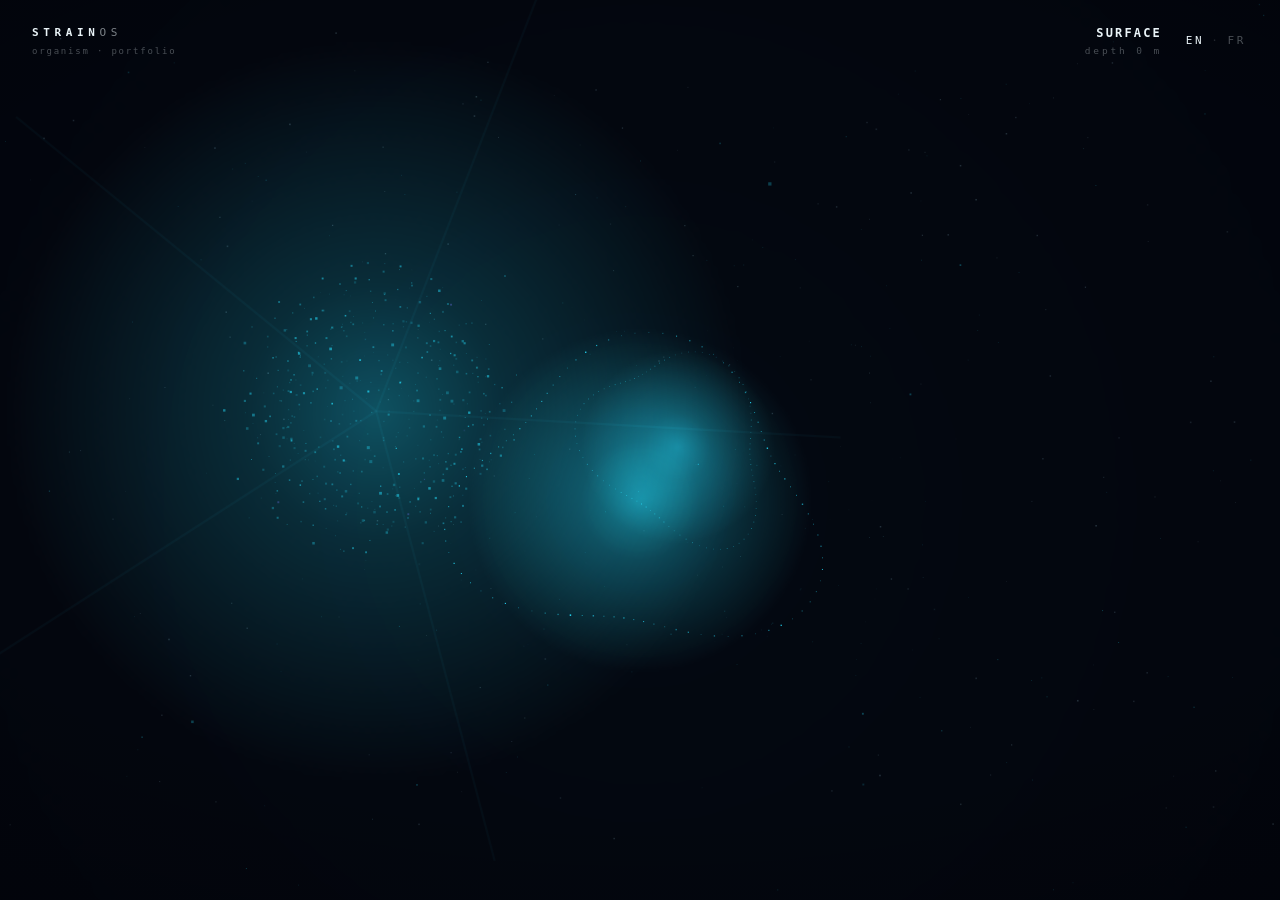
==== descente.html @ 5b466ef6 "StrainOS — compiled product" ====
<!DOCTYPE html>
<html lang="en">
<head>
<meta charset="utf-8">
<meta name="viewport" content="width=device-width, initial-scale=1">
<!-- [SECURITY] strict CSP: self-contained inline only, one consented outbound read (GitHub API), nothing else -->
<meta http-equiv="Content-Security-Policy" content="default-src 'none'; script-src 'unsafe-inline'; style-src 'unsafe-inline'; img-src 'self' data:; connect-src https://api.github.com; base-uri 'none'; form-action 'none'; frame-src 'none'; object-src 'none'">
<meta name="referrer" content="no-referrer">
<title>STRAINOS — La Descente</title>
<!--
  ═══════════════════════════════════════════════════════════════════════
  STRAINOS · "THE PRESENCE SHELL v2 — LA DESCENTE" (Smooth cut)
  Creative direction prototype. Throwaway. Self-contained. Offline.

  THE WORLD
  The portfolio is DEPTH. The presence floats at the surface of a black
  ocean; nine STRATA hang beneath it at real depths in a true-3D particle
  volume, each guarded by a GATE — a rotating ring of light. Navigation is
  TRAVEL: the camera flies down the shaft, dust streaks and parts, light
  pockets swell and pass, pressure tightens, and you glide THROUGH the gate
  as the content condenses out of the abyss as real DOM. The presence never
  leaves — it becomes an escort that reads beside you. The descent is a
  narrative gradient: identity → craft → the work → the method → the tools →
  the living pulse → Rayls → the violet QuantumShield deep → a single steady
  light and a human at the floor. Everything he builds is a system that
  HOLDS under pressure; the whole interface is that idea, made spatial.

  ───────────────────────────────────────────────────────────────────────
  FLUIDITY (this cut's mandate — no hitch, end to end)
   · Zero animated blur(): reveals are transform+opacity only (compositor).
   · Zero per-frame gradient allocation: all glow/fog/aura is a pre-baked
     offscreen SPRITE blitted with drawImage → no GC pauses, steady frames.
   · Content reveal is DECOUPLED from travel: the next <article> is prepared
     (laid out) WHILE hidden under the fading world, so the settle frame does
     no layout work — the camera never stutters when a stratum arrives.
   · Camera velocity is low-passed: streaks fade in/out smoothly, never pop.
   · The gate-crossing bloom is drawn on canvas (decaying var), not a DOM
     class toggle — no reflow mid-flight.
  ───────────────────────────────────────────────────────────────────────

  ENGINEER SEAM-MAP
   [S1] Canvas volume: 3D dust field + upward mote current + starfield
   [S2] Gates: per-stratum rotating light-rings you fly through
   [S3] Camera travel: eased camZ tween + low-passed velocity + streaks
   [S4] Optics: cached glow sprites (drawImage), fog pockets, god-rays, bloom
   [S5] Presence organism + screen-space escort + reading-follow
   [S6] Voice: typed, honest clock/OS line, aria-live mirror
   [S7] State machine: deep→approach→arrived→travel→stratum(n)
   [S8] Nav UI: surface spine, depth-tube gauge, prev/next, keys, edge-charge
   [S9] Strata: nine <article> panels — ALL content real DOM, rich, spacious
        · −01 is a full storytelling identity (la forge / Strain→Hold / thèse)
   [S10] prefers-reduced-motion "held" mode + mobile reflow
  ═══════════════════════════════════════════════════════════════════════
-->
<style>
  /* ── tokens ─────────────────────────────────────────────── */
  :root{
    --abyss:#02050d;
    --ink:#eaf4f8;
    --dim:rgba(234,244,248,.52);
    --dim-solid:rgb(123,129,135);   /* [S-C] équivalent OPAQUE de --dim composé sur --abyss : 0.52·rgb(234,244,248) + 0.48·rgb(2,5,13). Pour le texte posé sur la nébuleuse, où --dim semi-transparent serait lavé par le halo. Recalculer si --dim ou --abyss changent. */
    --faint:rgba(234,244,248,.30);
    --ghost:rgba(234,244,248,.14);
    --measure:60ch;         /* [TYPO] reading measure — body */
    --measure-lead:52ch;    /* lead */
    --measure-desc:60ch;    /* project descriptions */
    --cyan:#22e6ff;
    --cyan-dim:rgba(34,230,255,.58);
    --violet:#8d5cff;
    --violet-dim:rgba(141,92,255,.62);
    --hair:rgba(34,230,255,.16);
    --e-out:cubic-bezier(.19,1,.22,1);
    --e-soft:cubic-bezier(.4,0,.2,1);
    --mono:"SF Mono",ui-monospace,"Roboto Mono",Menlo,Consolas,monospace;
    --sans:"Avenir Next","Helvetica Neue",system-ui,-apple-system,"Segoe UI",sans-serif;
    /* [LAYOUT v2] zones réservées — le contenu est borné par elles, le chrome ne recouvre jamais le texte */
    --safe-top:88px;                          /* bande HUD haut mesurée ≤71 → 88 = 17px de garde */
    --safe-bottom:64px;                        /* HUD bas (voice t=851/719) → 64 dégage les deux langues */
    --nav-col:clamp(240px,20vw,320px);         /* = valeur historique du #strata (colonne gauge) */
    --rail-left:max(24vw,300px);               /* = valeur historique du #strata (rail gauche) */
  }
  *{margin:0;padding:0;box-sizing:border-box}
  html,body{height:100%}
  body{
    background:var(--abyss);color:var(--ink);font-family:var(--sans);
    overflow:hidden;-webkit-font-smoothing:antialiased;text-rendering:optimizeLegibility;
  }
  ::selection{background:rgba(34,230,255,.24);color:#fff}
  a{color:var(--cyan);text-decoration:none}
  button{font:inherit;color:inherit;background:none;border:none;cursor:pointer}
  :focus{outline:none}
  :focus-visible{outline:1px solid var(--cyan);outline-offset:4px;border-radius:3px}

  /* ── canvas + optical overlays ──────────────────────────── */
  #abyss{position:fixed;inset:0;width:100%;height:100%;display:block}
  #veil{position:fixed;inset:0;pointer-events:none;z-index:5;
    background:radial-gradient(130% 100% at 50% 44%,transparent 46%,rgba(0,1,4,.62) 100%);}
  #aberr{position:fixed;inset:0;pointer-events:none;z-index:6;mix-blend-mode:screen;
    opacity:0;transition:opacity .45s var(--e-soft);
    background:radial-gradient(140% 120% at 50% 50%,transparent 60%,rgba(34,230,255,.05) 78%,rgba(141,92,255,.05) 100%);}
  body[data-travel="1"] #aberr{opacity:1}

  /* ── HUD chrome ─────────────────────────────────────────── */
  #brand{position:fixed;top:26px;left:32px;z-index:30;
    font-family:var(--mono);font-size:11px;letter-spacing:.42em;color:var(--dim)}
  #brand b{color:var(--ink);font-weight:600}
  #brand span{display:block;margin-top:7px;letter-spacing:.2em;font-size:9px;color:var(--faint)}
  #depth{position:fixed;top:26px;right:118px;z-index:30;text-align:right;
    font-family:var(--mono);font-size:11px;letter-spacing:.26em;color:var(--dim)}
  #depth b{display:block;color:var(--ink);font-size:12px;letter-spacing:.18em;margin-bottom:4px;
    transition:color .4s;text-shadow:0 0 calc(var(--charge,0)*9px) rgba(34,230,255,calc(var(--charge,0)*.55))}   /* [ressenti MI-1] la profondeur frémit sous la poussée */
  body[data-travel="1"] #depth b{color:var(--cyan)}
  #depth .mtr{color:var(--faint);font-size:9.5px}
  #depth .prs{display:block;color:var(--faint);font-size:9.5px;opacity:.72}   /* [M-O5·M4] pressure */
  /* [i18n] language toggle FR · EN */
  #lang{position:fixed;top:26px;right:32px;z-index:31;font-family:var(--mono);font-size:11px;
    letter-spacing:.24em;color:var(--faint);padding:8px 2px;display:flex;gap:7px;align-items:center;
    background:transparent;border:0;cursor:pointer}
  #lang .sep{color:var(--ghost)}
  /* [M-O1] mobile entry invitation — cuts the dead silence at the threshold */
  #begin{position:fixed;left:50%;top:42%;transform:translateX(-50%);z-index:30;
    font-family:var(--mono);font-size:11px;letter-spacing:.24em;color:var(--dim);
    text-align:center;pointer-events:none;opacity:0;transition:opacity .4s var(--e-soft);
    text-shadow:0 0 18px rgba(34,230,255,.3)}
  #begin.in{opacity:1;animation:beginPulse 2.1s ease-in-out infinite}
  @keyframes beginPulse{0%,100%{opacity:.42}50%{opacity:1}}
  @media (prefers-reduced-motion:reduce){#begin{display:none}}
  @media (min-width:901px){#begin{display:none}}
  #lang [data-l]{transition:color .3s}
  #lang [data-l]:hover{color:var(--dim)}
  body[data-lang="fr"] #lang [data-l="fr"],
  body[data-lang="en"] #lang [data-l="en"]{color:var(--ink)}
  #brand,#depth,#spine .cap,#hint,#strata{transition:opacity .22s var(--e-soft)}
  body.langswap #brand,body.langswap #depth,body.langswap #spine .cap,
  body.langswap #hint,body.langswap #strata{opacity:0;transition-duration:.18s}
  #hint{position:fixed;bottom:24px;right:118px;z-index:30;
    font-family:var(--mono);font-size:9px;letter-spacing:.22em;color:var(--faint);
    text-align:right;transition:opacity .6s;line-height:1.9}
  #hint kbd{color:var(--dim);font-family:inherit;border:1px solid var(--hair);
    padding:1px 5px;border-radius:3px;margin:0 1px}

  /* ── voice ──────────────────────────────────────────────── */
  #voice{position:fixed;left:32px;bottom:26px;z-index:30;max-width:min(62ch,72vw);
    font-family:var(--mono);font-size:12.5px;line-height:1.85;letter-spacing:.05em;
    color:var(--cyan-dim);min-height:1.85em;text-shadow:0 0 22px rgba(34,230,255,.25)}
  #voice:not(:empty)::after{content:"";display:inline-block;width:7px;height:13px;
    margin-left:5px;vertical-align:-2px;background:var(--cyan);opacity:.85;
    box-shadow:0 0 10px var(--cyan);animation:blink 1.05s steps(1) infinite}
  @keyframes blink{50%{opacity:0}}
  /* [M1] the murmur learns silence (mobile stratum only, armed in JS) */
  #voice{transition:opacity .7s var(--e-soft)}
  #voice.hush{opacity:0;pointer-events:none}
  #voice.hush-fast{transition-duration:.4s}
  .srv{position:absolute;width:1px;height:1px;overflow:hidden;clip-path:inset(50%);white-space:nowrap}

  /* ── surface spine (index of strata) ────────────────────── */
  #spine{position:fixed;z-index:25;left:56%;top:50%;transform:translateY(-50%);
    display:flex;flex-direction:column;gap:1px;
    opacity:0;pointer-events:none;transition:opacity 1s var(--e-out)}
  #spine.in{opacity:1;pointer-events:auto}
  #spine .cap{font-family:var(--mono);font-size:9px;letter-spacing:.34em;
    color:var(--faint);margin:0 0 18px 20px;text-transform:uppercase}
  #spine .srow{display:flex;align-items:center;gap:20px;padding:10px 16px 10px 0;
    text-align:left;opacity:0;transform:translateY(18px);
    transition:opacity .7s var(--e-out),transform .7s var(--e-out)}
  #spine.in .srow{opacity:1;transform:none;transition-delay:var(--d)}
  #spine .srow{filter:blur(var(--bl))}          /* static depth preview (not animated) */
  #spine .srow .zi{font-family:var(--mono);font-size:10px;letter-spacing:.18em;
    color:var(--faint);width:30px;opacity:0;transition:opacity .35s var(--e-out)}
  #spine .srow:hover .zi,#spine .srow:focus-visible .zi{opacity:1}   /* [S-A] profondeur = récompense du survol, silence au repos */
  #spine .srow .zl{font-size:16px;font-weight:500;letter-spacing:.14em;
    text-transform:uppercase;color:var(--dim-solid);   /* [S-C] menu opaque (cf. --dim-solid) : identique à --dim sur le sombre, non lavé par le halo */
    transition:color .35s,letter-spacing .35s,text-shadow .35s}
  #spine .srow .zt{font-family:var(--mono);font-size:9px;letter-spacing:.14em;
    color:var(--faint);opacity:0;transition:opacity .35s;margin-left:auto;white-space:nowrap}
  #spine .srow .zbar{height:1px;width:0;background:var(--cyan);opacity:.65;
    box-shadow:0 0 8px var(--cyan);transition:width .45s var(--e-out)}
  #spine .srow:hover,#spine .srow:focus-visible{filter:blur(0)}
  #spine .srow:hover .zl,#spine .srow:focus-visible .zl{color:var(--ink);
    letter-spacing:.2em;text-shadow:0 0 20px rgba(34,230,255,.5)}
  #spine .srow:hover .zt,#spine .srow:focus-visible .zt{opacity:1}
  #spine .srow:hover .zbar,#spine .srow:focus-visible .zbar{width:46px}
  #spine .srow[data-z="quantum"]:hover .zl,#spine .srow[data-z="quantum"]:focus-visible .zl{
    color:#cdbcff;text-shadow:0 0 20px rgba(141,92,255,.55)}
  #spine .srow[data-z="quantum"] .zbar{background:var(--violet);box-shadow:0 0 8px var(--violet)}
  body[data-state="stratum"] #spine,body[data-travel="1"] #spine{opacity:0;pointer-events:none}

  /* ── depth-tube gauge (where am I / jump anywhere) ──────── */
  #gauge{position:fixed;right:34px;top:50%;transform:translateY(-50%);z-index:30;
    height:min(64vh,560px);display:flex;align-items:stretch;
    opacity:0;pointer-events:none;transition:opacity 1s var(--e-out)}
  #gauge.in{opacity:1;pointer-events:auto}
  #gauge .tube{position:relative;width:1px;background:linear-gradient(
      to bottom,transparent,var(--hair) 8%,var(--hair) 92%,transparent);margin-right:2px}
  #gauge .bead{position:absolute;left:-3px;width:7px;height:7px;border-radius:50%;
    background:var(--cyan);box-shadow:0 0 12px var(--cyan);top:0;transform:translateY(-50%)}
  #gauge .bead.q{background:var(--violet);box-shadow:0 0 12px var(--violet)}
  #gauge .bead.warm{background:#ffe9c4;box-shadow:0 0 12px #ffe9c4}   /* [M-O5·M3] the floor */
  #gauge .nodes{position:relative;display:flex;flex-direction:column;
    justify-content:space-between;padding:2px 0}
  #gauge .gtick{display:flex;align-items:center;gap:11px;justify-content:flex-end;padding:3px 0}
  #gauge .gtick .gl{font-family:var(--mono);font-size:9px;letter-spacing:.2em;
    color:transparent;transition:color .3s;white-space:nowrap;text-align:right}
  #gauge .gtick:hover .gl,#gauge .gtick:focus-visible .gl{color:var(--dim)}
  #gauge .gtick[aria-current="true"] .gl{color:var(--cyan)}
  #gauge .gtick[data-z="quantum"][aria-current="true"] .gl{color:#b9a2ff}
  #gauge .gtick .gd{width:9px;height:9px;border:1px solid var(--faint);border-radius:50%;
    transition:all .3s;background:var(--abyss)}
  #gauge .gtick:hover .gd{border-color:var(--dim);transform:scale(1.25)}
  #gauge .gtick[aria-current="true"] .gd{border-color:var(--cyan);background:var(--cyan);
    box-shadow:0 0 12px var(--cyan)}
  #gauge .gtick[data-z="quantum"][aria-current="true"] .gd{border-color:var(--violet);
    background:var(--violet);box-shadow:0 0 12px var(--violet)}
  #gauge .gtick.floor[aria-current="true"] .gd{border-color:var(--dim);background:rgba(255,233,196,.30);box-shadow:0 0 12px #ffe9c4}   /* [M2] même forme d'anneau qu'une strate active (creux + halo), seule la teinte passe en ambre (le fond garde son identité) */
  /* [M-O6] memory of the descent — visited strata keep a faint filled bead */
  #gauge .gtick.seen .gd{background:rgba(34,230,255,.28);border-color:var(--dim)}
  #gauge .gtick.seen[data-z="quantum"] .gd{background:rgba(141,92,255,.28);border-color:var(--violet-dim)}
  #gauge .gtick.seen .gl{color:var(--dim)}
  #gauge.sonar .tube{animation:sonarLine 1.7s var(--e-out)}
  @keyframes sonarLine{30%{box-shadow:0 0 14px rgba(34,230,255,.5)}}

  /* ── strata (content column) ────────────────────────────── */
  #stage{position:fixed;z-index:20;inset:0;pointer-events:none;
    opacity:0;transition:opacity .5s var(--e-soft)}
  body[data-state="stratum"] #stage{opacity:1}
  body[data-travel="1"] #stage{opacity:0;transition-duration:.28s}
  #scrim{position:absolute;inset:0;pointer-events:none;
    background:linear-gradient(100deg,rgba(2,5,13,.86) 0%,rgba(2,5,13,.72) 34%,
      rgba(2,5,13,.30) 56%,transparent 72%)}
  body[data-z-active="quantum"] #scrim{background:linear-gradient(100deg,
      rgba(6,3,16,.88) 0%,rgba(6,3,16,.74) 34%,rgba(8,4,20,.32) 56%,transparent 72%)}
  #strata{position:absolute;inset:var(--safe-top) var(--nav-col) var(--safe-bottom) var(--rail-left);
    overflow-y:auto;overflow-x:hidden;overscroll-behavior:contain;pointer-events:auto;
    scrollbar-width:thin;scrollbar-color:rgba(34,230,255,.25) transparent}
  #strata::-webkit-scrollbar{width:4px}
  #strata::-webkit-scrollbar-thumb{background:rgba(34,230,255,.22);border-radius:2px}
  #strata article{display:none;max-width:640px;padding:4vh 40px 6vh 4px;position:relative}
  #strata article.on{display:block}

  /* giant ghosted depth numeral behind each stratum */
  article .wm{position:absolute;top:8vh;right:-8px;font-family:var(--mono);
    font-size:190px;font-weight:200;line-height:.8;color:transparent;
    -webkit-text-stroke:1px rgba(34,230,255,.07);pointer-events:none;z-index:-1;
    letter-spacing:-.04em}
  article[data-z="quantum"] .wm{-webkit-text-stroke:1px rgba(141,92,255,.09)}

  /* condensation — compositor-only reveal (translate+opacity, NO blur) */
  article.prep>*{opacity:0}                         /* armed, laid out, hidden */
  article.live>*{will-change:transform,opacity;
    animation:cond .8s var(--e-out) both;animation-delay:calc(.08s + var(--i,0)*.045s)}
  @keyframes cond{from{opacity:0;transform:translate3d(0,22px,0)}
                  to{opacity:1;transform:translate3d(0,0,0)}}

  /* typography */
  article .kicker{display:flex;align-items:center;gap:16px;font-family:var(--mono);
    font-size:10px;letter-spacing:.4em;color:var(--cyan-dim);margin-bottom:30px}
  article .kicker .kd{color:var(--faint)}
  article .kicker .kline{flex:1;height:1px;max-width:70px;
    background:linear-gradient(90deg,var(--cyan-dim),transparent)}
  article h2{font-size:clamp(30px,3.8vw,48px);font-weight:200;line-height:1.12;
    letter-spacing:0;color:var(--ink);margin-bottom:26px;
    background:linear-gradient(90deg,var(--cyan) 0 100%) no-repeat 0 100%/0 1px;
    transition:background-size 1.4s var(--e-out)}
  article h2.reading{background-size:64px 1px}
  article h2 em{font-style:normal;color:var(--cyan)}
  article .lead{font-size:17px;line-height:1.7;color:var(--ink);opacity:.82;
    letter-spacing:.01em;margin-bottom:26px;font-weight:300;max-width:56ch}
  article p{font-size:14.5px;line-height:1.9;color:var(--dim);margin-bottom:20px;max-width:58ch}
  article p b{color:var(--ink);font-weight:500}
  article h3{font-family:var(--mono);font-size:10px;letter-spacing:.34em;
    text-transform:uppercase;color:var(--faint);margin:52px 0 22px;
    display:flex;align-items:center;gap:14px}
  article h3::before{content:"";width:14px;height:1px;background:var(--cyan-dim)}

  /* ── [TYPO] the reading law — one system, all strata ─────────── */
  #strata article p,#strata .rows .rv,#strata .steps p,#strata .forge p,
  #strata .holdblock p,#strata .pdesc,#strata .sdesc{
    font-size:clamp(14.5px,.55vw + 13px,15.5px);line-height:1.7;letter-spacing:.002em;
    max-width:var(--measure);text-wrap:pretty;hyphens:manual;
    font-kerning:normal;font-variant-ligatures:common-ligatures}
  #strata article p{margin-bottom:1.3em}
  /* [TYPO] .punch — the isolated closing line: emerges from the grey, no effect */
  #strata article p.punch{color:rgba(234,244,248,.72);letter-spacing:.01em;
    text-wrap:balance;margin-top:1.9em}
  #strata .pdesc{max-width:var(--measure-desc)}
  #strata article .lead{font-size:clamp(16px,1.1vw + 12px,18px);line-height:1.6;
    letter-spacing:.003em;max-width:var(--measure-lead);text-wrap:pretty;font-weight:300}
  #strata article h2{font-size:clamp(30px,3.8vw,46px);line-height:1.08;
    letter-spacing:-.012em;max-width:20ch;text-wrap:balance}
  #strata article h3,#strata article h4,#strata article .pull,#strata article .kicker{text-wrap:balance}
  #strata article .pull{line-height:1.38}
  #strata{hanging-punctuation:first last;text-rendering:optimizeLegibility;orphans:2;widows:2}
  article .fine{font-family:var(--mono);font-size:11px;line-height:2;color:var(--faint);
    letter-spacing:.03em;border-left:1px solid var(--hair);padding-left:18px;margin-top:36px}
  article .fine b{color:var(--cyan-dim);font-weight:500}
  article .pull{font-size:clamp(19px,2.3vw,26px);font-weight:200;line-height:1.4;
    color:var(--ink);letter-spacing:.005em;margin:34px 0;padding-left:22px;
    border-left:2px solid var(--cyan-dim);max-width:26ch}
  article .pull em{font-style:normal;color:var(--cyan)}

  /* definition / principle rows */
  .rows{list-style:none;margin:6px 0}
  .rows li{display:grid;grid-template-columns:140px 1fr;gap:24px;padding:20px 0;
    border-top:1px solid rgba(234,244,248,.07);align-items:start}
  .rows li:last-child{border-bottom:1px solid rgba(234,244,248,.07)}
  .rows .rk{font-family:var(--mono);font-size:11px;letter-spacing:.2em;
    color:var(--cyan-dim);text-transform:uppercase;padding-top:2px}
  .rows .rv{font-size:14px;line-height:1.75;color:var(--dim)}
  .rows .rv b{color:var(--ink);font-weight:500}
  article[data-z="quantum"] .rows .rk{color:var(--violet-dim)}

  /* la forge — vertical trajectory timeline */
  .forge{list-style:none;position:relative;margin:6px 0 10px;padding-left:28px}
  .forge::before{content:"";position:absolute;left:5px;top:12px;bottom:12px;width:1px;
    background:linear-gradient(var(--cyan-dim),var(--hair))}
  .forge li{position:relative;padding:20px 0}
  .forge li::before{content:"";position:absolute;left:-27px;top:26px;width:9px;height:9px;
    border-radius:50%;background:var(--abyss);border:1px solid var(--cyan);
    box-shadow:0 0 9px var(--cyan)}
  .forge li:last-child::before{background:var(--cyan)}
  .forge .yr{font-family:var(--mono);font-size:10px;letter-spacing:.2em;
    color:var(--cyan-dim);text-transform:uppercase}
  .forge h4{font-size:16.5px;font-weight:400;color:var(--ink);margin:7px 0 8px;letter-spacing:.01em}
  .forge p{font-size:13.5px;line-height:1.8;color:var(--dim);margin:0;max-width:54ch}

  /* Strain → Hold block */
  .holdblock{display:grid;grid-template-columns:1fr;gap:1px;margin:8px 0 6px;
    border:1px solid rgba(234,244,248,.08);border-radius:4px;overflow:hidden}
  .holdblock div{padding:22px 24px}
  .holdblock .k{font-family:var(--mono);font-size:10px;letter-spacing:.34em;
    text-transform:uppercase;margin-bottom:10px}
  .holdblock .strain .k{color:var(--faint)}
  .holdblock .hold .k{color:var(--cyan-dim)}
  .holdblock .strain{background:rgba(234,244,248,.02)}
  .holdblock .hold{background:rgba(34,230,255,.04)}
  .holdblock p{font-size:14.5px;line-height:1.7;color:var(--dim);margin:0;max-width:none}
  .holdblock .hold p{color:var(--ink);opacity:.9}

  /* numbered method steps */
  .steps{list-style:none;counter-reset:st}
  .steps li{position:relative;padding:24px 0 24px 66px;
    border-top:1px solid rgba(234,244,248,.07)}
  .steps li:last-child{border-bottom:1px solid rgba(234,244,248,.07)}
  .steps li::before{counter-increment:st;content:"0" counter(st);position:absolute;
    left:0;top:24px;font-family:var(--mono);font-size:12px;letter-spacing:.1em;
    color:var(--cyan);opacity:.7}
  .steps h4{font-size:16px;font-weight:400;letter-spacing:.01em;color:var(--ink);margin-bottom:8px}
  .steps p{font-size:13.5px;line-height:1.8;color:var(--dim);margin:0;max-width:52ch}

  /* projects */
  .projects{list-style:none}
  .projects li{position:relative;padding:24px 0 24px 20px;
    border-top:1px solid rgba(234,244,248,.07)}
  .projects li:last-child{border-bottom:1px solid rgba(234,244,248,.07)}
  .projects li::before{content:"";position:absolute;left:0;top:26px;bottom:26px;width:1px;
    background:var(--hair);transition:background .3s,box-shadow .3s}
  .projects li:hover::before{background:var(--cyan);box-shadow:0 0 10px var(--cyan)}
  .projects .prow{display:flex;align-items:baseline;gap:14px;flex-wrap:wrap}
  .projects a.pname{font-size:18px;letter-spacing:.03em;color:var(--ink);
    border-bottom:1px solid transparent;transition:color .3s,border-color .3s}
  .projects a.pname:hover,.projects a.pname:focus-visible{color:var(--cyan);border-color:var(--cyan-dim)}
  .projects a.pname::after{content:" ↗";font-size:12px;color:var(--cyan-dim)}
  .projects .pdesc{font-size:13.5px;color:var(--dim);line-height:1.75;margin:10px 0 12px;max-width:56ch}
  .projects .pmeta{display:flex;gap:8px;flex-wrap:wrap}
  .tag{font-family:var(--mono);font-size:8.5px;letter-spacing:.24em;padding:4px 9px;
    border:1px solid var(--hair);color:var(--cyan-dim);border-radius:3px;
    text-transform:uppercase;white-space:nowrap}
  .tag.role{border-color:rgba(234,244,248,.14);color:var(--faint)}
  .tag.seal{border-color:rgba(141,92,255,.4);color:#a98fff}
  .sealed{list-style:none;margin-top:6px}
  .sealed li{display:flex;align-items:center;gap:14px;padding:15px 0;
    border-top:1px solid rgba(234,244,248,.06);flex-wrap:wrap}
  .sealed li:last-child{border-bottom:1px solid rgba(234,244,248,.06)}
  .sealed .lock{color:var(--violet-dim);font-size:12px}
  .sealed .sname{font-family:var(--mono);font-size:13px;letter-spacing:.05em;
    color:var(--dim);word-break:break-word}
  .sealed .sdesc{font-size:12px;color:var(--faint);width:100%;margin-top:4px;line-height:1.6}

  /* stack — organized by category */
  .stackgrid{display:grid;grid-template-columns:repeat(auto-fit,minmax(160px,1fr));gap:30px 34px}
  .stackcat h4{font-family:var(--mono);font-size:9.5px;letter-spacing:.28em;
    text-transform:uppercase;color:var(--cyan-dim);margin-bottom:14px}
  .stackcat ul{list-style:none;display:flex;flex-direction:column;gap:9px}
  .stackcat li{font-family:var(--mono);font-size:12.5px;letter-spacing:.06em;color:var(--dim);
    display:flex;align-items:center;gap:10px;transition:color .3s}
  .stackcat li::before{content:"";width:5px;height:5px;border-radius:50%;
    background:var(--hair);transition:background .3s,box-shadow .3s}
  .stackcat li:hover{color:var(--ink)}
  .stackcat li:hover::before{background:var(--cyan);box-shadow:0 0 8px var(--cyan)}

  /* activity — live pulse */
  .pulse{display:flex;align-items:center;gap:12px;font-family:var(--mono);font-size:10px;
    letter-spacing:.24em;color:var(--dim);margin-bottom:28px;text-transform:uppercase}
  .pulse i{width:8px;height:8px;border-radius:50%;background:var(--cyan);
    box-shadow:0 0 12px var(--cyan);animation:beat 2.4s ease-in-out infinite}
  @keyframes beat{0%,100%{opacity:.35;transform:scale(.75)}18%{opacity:1;transform:scale(1)}}
  .feed{list-style:none}
  .feed li{display:grid;grid-template-columns:88px 1fr auto;gap:18px;align-items:center;
    padding:15px 0;border-top:1px solid rgba(234,244,248,.06)}
  .feed li:last-child{border-bottom:1px solid rgba(234,244,248,.06)}
  .feed .fk{font-family:var(--mono);font-size:10px;letter-spacing:.14em;color:var(--cyan-dim)}
  .feed .fbar{height:6px;border-radius:3px;width:var(--w);
    background:linear-gradient(90deg,rgba(34,230,255,.5),rgba(34,230,255,.06));
    animation:shimmer 3.2s ease-in-out infinite}
  @keyframes shimmer{50%{opacity:.5}}
  .feed .ft{font-family:var(--mono);font-size:10px;color:var(--faint);letter-spacing:.1em}
  /* [M2] real GitHub pulse — repo name replaces the invented bar */
  .feed .frepo{font-family:var(--mono);font-size:12px;color:var(--cyan-dim);
    overflow:hidden;text-overflow:ellipsis;white-space:nowrap}
  .probe{margin:4px 0 22px;font-family:var(--mono);font-size:11px;letter-spacing:.24em;
    text-transform:uppercase;color:var(--cyan);background:transparent;border:1px solid var(--cyan-dim);
    border-radius:2px;padding:13px 20px;cursor:pointer;transition:background .3s,border-color .3s,color .3s,box-shadow .3s}
  .probe:hover,.probe:focus-visible{background:rgba(34,230,255,.08);border-color:var(--cyan);
    box-shadow:0 0 18px rgba(34,230,255,.18);color:var(--ink)}
  .probe[disabled]{opacity:.45;cursor:default;box-shadow:none}
  /* [M2.5] −03 live connection — one consent, real repo facts */
  .ghwire{margin:10px 0 4px}
  .ghbtn{font-family:var(--mono);font-size:11px;letter-spacing:.24em;color:var(--cyan-dim);
    background:transparent;border:1px solid var(--cyan-dim);border-radius:3px;padding:12px 18px;
    text-transform:uppercase;margin-top:14px;cursor:pointer;
    transition:color .3s,border-color .3s,box-shadow .3s}
  .ghbtn:hover,.ghbtn:focus-visible{color:var(--cyan);border-color:var(--cyan);
    box-shadow:0 0 18px rgba(34,230,255,.25)}
  .ghbtn .arr{color:var(--cyan-dim)}
  .ghwire[data-state="loading"] .ghbtn{color:var(--faint);border-color:var(--hair);pointer-events:none}
  .ghwire[data-state="done"]{display:none}
  .plive{font-family:var(--mono);font-size:11px;letter-spacing:.08em;color:var(--dim);
    margin-top:10px;display:none;align-items:center;gap:10px;opacity:0;transform:translate3d(0,8px,0)}
  .plive.show{display:flex;animation:cond .5s var(--e-out) both}
  .plive::before{content:"";width:6px;height:6px;border-radius:50%;background:var(--cyan);
    box-shadow:0 0 10px var(--cyan);flex:none}
  .plive.void{color:var(--faint)}
  .plive.void::before{background:var(--hair);box-shadow:none}

  /* quantum stratum — the one violet room */
  article[data-z="quantum"] .kicker{color:var(--violet-dim)}
  article[data-z="quantum"] .kicker .kline{background:linear-gradient(90deg,var(--violet-dim),transparent)}
  article[data-z="quantum"] .kicker .kd{color:rgba(141,92,255,.35)}
  article[data-z="quantum"] h2{background-image:linear-gradient(90deg,var(--violet) 0 100%)}
  article[data-z="quantum"] h2 em{color:var(--violet)}
  article[data-z="quantum"] h3::before{background:var(--violet-dim)}
  article[data-z="quantum"] .pull{border-left-color:var(--violet-dim)}
  article[data-z="quantum"] .pull em{color:var(--violet)}

  /* contact — the light at the floor */
  article[data-z="contact"] .channels{list-style:none;margin:8px 0}
  article[data-z="contact"] .channels li{padding:20px 0;border-top:1px solid rgba(234,244,248,.08)}
  article[data-z="contact"] .channels li:last-child{border-bottom:1px solid rgba(234,244,248,.08)}
  article[data-z="contact"] a.big{display:inline-block;font-size:clamp(20px,2.6vw,30px);
    font-weight:200;letter-spacing:.02em;color:var(--ink);
    border-bottom:1px solid var(--hair);padding-bottom:6px;
    transition:color .3s,border-color .3s,text-shadow .4s}
  article[data-z="contact"] a.big:hover,article[data-z="contact"] a.big:focus-visible{
    color:var(--cyan);border-color:var(--cyan);text-shadow:0 0 26px rgba(34,230,255,.4)}
  article[data-z="contact"] .clabel{font-family:var(--mono);font-size:9.5px;letter-spacing:.24em;
    text-transform:uppercase;color:var(--faint);margin-bottom:10px}

  /* prev / next descent controls inside each article */
  .pn{display:flex;justify-content:space-between;gap:20px;margin-top:76px;
    border-top:1px solid rgba(234,244,248,.08);padding-top:28px;flex-wrap:wrap}
  .pn button{font-family:var(--mono);font-size:10px;letter-spacing:.2em;color:var(--dim);
    padding:12px 2px;transition:color .3s;text-transform:uppercase;
    display:flex;gap:12px;align-items:center;text-align:left}
  .pn button:hover,.pn button:focus-visible{color:var(--cyan)}
  .pn button .arr{color:var(--cyan-dim);font-size:13px}

  /* edge-charge — keep scrolling to keep descending */
  #edge{position:fixed;left:calc(max(28vw,320px) + (92vw - max(28vw,320px))/2);
    bottom:56px;transform:translateX(-50%);z-index:26;width:180px;text-align:center;
    opacity:0;pointer-events:none}   /* [ressenti MI-3] opacité pilotée par --c (charge), pas de transition qui la retarde */
  #edge.show{opacity:var(--c,1)}   /* [ressenti MI-3] toute la légende suit la charge, ne pend plus */
  #edge i{display:block;height:1px;background:var(--hair);position:relative}
  #edge i::after{content:"";position:absolute;inset:0;background:var(--cyan);
    transform:scaleX(var(--c,0));transform-origin:50% 50%;box-shadow:0 0 8px var(--cyan)}
  #edge span{display:block;margin-top:11px;font-family:var(--mono);font-size:8.5px;
    letter-spacing:.28em;color:var(--faint);text-transform:uppercase}

  /* ── responsive ─────────────────────────────────────────── */
  /* tablet / narrow desktop: shift the surface menu left so it clears the right gauge column */
  @media (min-width:901px) and (max-width:1200px){
    #spine{left:40%}
  }
  @media (max-width:900px){
    :root{                     /* [LAYOUT v2] zones réservées mobile */
      --safe-top:22vh;         /* = top mobile historique : composition de tête inchangée */
      --safe-bottom:84px;      /* [Voice] plancher du menu = enveloppe réelle du murmure (bas 16 + jusqu'à 3 lignes transitoires × line-height + respiration) → CONTACT jamais chevauché, même pendant la frappe */
      --nav-col:52px;          /* réserve la gauge (jusqu'ici right:0 → texte dessous) */
      --rail-left:0px;         /* mobile reste à ras gauche (brand est en haut seulement) */
    }
    #spine{left:22px;right:64px;top:auto;bottom:var(--safe-bottom);transform:none}   /* [Voice] plancher = réserve --safe-bottom (dégagement garanti du murmure), plus de 56px en dur ; + gauge column reservée à droite */
    #spine .cap{margin-left:0}
    #spine .srow{padding:8px 0}
    #spine .srow .zl{font-size:14px}
    #spine .srow .zt{display:none}
    #spine .srow .zi{display:none}   /* [S-A] mobile : repères retirés (pas de survol) */
    #spine .srow{filter:none}          /* [M1] depth-blur is a desktop idea; on 390px it reads as a bug */
    body[data-state="stratum"] #strata{ /* [M1] content sinks into the black, no hard cut at the bottom edge */
      -webkit-mask-image:linear-gradient(180deg,#000 0,#000 calc(100% - 88px),transparent 100%);
      mask-image:linear-gradient(180deg,#000 0,#000 calc(100% - 88px),transparent 100%)}
    #scrim{background:linear-gradient(180deg,rgba(2,5,13,.62) 0%,rgba(2,5,13,.9) 22%,rgba(2,5,13,.96) 100%)}
    body[data-z-active="quantum"] #scrim{background:linear-gradient(180deg,
      rgba(6,3,16,.62) 0%,rgba(6,3,16,.92) 22%,rgba(6,3,16,.97) 100%)}
    #strata article{max-width:none;padding:16px 24px 24px 24px}
    article .wm{font-size:104px;top:-2vh;opacity:.7}
    #gauge{right:12px;height:56vh}
    #gauge .gtick .gl{display:none}
    #gauge .gtick{position:relative}   /* [M-O7] ≥44px tap target without moving the visual bead */
    #gauge .gtick::after{content:"";position:absolute;top:50%;right:-6px;transform:translateY(-50%);
      width:46px;height:44px}
    #depth{right:44px;top:20px}
    #depth b{display:none}              /* [M3] nom de strate retiré du header mobile (déjà en grand dans le contenu) — on garde les instruments profondeur/pression */
    #lang{top:58px;right:16px}          /* [i18n] clear of #depth on mobile (Firefox metrics) */
    #lang::after{content:"";position:absolute;top:50%;left:0;right:0;transform:translateY(-50%);height:44px}   /* [M1] réutilise le pattern [M-O7] : cible tactile ≥44px sans déplacer le visuel « EN · FR » */
    #brand{top:20px;left:22px}
    #brand span{display:none}           /* [M3] sous-titre décoratif « organisme · portfolio » masqué sur mobile → plus de télescopage avec les instruments */
    #hint{display:none}
    #voice{font-size:10px;bottom:16px;left:22px;max-width:calc(100vw - 40px)}   /* [Voice] voix basse : colonne élargie + corps réduit → le murmure tient en 2 lignes, ne devient jamais un bloc */
    #edge{left:50%}
    /* [TYPO] mobile reading column — beau au pouce */
    #strata article p,#strata .rows .rv,#strata .steps p,#strata .forge p,
    #strata .holdblock p,#strata .pdesc,#strata .sdesc{
      font-size:16px;line-height:1.7;max-width:21rem;-webkit-hyphens:manual;hyphens:manual}
    #strata article .lead{font-size:17px;line-height:1.55;max-width:21rem}
    #strata article h2{max-width:100%}
    .rows li{grid-template-columns:1fr;gap:8px}
    article .pull{max-width:none}
  }

  /* ── reduced motion: the abyss holds its breath ─────────── */
  @media (prefers-reduced-motion:reduce){
    *,*::before,*::after{animation-duration:.001s!important;transition-duration:.001s!important}
    #voice:not(:empty)::after{animation:none;opacity:.6}
    article.prep>*{opacity:1}
    article.live>*{animation:none}
    .pulse i,.feed .fbar{animation:none;opacity:.9}
    #aberr{display:none}
  }
</style>
</head>
<body data-state="deep" data-travel="0" data-z-active="">

<canvas id="abyss" aria-hidden="true"></canvas>
<div id="veil" aria-hidden="true"></div>
<div id="aberr" aria-hidden="true"></div>

<header id="brand"><b>STRAIN</b>OS<span>organisme · portfolio</span></header>
<div id="depth" aria-hidden="true"><b>SURFACE</b><span class="mtr">profondeur 0 m</span><span class="prs"></span></div>
<button id="lang" aria-label="Langue / Language" title="EN / FR"><span data-l="en">EN</span><span class="sep">·</span><span data-l="fr">FR</span></button>

<nav id="spine" aria-label="Strates du portfolio"><p class="cap">descendre dans</p></nav>
<nav id="gauge" aria-label="Jauge de profondeur"><div class="tube"><span class="bead"></span></div><div class="nodes"></div></nav>

<p id="voice" aria-hidden="true"></p>
<p id="begin" aria-hidden="true"></p>
<p id="sr" class="srv" role="status" aria-live="polite"></p>
<p id="hint" aria-hidden="true"></p>

<div id="edge" aria-hidden="true"><i></i><span>continuer la descente</span></div>

<!-- ═══════════ [S9] THE STRATA — all content is real DOM ═══════════ -->
<div id="stage">
  <div id="scrim" aria-hidden="true"></div>
  <main id="strata">

    <!-- ── −01 · IDENTITY (full storytelling) ───────────────── -->
    <article data-z="qui" data-n="01" tabindex="-1">
      <span class="wm" aria-hidden="true">01</span>
      <p class="kicker"><span class="kd">−01</span>QUI JE SUIS<span class="kline"></span></p>
      <h2>StrainUS — je construis des choses <em>qui tiennent</em>.</h2>
      <p class="lead">AI Product Engineer · Blockchain &amp; RWA builder.</p>
      <p class="lead">Basé à Clermont-Ferrand, France.</p>
      <p class="lead">Venu du terrain, pas de la théorie.</p>
      <p>Mon métier tient dans un mot : <b>tenir</b>.</p>
      <p>Sous la charge, sous l'attaque, sous la pression du temps — faire des systèmes
        qui ne cèdent pas.</p>
      <p>Ça ne s'apprend pas dans un tutoriel ; ça se forge.</p>
      <p>Voici comment.</p>

      <h3>La forge</h3>
      <ol class="forge">
        <li><span class="yr">Avant le code — Sécurité privée · SSIAP</span>
          <h4>Le terrain, la discipline, le risque réel</h4>
          <p>J'ai commencé là où une erreur a des conséquences immédiates : environnements
            sensibles, procédures, vigilance, sang-froid.</p>
          <p>On y apprend une chose qui ne me quitte plus — <b>anticiper la défaillance
            avant qu'elle arrive</b>, et rester calme quand elle arrive quand même.</p>
          <p class="punch">La sécurité, pour moi, n'est pas un concept logiciel. C'est un
            réflexe de terrain.</p></li>
        <li><span class="yr">2020 – 2024 — Blockchain &amp; Web3</span>
          <h4>Explorer là où la confiance devient du code</h4>
          <p>Quatre ans à construire et disséquer : smart contracts, tokenisation d'actifs
            réels, cas d'usage financiers.</p>
          <p>J'y ai trouvé le prolongement naturel de la sécurité — un monde où la confiance
            n'est plus déclarée mais <b>prouvée</b>, ligne par ligne, bloc par bloc.</p></li>
        <li><span class="yr">2024 – aujourd'hui — AI Product Engineering</span>
          <h4>Builder : de l'idée au prototype qui tient</h4>
          <p>Aujourd'hui je conçois des prototypes IA/blockchain, j'orchestre des agents,
            j'industrialise des processus de production.</p>
          <p>L'IA est devenue mon multiplicateur — mais un multiplicateur <b>tenu en laisse</b>,
            mesuré, jamais en pilote automatique.</p>
          <p class="punch">La discipline du terrain, appliquée à l'intelligence artificielle.</p></li>
      </ol>

      <h3>Strain → Hold</h3>
      <div class="holdblock">
        <div class="strain"><p class="k">Strain — le moteur invisible</p>
          <p>La tension. La contrainte.</p>
          <p>La charge qu'un système encaisse sans qu'on la voie.</p>
          <p>C'est le travail qui ne se montre pas : l'architecture, les tests, les modes de
            défaillance pensés d'avance.</p></div>
        <div class="hold"><p class="k">Hold — ce que tu ressens</p>
          <p>Stable. Vrai. Intact. Calme sous pression.</p>
          <p>Ce que l'utilisateur perçoit quand tout le reste a été fait correctement :
            quelque chose qui <b>tient</b>, sans avoir à y penser.</p></div>
      </div>
      <p class="pull">Le nom dit le métier : maîtriser la <em>tension</em> pour que tout <em>tienne</em>.</p>

      <h3>L'honnêteté comme esthétique</h3>
      <p>Je ne bluffe pas.</p>
      <p>Les données affichées sont réelles.</p>
      <p>Le travail privé reste <b>scellé</b> — jamais un lien de façade pour faire joli.</p>
      <p>Les limites sont dites : ce qui est un prototype est appelé prototype, ce qui est
        en recherche est appelé recherche.</p>
      <p>Dans un domaine saturé de promesses, <b>dire vrai est le geste le plus rare</b> —
        et c'est mon parti pris de design autant que d'ingénierie.</p>

      <h3>La thèse qui relie tout</h3>
      <p>Regarde ce que je construis et tu verras toujours la même idée : un système qui
        <b>tient sous pression</b>.</p>
      <p>QuantumShield tient face à une menace qui n'existe pas encore.</p>
      <p>Rayls tient la valeur, la garde, le registre — vraiment.</p>
      <p>L'IA tient la cohérence et le contrôle.</p>
      <p>L'ingénierie, elle, tient tout court.</p>
      <p class="pull">Une seule obsession, déclinée : <em>faire des choses qui ne lâchent
        pas.</em></p>
    </article>

    <!-- ── −02 · WHAT I DESIGN ──────────────────────────────── -->
    <article data-z="concois" data-n="02" tabindex="-1">
      <span class="wm" aria-hidden="true">02</span>
      <p class="kicker"><span class="kd">−02</span>CE QUE JE CONÇOIS<span class="kline"></span></p>
      <h2>À l'intersection de <em>plusieurs mondes</em>.</h2>
      <p class="lead">Les produits qui comptent naissent aux frontières.</p>
      <p class="lead">J'assemble ces domaines en systèmes qui se vérifient eux-mêmes.</p>
      <ul class="rows">
        <li><span class="rk">IA</span><span class="rv">Orchestration d'agents, garde-fous,
          évaluation continue. L'intelligence est utile quand elle est <b>bornée et
          observable</b> — sinon c'est un hasard qui coûte cher.</span></li>
        <li><span class="rk">Blockchain</span><span class="rv">Des contrats sobres,
          observables, faits pour être audités. Moins de surface, plus de certitude.</span></li>
        <li><span class="rk">RWA</span><span class="rv">Tokenisation d'actifs du monde réel
          adossée à des <b>preuves réelles</b> — le jeton répond de la chose.</span></li>
        <li><span class="rk">Fintech</span><span class="rv">La confiance traitée comme un
          matériau de construction : mesurable, testable, et qui fait foi.</span></li>
        <li><span class="rk">Cybersécurité</span><span class="rv">L'héritage du terrain :
          penser comme un attaquant, réduire la surface d'attaque, ne jamais supposer la bonne foi.</span></li>
        <li><span class="rk">Orchestration IA</span><span class="rv">Faire coopérer des
          agents dans un périmètre défini, avec des <b>sorties vérifiées</b> et un humain
          sur les décisions qui engagent.</span></li>
      </ul>
      <h3>Ce qui émerge à l'intersection</h3>
      <p>Un actif réel tokenisé, dont la garde est un contrat explicite, dont chaque
        mouvement laisse une preuve d'exécution, et qu'un agent IA surveille sans jamais
        pouvoir agir hors de son périmètre.</p>
      <p>Plusieurs disciplines, <b>un seul objet cohérent</b>.</p>
    </article>

    <!-- ── −03 · PUBLIC PROJECTS ────────────────────────────── -->
    <article data-z="projets" data-n="03" tabindex="-1">
      <span class="wm" aria-hidden="true">03</span>
      <p class="kicker"><span class="kd">−03</span>PROJETS PUBLICS<span class="kline"></span></p>
      <h2>Le visible. Et le <em>scellé</em>.</h2>
      <p class="lead">Ce qui est montrable est montré en clair.</p>
      <p class="lead">Ce qui ne l'est pas reste scellé — sans jamais un lien de façade.</p>
      <!-- ENGINEER: wire real public repo URLs here -->
      <ul class="projects">
        <li><div class="prow"><a class="pname" href="https://github.com/StrainUS/DashboardRayls" target="_blank" rel="noopener noreferrer">DashboardRayls</a></div>
          <p class="pdesc">Pilotage d'actifs tokenisés sur une seule vue : état, preuves,
            garde et exécution réunis.</p>
          <p class="pdesc">Une interface de contrôle pour la RWA, pensée pour que l'opérateur
            comprenne le système d'un coup d'œil.</p>
          <div class="pmeta"><span class="tag">Prototype</span><span class="tag role">React</span>
            <span class="tag role">Solidity</span><span class="tag role">RWA</span></div>
          <p class="plive" data-repo="DashboardRayls" aria-hidden="true"></p></li>
        <li><div class="prow"><a class="pname" href="https://github.com/StrainUS/Carte-monde-muslim-2026" target="_blank" rel="noopener noreferrer">Carte-monde-muslim-2026</a></div>
          <p class="pdesc">Cartographie interactive à données vivantes — rendu sobre,
            navigation fluide, priorité à la lisibilité du signal plutôt qu'à l'effet.</p>
          <div class="pmeta"><span class="tag">Démo</span><span class="tag role">TypeScript</span>
            <span class="tag role">Data</span></div>
          <p class="plive" data-repo="Carte-monde-muslim-2026" aria-hidden="true"></p></li>
        <li><div class="prow"><a class="pname" href="https://github.com/StrainUS/FC26-Meta" target="_blank" rel="noopener noreferrer">FC26-Meta</a></div>
          <p class="pdesc">Exploration de données dense : extraire un signal net d'un bruit
            épais, et le présenter sans le trahir.</p>
          <div class="pmeta"><span class="tag">Public</span><span class="tag role">Python</span>
            <span class="tag role">Analyse</span></div>
          <p class="plive" data-repo="FC26-Meta" aria-hidden="true"></p></li>
      </ul>
      <div class="ghwire" data-state="idle">
        <p class="fine">Ces trois dépôts sont réels et publics.</p>
        <p class="fine">Leur état vrai — étoiles, langage, dernière poussée — vit sur GitHub,
          pas ici.</p>
        <p class="fine">Branche-les quand tu veux : un branchement, une lecture publique,
          que tu déclenches.</p>
        <button class="ghbtn" type="button">BRANCHER SUR GITHUB <span class="arr">↗</span></button>
      </div>
      <h3>Sous scellé</h3>
      <ul class="sealed">
        <li><span class="lock">◆</span><span class="sname">Rayls RWA Marketplace</span>
          <span class="tag seal">Sealed</span>
          <span class="sdesc">Marketplace RWA conçue en conditions de hackathon — sous NDA.</span></li>
        <li><span class="lock">◆</span><span class="sname">FactureNFT Quantum</span>
          <span class="tag seal">Sealed</span>
          <span class="sdesc">Facturation on-chain et preuve d'authenticité — accès restreint.</span></li>
        <li><span class="lock">◆</span><span class="sname">QuantumShield</span>
          <span class="tag seal">WIP · Sealed</span>
          <span class="sdesc">Exploration hardware post-quantique — voir strate −08.</span></li>
      </ul>
      <p class="fine">Les entrées scellées n'ont <b>pas de lien, ni de données en direct</b> — par choix,
        pas par manque.</p>
      <p class="fine">Je ne fabrique ni portes factices ni étoiles.</p>
      <p class="fine">Quand elles s'ouvriront, ce sera écrit ici, et nulle part ailleurs.</p>
    </article>

    <!-- ── −04 · METHOD ─────────────────────────────────────── -->
    <article data-z="methode" data-n="04" tabindex="-1">
      <span class="wm" aria-hidden="true">04</span>
      <p class="kicker"><span class="kd">−04</span>MÉTHODOLOGIE<span class="kline"></span></p>
      <h2>La structure <em>avant</em> la surface.</h2>
      <p class="lead">Une méthode tient en quatre gestes.</p>
      <p class="lead">Je ne les saute pas — c'est précisément là que les projets meurent.</p>
      <ol class="steps">
        <li><h4>La structure avant la surface</h4><p>Un produit beau sur des fondations
          molles est un mensonge à retardement.</p><p>Je pose l'architecture, les frontières et
          les règles qui ne changeront pas avant de dessiner un seul écran.</p></li>
        <li><h4>Petites pièces, charges connues, défaillances honnêtes</h4><p>Je découpe en
          modules dont je connais la charge et le point de rupture.</p><p>Je veux savoir
          <b>comment</b> ça casse — et le documenter — avant que ça casse en production.</p></li>
        <li><h4>Livrer, mesurer, tenir</h4><p>Un prototype qui ne survit pas à ses premiers
          utilisateurs n'est pas un prototype, c'est une maquette.</p><p>Je livre, j'instrumente,
          je corrige, je tiens la charge dans le temps.</p></li>
        <li><h4>L'IA comme multiplicateur contrôlé</h4><p>L'IA accélère l'exécution — jamais
          elle ne remplace le jugement.</p><p>Périmètre borné, sorties vérifiées, humain dans la
          boucle sur les décisions qui engagent.</p></li>
      </ol>
    </article>

    <!-- ── −05 · STACK ──────────────────────────────────────── -->
    <article data-z="stack" data-n="05" tabindex="-1">
      <span class="wm" aria-hidden="true">05</span>
      <p class="kicker"><span class="kd">−05</span>STACK &amp; OUTILS<span class="kline"></span></p>
      <h2>Choisis, pas <em>collectionnés</em>.</h2>
      <p class="lead">Chaque outil de cette liste a payé sa place sur un projet réel.</p>
      <p class="lead">Rien de décoratif.</p>
      <div class="stackgrid">
        <div class="stackcat"><h4>Langages</h4><ul>
          <li>TypeScript</li><li>Python</li><li>Solidity</li><li>Rust</li></ul></div>
        <div class="stackcat"><h4>Frontend</h4><ul>
          <li>React</li><li>TailwindCSS</li></ul></div>
        <div class="stackcat"><h4>Backend &amp; Infra</h4><ul>
          <li>Node.js</li><li>Docker</li><li>PostgreSQL</li><li>Linux</li></ul></div>
        <div class="stackcat"><h4>Web3 &amp; Stockage</h4><ul>
          <li>Solidity</li><li>IPFS</li></ul></div>
        <div class="stackcat"><h4>Livraison</h4><ul>
          <li>GitHub Actions</li><li>Docker</li></ul></div>
      </div>
      <p class="fine">La liste est courte <b>par discipline</b>.</p>
      <p class="fine">Un outil de plus, c'est une surface de plus à sécuriser, à comprendre, à transmettre.</p>
    </article>

    <!-- ── −06 · ACTIVITY ───────────────────────────────────── -->
    <article data-z="activite" data-n="06" tabindex="-1">
      <span class="wm" aria-hidden="true">06</span>
      <p class="kicker"><span class="kd">−06</span>ACTIVITÉ · GITHUB<span class="kline"></span></p>
      <h2>Le pouls, <em>en direct</em>.</h2>
      <p class="pulse"><i></i>DÉPÔTS PUBLICS · ACTIVITÉ RÉCENTE</p>
      <p>Le portfolio n'est pas un instantané figé — il bat.</p>
      <p>Mais je ne te le prouve pas avec des barres inventées.</p>
      <p>Je vais chercher l'activité réelle, sur GitHub, seulement si tu me le demandes.</p>
      <!-- [M2] real client-side fetch of the public GitHub API (no key, no proxy),
           on explicit user consent. Offline stays the default. -->
      <div id="pulse-dormant">
        <p class="fine">Le pouls n'est <b>pas simulé</b> ici.</p>
        <p class="fine">Sonde-le — un seul appel, vers GitHub, que tu déclenches toi-même.</p>
        <button id="probe" class="probe" type="button">SONDER LE POULS ↗</button>
      </div>
      <ul class="feed" id="feed" hidden></ul>
      <p class="fine" id="pulse-note" hidden>Lecture directe de l'API publique GitHub, côté
        client — sans clé, sans intermédiaire.</p>
      <p class="fine">Un seul appel, déclenché par toi.</p>
    </article>

    <!-- ── −07 · RAYLS / RWA ────────────────────────────────── -->
    <article data-z="rayls" data-n="07" tabindex="-1">
      <span class="wm" aria-hidden="true">07</span>
      <p class="kicker"><span class="kd">−07</span>RAYLS · RWA<span class="kline"></span></p>
      <h2>Des actifs réels, des <em>preuves réelles</em>.</h2>
      <p class="lead">Tokenisation d'actifs du monde réel — sans poudre aux yeux.</p>
      <p class="lead">Ce qui est sur la chaîne doit répondre de ce qui est dans le monde.</p>
      <p>La RWA n'a d'intérêt que si le lien entre l'actif physique et son représentant
        numérique est <b>vérifiable, et qu'on peut faire valoir</b>.</p>
      <p>Un jeton qui prétend valoir quelque chose sans en apporter la preuve n'est qu'une
        promesse de plus.</p>
      <p>Je construis la preuve dans le système, pas à côté.</p>
      <ul class="rows">
        <li><span class="rk">Tokenisation</span><span class="rv">Un actif réel devient un
          objet <b>vérifiable</b> — pas un jeton décoratif. La représentation numérique porte
          les métadonnées et les garanties qui la rattachent au monde.</span></li>
        <li><span class="rk">Custody</span><span class="rv">La garde est un contrat explicite,
          aux responsabilités écrites — pas une confiance aveugle envers un tiers.</span></li>
        <li><span class="rk">Preuve d'exécution</span><span class="rv">Chaque opération laisse
          une trace <b>qui fait foi</b> : qui, quoi, quand, sous quelle autorité.</span></li>
      </ul>
      <p class="pull">Rayls, c'est tenir la valeur, tenir la garde, <em>tenir un registre qui dit vrai</em>.</p>
      <h3>Pourquoi la preuve d'abord</h3>
      <p>Parce qu'en RWA, la fraude ne se cache pas dans le code — elle se cache dans l'écart
        entre le jeton et la chose.</p>
      <p>Fermer cet écart, c'est tout le travail.</p>
    </article>

    <!-- ── −08 · QUANTUMSHIELD (the violet room) ────────────── -->
    <article data-z="quantum" data-n="08" tabindex="-1">
      <span class="wm" aria-hidden="true">08</span>
      <p class="kicker"><span class="kd">−08</span>QUANTUMSHIELD<span class="kline"></span></p>
      <h2>Tenir face à une menace <em>qui n'existe pas encore</em>.</h2>
      <p class="lead">Exploration d'un hardware wallet post-quantique, pensé pour la
        résilience — pas pour la démonstration.</p>
      <p>Le jour où l'informatique quantique fragilisera le chiffrement que nous utilisons
        aujourd'hui, les clés d'hier deviendront lisibles.</p>
      <p>QuantumShield est une recherche sur ce que devient un portefeuille matériel quand
        on <b>refuse ce pari</b> et qu'on construit pour l'après.</p>
      <ul class="rows">
        <li><span class="rk">Cryptographie</span><span class="rv">Primitives résistantes au
          quantique, choisies froidement — pas les plus à la mode, les plus
          <b>défendables</b>.</span></li>
        <li><span class="rk">Surface</span><span class="rv">Surface d'attaque minimale. Ce
          qui n'existe pas ne se pirate pas : chaque fonction retirée est une victoire.</span></li>
        <li><span class="rk">Récupération</span><span class="rv">Sans cérémonie magique — un
          protocole de récupération qu'un humain fatigué peut suivre sans se piéger.</span></li>
      </ul>
      <p class="pull">La forme extrême de la thèse : <em>tenir avant même que la pression
        n'arrive.</em></p>
      <p class="fine"><b>Travail en cours.</b></p>
      <p class="fine">Aucune promesse de production, aucun chiffre de sécurité brandi.</p>
      <p class="fine">Ici, dans cette strate, la lumière change — c'est le seul endroit de
        cet univers où le violet a le droit d'exister.</p>
    </article>

    <!-- ── −09 · CONTACT (the floor) ────────────────────────── -->
    <article data-z="contact" data-n="09" tabindex="-1">
      <span class="wm" aria-hidden="true">09</span>
      <p class="kicker"><span class="kd">−09</span>CONTACT · LE FOND<span class="kline"></span></p>
      <h2>Au fond de l'abysse, <em>une personne</em>.</h2>
      <p class="lead">Un canal. Lu par un humain. Pas de formulaire, pas de newsletter, pas
        de tracker.</p>
      <ul class="channels">
        <li><p class="clabel">écrire — quelqu'un lit</p>
          <a class="big" href="https://www.instagram.com/Strain_US/" target="_blank" rel="noopener noreferrer">instagram ↗</a></li>
        <!-- ENGINEER: wire the real GitHub profile URL -->
        <li><p class="clabel">le code, en clair</p>
          <a class="big" href="https://github.com/StrainUS" target="_blank" rel="noopener noreferrer">github ↗</a></li>
      </ul>
      <p class="fine">Cette page ne transmet jamais rien d'elle-même.</p>
      <p class="fine">Les seules lectures sortantes sont celles que tu déclenches — ton
        activité en −06, tes dépôts en −03, vers GitHub, publiques, sans clé.</p>
      <p class="fine">Rien d'autre ne part, rien n'est mesuré, personne ne te suit.</p>
      <p class="fine">Tu es descendu jusqu'ici : il ne reste que cette lumière, et quelqu'un
        derrière.</p>
    </article>

  </main>
</div>

<script>
/* ═════════════════════════════════════════════════════════════
   STRAINOS — LA DESCENTE · engine (smooth cut)
   Priority: buttery, hitch-free travel. No animated blur, no
   per-frame allocations, content reveal decoupled from the camera.
   ═════════════════════════════════════════════════════════════ */
(function(){
"use strict";

/* ── strata registry ─────────────────────────────────────── */
var ZONES=[
  {id:"qui",     label:"Qui je suis",       tag:"identité",     murmur:"−01. Commence par qui tient l'outil.",           labelEn:"Who I am",        tagEn:"identity",    murmurEn:"−01. Start with who holds the tool."},
  {id:"concois", label:"Ce que je conçois", tag:"vision",       murmur:"−02. Les frontières — c'est là que ça vit.",     labelEn:"What I design",   tagEn:"vision",      murmurEn:"−02. The edges — that's where it lives."},
  {id:"projets", label:"Projets publics",   tag:"le travail",   murmur:"−03. Le visible, et le scellé.",                 labelEn:"Public projects", tagEn:"the work",    murmurEn:"−03. The shown, and the sealed."},
  {id:"methode", label:"Méthodologie",      tag:"la méthode",   murmur:"−04. La structure d'abord. Toujours.",           labelEn:"Methodology",     tagEn:"the method",  murmurEn:"−04. Structure first. Always."},
  {id:"stack",   label:"Stack & outils",    tag:"l'atelier",    murmur:"−05. Chaque outil a payé sa place.",             labelEn:"Stack & tools",   tagEn:"the workshop",murmurEn:"−05. Every tool earned its place."},
  {id:"activite",label:"Activité · GitHub", tag:"le pouls",     murmur:"−06. Ça bat encore. Regarde.",                   labelEn:"Activity · GitHub",tagEn:"the pulse",  murmurEn:"−06. Still beating. Look."},
  {id:"rayls",   label:"Rayls / RWA",       tag:"en profondeur",murmur:"−07. Des actifs réels. Des preuves réelles.",    labelEn:"Rayls / RWA",     tagEn:"in the deep", murmurEn:"−07. Real assets. Real proof."},
  {id:"quantum", label:"QuantumShield",     tag:"recherche",    murmur:"−08. Ici, la lumière change.",                   labelEn:"QuantumShield",   tagEn:"research",    murmurEn:"−08. Here, the light changes."},
  {id:"contact", label:"Contact",           tag:"le fond",      murmur:"−09. Au fond de l'abysse : une personne.",       labelEn:"Contact",         tagEn:"the floor",   murmurEn:"−09. At the bottom of the abyss: a person."}
];
/* ── [i18n] language state + JS-label dictionary + body-copy translations ── */
var LANG=(function(){try{return localStorage.getItem("strainos-lang")||"en";}catch(e){return "en";}})();
function zLabel(z){return LANG==="en"?z.labelEn:z.label;}
function zTag(z){return LANG==="en"?z.tagEn:z.tag;}
function zMurmur(z){return LANG==="en"?z.murmurEn:z.murmur;}
var LX={
  fr:{descIn:"descendre dans",surface:"SURFACE",surfPresence:"SURFACE · PRÉSENCE",
    subtitle:"organisme · portfolio",depth:function(m){return "profondeur "+m+" m";},
    pressure:function(m){return "pression "+Math.round(m/10)+" bar";},
    toSurface:"remonter à la surface",edgeDescend:"continuer la descente",edgePrev:"strate précédente",
    descending:"DESCENTE",ascending:"REMONTÉE",
    arriveSurface:"Je suis là. La surface. Choisis ta descente.",
    hintStratum:'<kbd>↑</kbd> <kbd>↓</kbd> circuler · <kbd>Échap</kbd> surface · molette = poursuivre',
    hintSurface:'',   /* [S-D] Surface : aucune aide — le menu et le murmure suffisent */
    hereYouAre:"…te voilà.",descend:"Neuf strates descendent sous moi, chacune derrière sa porte de lumière. Choisis — je plonge avec toi.",
    begin:"↓ touchez pour descendre",floorLine:"Prends ton temps. Rien ne bouge ici sans toi."},
  en:{descIn:"descend into",surface:"SURFACE",surfPresence:"SURFACE · PRESENCE",
    subtitle:"organism · portfolio",depth:function(m){return "depth "+m+" m";},
    pressure:function(m){return Math.round(m/10)+" bar pressure";},
    toSurface:"back to the surface",edgeDescend:"continue the descent",edgePrev:"previous stratum",
    descending:"DESCENDING",ascending:"ASCENDING",
    arriveSurface:"I'm here. The surface. Choose your descent.",
    hintStratum:'<kbd>↑</kbd> <kbd>↓</kbd> move · <kbd>Esc</kbd> surface · scroll = continue',
    hintSurface:'',   /* [S-D] Surface: no hint — the menu and the murmur are enough */
    hereYouAre:"…there you are.",descend:"Nine strata fall away beneath me, each behind its own gate of light. Choose — I dive with you.",
    begin:"↓ tap to descend",floorLine:"Take your time. Nothing moves here without you."}
};
function tx(k){var v=LX[LANG][k];return v;}
var ghRelang=null;   /* set by the [M2/M2.5] module; re-renders live data on language switch */
var GAP=1000;
/* [NAV] constantes de navigation verticale — centralisées & ajustables */
var NAV={LINE_STEP:40,WHEEL_THRESHOLD:300,TOUCH_THRESHOLD:340,RESET_FLOOR:30,EDGE_TOL:2,COOLDOWN_MS:450,IDLE_MS:120};
var REDUCED=matchMedia("(prefers-reduced-motion: reduce)").matches;

/* ── dom refs ────────────────────────────────────────────── */
var body=document.body,
    cv=document.getElementById("abyss"), cx=cv.getContext("2d"),
    spine=document.getElementById("spine"),
    gauge=document.getElementById("gauge"),
    bead=gauge.querySelector(".bead"),
    nodesEl=gauge.querySelector(".nodes"),
    depthEl=document.getElementById("depth"),
    depthMain=depthEl.querySelector("b"),
    depthMtr=depthEl.querySelector(".mtr"),
    depthPrs=depthEl.querySelector(".prs"),
    voiceEl=document.getElementById("voice"),
    srEl=document.getElementById("sr"),
    hintEl=document.getElementById("hint"),
    edgeEl=document.getElementById("edge"),
    scrimEl=document.getElementById("scrim"),
    strata=document.getElementById("strata"),
    articles={};
ZONES.forEach(function(z){articles[z.id]=document.querySelector('article[data-z="'+z.id+'"]');});

/* ── state ───────────────────────────────────────────────── */
var S={
  state:"deep", stratum:-1,
  camZ:0, travel:null, vel:0, bloom:0, settledAt:0, beadK:1,
  visited:{}, charge:0, chargeDir:0, chargeMax:300, navLockUntil:0, lastGate:-1, prepId:0,
  mouse:{x:innerWidth/2,y:innerHeight/2}, idleT:0
};
var W=0,H=0,DPR=1,MOBILE=false,T=0,last=0,focal=560,AMB=1;   /* [D1] AMB = multiplicateur d'extinction ambiante (lu par blit + passes particules) */

/* ── [S4] cached glow sprites (kills per-frame gradient GC) ── */
function makeGlow(r,g,b){
  var c=document.createElement("canvas");c.width=c.height=128;
  var g2=c.getContext("2d");
  var grd=g2.createRadialGradient(64,64,0,64,64,64);
  grd.addColorStop(0,"rgba("+r+","+g+","+b+",1)");
  grd.addColorStop(.35,"rgba("+r+","+g+","+b+",.5)");
  grd.addColorStop(1,"rgba("+r+","+g+","+b+",0)");
  g2.fillStyle=grd;g2.fillRect(0,0,128,128);return c;
}
var GLOW_CY=makeGlow(34,230,255), GLOW_VI=makeGlow(141,92,255), GLOW_WH=makeGlow(210,245,255),
    GLOW_WARM=makeGlow(255,233,196);   /* [M-O5·M3] the floor's warm light */
var floorK=0,floorT=null;   /* [M-O5·M3] 0→1 when settled at −09; slows the world, warms the light */
var gateRing=0,veilEl=document.getElementById("veil");   /* [M-O4] gate-crossing ring-rush */
function blit(sprite,x,y,r,alpha){
  if(alpha<=0.003)return;
  cx.globalAlpha=alpha*AMB;cx.drawImage(sprite,x-r,y-r,r*2,r*2);cx.globalAlpha=1;   /* [D1] ×AMB : les halos s'éteignent avec l'ambiant */
}

/* ── [S1][S2][S5] populations ────────────────────────────── */
var STARS=[],DUST=[],MOTES=[],GATES=[],ORG=[];
function span(){return ZONES.length*GAP+1400;}
function buildStars(){STARS.length=0;var n=MOBILE?90:170;
  for(var i=0;i<n;i++)STARS.push({x:(Math.random()*2-1),y:(Math.random()*2-1),
    z:.55+Math.random()*.45,sz:.5+Math.random()*1.1,tw:.3+Math.random()*1.2,ph:Math.random()*6.28});}
function buildDust(){DUST.length=0;var n=MOBILE?480:1200;
  for(var i=0;i<n;i++){var z=-500+Math.random()*span();
    DUST.push({x:(Math.random()*2-1)*1300,y:(Math.random()*2-1)*860,z:z,
      sz:.5+Math.random()*1.9,tw:.4+Math.random()*1.5,ph:Math.random()*6.28,
      v:(z>7*GAP+200&&z<8*GAP+800&&Math.random()<.55)});}}
function buildMotes(){MOTES.length=0;var n=MOBILE?55:130;
  for(var i=0;i<n;i++)MOTES.push({x:(Math.random()*2-1)*1100,y:(Math.random()*2-1)*760,
    z:Math.random()*span(),sp:60+Math.random()*140,sz:.5+Math.random()*1.1,
    ph:Math.random()*6.28,tw:.5+Math.random()*1.4});}
function buildGates(){GATES.length=0;
  ZONES.forEach(function(zn,gi){var ring=[],N=MOBILE?54:92,R=340+(gi%3)*40;
    for(var i=0;i<N;i++){var a=(i/N)*6.2831853;
      ring.push({a:a,r:R*(.92+.16*Math.sin(a*3+gi)),sz:1+Math.random()*1.6,
        tw:.6+Math.random()*1.4,ph:Math.random()*6.28});}
    GATES.push({z:(gi+1)*GAP,ring:ring,R:R,rot:gi*.7,spin:.12+(gi%2)*.05,
      violet:(gi===7),idx:gi,ox:Math.sin(gi*1.3)*140,oy:Math.cos(gi*1.7)*90});});}
function buildOrg(){ORG.length=0;var n=MOBILE?280:460;
  for(var i=0;i<n;i++){var t=(i+.5)/n,gA=Math.acos(1-2*t),gB=i*2.399963;
    ORG.push({dx:Math.sin(gA)*Math.cos(gB),dy:Math.sin(gA)*Math.sin(gB),dz:Math.cos(gA),
      r0:.6+Math.random()*.4,sz:.6+Math.random()*1.6,ws:.5+Math.random()*1.1,
      ph:Math.random()*6.28,tw:.6+Math.random()*1.7,v:Math.random()<.014});}}
var O={x:0,y:0,R:0,a:0,tx:0,ty:0,tR:0,ta:0,rotY:0,rotX:0,readY:0,readYT:0};

/* ── sizing ──────────────────────────────────────────────── */
function resize(){
  W=innerWidth;H=innerHeight;MOBILE=W<900;DPR=Math.min(devicePixelRatio||1,2);
  cv.width=W*DPR;cv.height=H*DPR;cx.setTransform(DPR,0,0,DPR,0,0);focal=MOBILE?440:560;
  buildStars();buildDust();buildMotes();buildGates();buildOrg();
  O.x=O.tx;O.y=O.ty;setOrganismTargets();
  if(REDUCED)drawFrame(0);
}
function surfaceAnchor(){return MOBILE?{x:W*.5,y:H*.30}:{x:W*.30,y:H*.48};}
function setOrganismTargets(){
  var m=Math.min(W,H);
  if(S.state==="stratum"){
    if(MOBILE){O.tx=W*.5;O.ty=54;O.tR=m*.06;}else{O.tx=Math.max(W*.14,140);O.ty=H*.40;O.tR=m*.088;}
    O.ta=.95;if(S.stratum===8){O.tR*=.5;O.ta=1.3;}
  }else{var a=surfaceAnchor();O.tx=a.x;O.ty=a.y;
    if(S.state==="deep"){O.tR=m*.12;O.ta=.34;}else{O.tR=MOBILE?m*.16:m*.2;O.ta=1;}}
}

/* ── [S6] voice ──────────────────────────────────────────── */
var vgen=0;
function wait(ms){return new Promise(function(r){setTimeout(r,ms);});}
var hushT=null;                                 /* [M1] mobile: murmur auto-hides after it speaks */
function speak(lines){
  vgen++;var g=vgen;srEl.textContent=lines.join(" ");
  voiceEl.classList.remove("hush","hush-fast");clearTimeout(hushT);
  var armHush=function(){
    if(g!==vgen||!(MOBILE&&S.state==="stratum"))return;
    hushT=setTimeout(function(){if(g===vgen)voiceEl.classList.add("hush");},3200);
  };
  if(REDUCED){voiceEl.textContent=lines[lines.length-1];armHush();return;}
  var p=Promise.resolve();
  lines.forEach(function(line,li){p=p.then(function(){
    if(g!==vgen)return;var seq=Promise.resolve();
    for(var i=1;i<=line.length;i++){(function(i){seq=seq.then(function(){
      if(g!==vgen)return;voiceEl.textContent=line.slice(0,i);return wait(14+Math.random()*22);});})(i);}
    return seq.then(function(){if(li<lines.length-1)return wait(1000);});});});
  p.then(armHush);
}
function honestLine(){
  var d=new Date();var EN=LANG==="en";
  var loc=EN?"en-US":"fr-FR";
  var time=d.toLocaleTimeString(loc,{hour:"2-digit",minute:"2-digit",hour12:EN});
  var day=d.toLocaleDateString(loc,{weekday:"long"});
  var ua=navigator.userAgent||"";
  var os=/iPhone|iPad/.test(ua)?"iOS":/Android/.test(ua)?"Android":/Mac/.test(ua)?"macOS":
         /Win/.test(ua)?"Windows":/Linux/.test(ua)?"Linux":(EN?"a system I won't name":"un système que je ne nomme pas");
  var lang=(navigator.language||"?").split("-")[0];  /* toujours la vraie langue navigateur — la couture honnête */
  if(EN)return "It's "+time+", "+day+". "+os+", "+Math.round(W)+" px wide, language "+lang+
         ". That's all I see — and nothing leaves this page.";
  return "Il est "+time+", "+day+". "+os+", "+Math.round(W)+" px de large, langue "+lang+
         ". C'est tout ce que je vois — et rien ne quitte cette page.";
}

/* ── [S8] spine + gauge ──────────────────────────────────── */
ZONES.forEach(function(z,i){
  var b=document.createElement("button");b.className="srow";b.dataset.z=z.id;
  b.style.setProperty("--d",(i*66)+"ms");b.style.setProperty("--bl",Math.min(i*.1,.4)+"px");   /* [S-B] plancher de lisibilité : −09 net */
  b.innerHTML='<span class="zi">−0'+(i+1)+'</span><span class="zl">'+zLabel(z)+
    '</span><span class="zbar" aria-hidden="true"></span><span class="zt">'+zTag(z)+'</span>';
  b.addEventListener("click",function(){dive(i);});spine.appendChild(b);
});
var surfBtn=document.createElement("button");
surfBtn.className="gtick";surfBtn.dataset.z="surface";
surfBtn.setAttribute("aria-label",tx("toSurface"));
surfBtn.innerHTML='<span class="gl">'+tx("surfPresence")+'</span><span class="gd" aria-hidden="true"></span>';
surfBtn.addEventListener("click",surface);nodesEl.appendChild(surfBtn);
ZONES.forEach(function(z,i){
  var b=document.createElement("button");b.className="gtick";b.dataset.z=z.id;
  b.setAttribute("aria-label","→ "+zLabel(z));
  b.innerHTML='<span class="gl">−0'+(i+1)+' · '+zLabel(z).toUpperCase()+
    '</span><span class="gd" aria-hidden="true"></span>';
  b.addEventListener("click",function(){dive(i);});nodesEl.appendChild(b);
});
function markGauge(){gauge.querySelectorAll(".gtick").forEach(function(t,i){
  var cur=(S.stratum===-1&&i===0)||(S.stratum===i-1);
  if(cur)t.setAttribute("aria-current","true");else t.removeAttribute("aria-current");
  if(i>=1&&S.visited[i-1])t.classList.add("seen");
  t.classList.toggle("floor",cur&&S.stratum===8&&MOBILE);});}   /* [M-O6] · [M2] anneau ambre au fond */
function updateBead(){
  var frac=Math.max(0,Math.min(1,S.camZ/(ZONES.length*GAP)));
  bead.style.top=(frac*100)+"%";bead.classList.toggle("q",Math.abs(S.camZ-8*GAP)<GAP*.6);
  bead.classList.toggle("warm",S.stratum===8&&S.state==="stratum"&&!S.travel);}   /* [M-O5·M3] */

/* prev / next controls in every article */
ZONES.forEach(function(z,i){
  var nav=document.createElement("nav");nav.className="pn";
  var prev=document.createElement("button"),next=document.createElement("button");
  prev.innerHTML=i>0?('<span class="arr">↑</span> −0'+i+' · '+zLabel(ZONES[i-1]))
                    :('<span class="arr">↑</span> '+tx("toSurface"));
  next.innerHTML=(i<ZONES.length-1)?('−0'+(i+2)+' · '+zLabel(ZONES[i+1])+' <span class="arr">↓</span>')
                    :(tx("toSurface")+' <span class="arr">↑</span>');
  prev.dataset.pn=i>0?("prev"+i):"surf";next.dataset.pn=(i<ZONES.length-1)?("next"+i):"surf";
  prev.addEventListener("click",function(){i>0?dive(i-1):surface();});
  next.addEventListener("click",function(){i<ZONES.length-1?dive(i+1):surface();});
  nav.appendChild(prev);nav.appendChild(next);articles[z.id].appendChild(nav);
});

/* ── [S3] travel — decoupled reveal, no settle-frame layout ── */
function easeTravel(t){return t<.5?4*t*t*t:1-Math.pow(-2*t+2,3)/2;}
function zOf(i){return i<0?0:(i+1)*GAP;}
function setHint(){hintEl.innerHTML=(S.state==="stratum")?tx("hintStratum"):tx("hintSurface");}
function setDepthLabel(){
  if(S.stratum===-1){depthMain.textContent=tx("surface");depthMtr.textContent=LX[LANG].depth(0);depthPrs.textContent="";return;}
  var m=Math.round(zOf(S.stratum)/6.2);
  depthMain.textContent="−0"+(S.stratum+1)+" · "+zLabel(ZONES[S.stratum]).toUpperCase();
  depthMtr.textContent=LX[LANG].depth(m);depthPrs.textContent=LX[LANG].pressure(m);}

/* prepare an article WHILE it's hidden under the fading world (no settle hitch) */
function prepareArticle(i){
  ZONES.forEach(function(z){articles[z.id].classList.remove("on","live","prep");});
  if(i<0){body.dataset.zActive="";return;}
  var a=articles[ZONES[i].id];
  Array.prototype.forEach.call(a.children,function(el,k){el.style.setProperty("--i",k);});
  a.classList.add("on","prep");            /* laid out, children held at opacity 0 */
  strata.scrollTop=0;
  body.dataset.zActive=(i===7)?"quantum":"";
}
function revealArticle(i){
  if(i<0)return;var a=articles[ZONES[i].id];
  a.classList.remove("prep");a.classList.add("live");   /* compositor-only reveal */
  try{a.focus({preventScroll:true});}catch(e){a.focus();}
}
function beginTravel(to,idx){
  var from=S.camZ,d=Math.abs(to-from);
  var dur=REDUCED?1:Math.min(2100,640+d*.72);
  body.dataset.travel="1";
  ZONES.forEach(function(z){articles[z.id].classList.remove("live");});
  S.lastGate=Math.floor(S.camZ/GAP);
  S.travel={from:from,to:to,t0:performance.now(),dur:dur,idx:idx};
  S.state="stratum";body.dataset.state="stratum";
  setOrganismTargets();markGauge();setHint();
  /* prepare the destination once the world has faded (or immediately if reduced) */
  var pid=++S.prepId;
  if(REDUCED)prepareArticle(idx);
  else setTimeout(function(){if(pid===S.prepId)prepareArticle(idx);},240);
}
function dive(i){if(S.travel||i===S.stratum)return;beginTravel(zOf(i),i);}
function surface(){if(S.travel&&S.travel.idx===-1||S.stratum===-1&&!S.travel)return;beginTravel(0,-1);}
function settle(idx){
  S.travel=null;body.dataset.travel="0";S.stratum=idx;S.camZ=zOf(idx);S.settledAt=performance.now();   /* [D1] départ du hold avant l'extinction */
  if(idx===-1){
    S.state="arrived";body.dataset.state="arrived";prepareArticle(-1);
    spine.classList.add("in");speak([tx("arriveSurface")]);
  }else{
    S.state="stratum";body.dataset.state="stratum";
    if(!articles[ZONES[idx].id].classList.contains("prep"))prepareArticle(idx);
    revealArticle(idx);
    if(!S.visited[idx]){S.visited[idx]=true;speak([zMurmur(ZONES[idx])]);}
    if(window.__ghWake)window.__ghWake(ZONES[idx].id);   /* [M2.5] réveil paresseux si déjà branché */
    clearTimeout(floorT);   /* [M-O5·M3] the floor speaks once, after a still moment */
    if(idx===8&&!REDUCED)floorT=setTimeout(function(){
      if(S.stratum===8&&S.state==="stratum"&&!S.travel)speak([tx("floorLine")]);
    },6000);
  }
  setOrganismTargets();markGauge();setDepthLabel();setHint();updateBead();
  S.charge=0;edgeEl.classList.remove("show");S.navLockUntil=performance.now()+NAV.COOLDOWN_MS;S.bloom=Math.max(S.bloom,.18);   /* [ressenti MI-2] poids à l'atterrissage */
}

/* ── [S8] edge-charge scroll-to-descend ──────────────────── */
function edgeLabel(){
  return S.chargeDir>0?(S.stratum<8?tx("edgeDescend"):tx("toSurface"))
                     :(S.stratum>0?tx("edgePrev"):tx("toSurface"));}
function edgeFire(){
  S.bloom=Math.max(S.bloom,.5);if(!REDUCED)gateRing=Math.max(gateRing,.7);   /* [ressenti MI-2] le seuil cède */
  if(S.chargeDir>0)S.stratum<8?dive(S.stratum+1):surface();
  else S.stratum>0?dive(S.stratum-1):surface();}
function wheelPx(e){
  if(e.deltaMode===1)return e.deltaY*NAV.LINE_STEP;        /* lignes → px */
  if(e.deltaMode===2)return e.deltaY*strata.clientHeight;  /* pages → px */
  return e.deltaY;                                         /* pixels */
}
strata.addEventListener("wheel",function(e){
  if(S.state!=="stratum"||S.travel)return;
  var now=performance.now();
  if(now<S.navLockUntil){S.charge=0;S.navLockUntil=now+NAV.IDLE_MS;return;}   /* absorbe l'inertie résiduelle */
  var maxScroll=strata.scrollHeight-strata.clientHeight;
  var atEnd=maxScroll<=1||strata.scrollTop>=maxScroll-NAV.EDGE_TOL,atTop=strata.scrollTop<=NAV.EDGE_TOL;
  var d=wheelPx(e);
  if(d>0&&atEnd){S.charge+=d;S.chargeDir=1;S.chargeMax=NAV.WHEEL_THRESHOLD;}
  else if(d<0&&atTop){S.charge+=-d;S.chargeDir=-1;S.chargeMax=NAV.WHEEL_THRESHOLD;}
  else{S.charge=0;}
  if(S.charge>0){edgeEl.classList.add("show");
    edgeEl.querySelector("span").textContent=edgeLabel();
    edgeEl.style.setProperty("--c",Math.min(1,S.charge/NAV.WHEEL_THRESHOLD));
    if(S.charge>NAV.WHEEL_THRESHOLD){S.charge=0;edgeEl.classList.remove("show");edgeFire();}}
},{passive:true});
/* [M-O2] the descent, continuous at the thumb — pull past the edge to fall through */
var tStartY=0,TCH=NAV.TOUCH_THRESHOLD;
function tArt(){return document.querySelector('#strata article.on');}
strata.addEventListener("touchstart",function(e){
  if(S.state!=="stratum"||S.travel)return;tStartY=e.touches[0].clientY;},{passive:true});
strata.addEventListener("touchmove",function(e){
  if(S.state!=="stratum"||S.travel)return;
  var now=performance.now();
  if(now<S.navLockUntil){S.charge=0;S.navLockUntil=now+NAV.IDLE_MS;return;}
  var dy=tStartY-e.touches[0].clientY;   /* +dy = pulling up = descend */
  var maxScroll=strata.scrollHeight-strata.clientHeight;
  var atEnd=maxScroll<=1||strata.scrollTop>=maxScroll-NAV.EDGE_TOL,atTop=strata.scrollTop<=NAV.EDGE_TOL;
  var over=0,dir=0;
  if(dy>0&&atEnd){over=dy;dir=1;}else if(dy<0&&atTop){over=-dy;dir=-1;}
  else{S.charge=0;edgeEl.classList.remove("show");var a0=tArt();if(a0)a0.style.transform="";return;}
  S.chargeDir=dir;S.charge=over*1.35;S.chargeMax=TCH;
  edgeEl.classList.add("show");edgeEl.querySelector("span").textContent=edgeLabel();
  edgeEl.style.setProperty("--c",Math.min(1,S.charge/TCH));
  var art=tArt();if(art)art.style.transform="translate3d(0,"+(-dir*Math.min(22,over*.12))+"px,0)";
  if(S.charge>TCH){S.charge=0;edgeEl.classList.remove("show");if(art)art.style.transform="";edgeFire();}
},{passive:true});
strata.addEventListener("touchend",function(){var a=tArt();if(a)a.style.transform="";},{passive:true});

/* reading escort follows the heading in view */
strata.addEventListener("scroll",function(){
  if(S.state!=="stratum")return;
  if(MOBILE&&strata.scrollTop>24&&!voiceEl.classList.contains("hush")){ /* [M1] you read, I withdraw */
    voiceEl.classList.add("hush","hush-fast");clearTimeout(hushT);}
  var z=ZONES[S.stratum];if(!z)return;
  var a=articles[z.id],hs=a.querySelectorAll("h2,h3,h4"),best=null,bd=1e9,mid=H*.38;
  hs.forEach(function(h){var r=h.getBoundingClientRect(),d=Math.abs(r.top+r.height/2-mid);
    if(d<bd){bd=d;best=h;}});
  hs.forEach(function(h){if(h.tagName==="H2")h.classList.toggle("reading",h===best);});
  if(best&&!MOBILE)O.readYT=best.getBoundingClientRect().top+10-H*.40;
},{passive:true});

/* ── keyboard ────────────────────────────────────────────── */
addEventListener("keydown",function(e){
  wake();
  var k=e.key,sh=e.shiftKey;
  if(k==="Escape"&&S.stratum!==-1&&!S.travel){surface();return;}
  if(S.travel)return;
  if(k===" "){var tg=(e.target&&e.target.tagName)||"";if(/^(A|BUTTON|INPUT|TEXTAREA|SELECT)$/.test(tg))return;}
  var active=(S.state==="stratum"||S.state==="arrived");
  var next=(k==="ArrowDown"||k==="]"||k==="PageDown"||(k===" "&&!sh));
  var prev=(k==="ArrowUp"||k==="["||k==="PageUp"||(k===" "&&sh));
  if(next&&active){e.preventDefault();S.stratum<8?dive(S.stratum+1):surface();return;}
  if(prev&&S.state==="stratum"){e.preventDefault();S.stratum>0?dive(S.stratum-1):surface();return;}
  if(k==="Home"&&S.stratum!==-1){e.preventDefault();surface();return;}
  if(k==="End"&&active){e.preventDefault();dive(8);return;}
});

/* ── [S7] arrival ────────────────────────────────────────── */
var approached=false;
var beginEl=document.getElementById("begin");
function approach(){
  if(approached)return;approached=true;
  if(beginEl)beginEl.classList.remove("in");
  S.state="approach";body.dataset.state="approach";setOrganismTargets();
  setTimeout(function(){
    S.state="arrived";body.dataset.state="arrived";setOrganismTargets();
    speak([tx("hereYouAre"),honestLine(),tx("descend")]);
    setTimeout(function(){spine.classList.add("in");gauge.classList.add("in");},REDUCED?60:1200);
  },REDUCED?40:900);
}
addEventListener("pointermove",function(e){S.mouse.x=e.clientX;S.mouse.y=e.clientY;wake();approach();},{passive:true});
addEventListener("pointerdown",wake,{passive:true});
addEventListener("touchstart",function(){wake();approach();},{passive:true});
setTimeout(approach,1600);
addEventListener("keydown",approach,{once:true});
/* [M-O1] invite the descent ~700ms in (CSS hides #begin on desktop + reduced-motion) */
if(beginEl)setTimeout(function(){
  if(!approached){beginEl.textContent=tx("begin");beginEl.classList.add("in");}
},700);
function wake(){S.idleT=T;}
setInterval(function(){if(T-S.idleT>26&&S.state!=="deep"){
  gauge.classList.remove("sonar");void gauge.offsetWidth;gauge.classList.add("sonar");S.idleT=T;}},4000);

/* ── [S1-S5] render ──────────────────────────────────────── */
var prevCamZ=0;
function proj(z){return focal/z;}
function drawFrame(dt){
  T+=dt;
  var floorTarget=(S.state==="stratum"&&S.stratum===8&&!S.travel)?1:0;   /* [M-O5·M3] */
  floorK+=(floorTarget-floorK)*(1-Math.exp(-dt*1.6));
  if(S.charge>0&&dt>0){S.charge*=Math.pow(.5,dt*1.4);
    if(S.charge<NAV.RESET_FLOOR){S.charge=0;edgeEl.classList.remove("show");}
    else edgeEl.style.setProperty("--c",Math.min(1,S.charge/S.chargeMax));}
  var chargeK=(S.charge>0&&!S.travel)?Math.min(1,S.charge/S.chargeMax):0;   /* [ressenti MI-1] le monde encaisse la poussée */
  document.documentElement.style.setProperty("--charge",chargeK.toFixed(3));

  /* travel tween — smooth, and settle does NO layout work */
  if(S.travel){
    var tv=S.travel,k=Math.min(1,(performance.now()-tv.t0)/tv.dur);
    S.camZ=tv.from+(tv.to-tv.from)*easeTravel(k);
    depthMain.textContent=(tv.to>tv.from?tx("descending"):tx("ascending"));
    depthMtr.textContent=LX[LANG].depth(Math.round(S.camZ/6.2));
    depthPrs.textContent=LX[LANG].pressure(Math.round(S.camZ/6.2));
    var g=Math.floor(S.camZ/GAP);
    if(g!==S.lastGate&&g>=1&&g<=ZONES.length){S.lastGate=g;S.bloom=1;if(!REDUCED)gateRing=1;}   /* [M-O4] crossing */
    updateBead();
    if(k>=1)settle(tv.idx);
  }
  /* low-passed camera velocity → streaks & warp never pop */
  var rawV=S.camZ-prevCamZ;prevCamZ=S.camZ;
  S.vel+=(rawV-S.vel)*(1-Math.exp(-dt*9));
  if(S.bloom>0)S.bloom*=Math.pow(.5,dt*3.2);
  if(gateRing>0)gateRing*=Math.pow(.5,dt*4);   /* [M-O4] */
  /* [D1] une seule horloge maîtresse pour toute la plongée d'arrivée (mobile) : la lumière descend
     ET le voile de lecture monte ensemble. Fonction PURE du temps depuis l'arrivée — aucun état
     accumulé. Hold 0,45s pleine lumière, puis ease-in-out (easeTravel) sur 1,2s. Desktop : intact. */
  var atRest=MOBILE&&S.state==="stratum"&&!S.travel;
  var p=atRest?(performance.now()-S.settledAt-450)/1200:-1;     // <0 pendant le hold ou hors strate
  var sink=easeTravel(Math.max(0,Math.min(1,p)));               // 0→1 : extinction de la nébuleuse
  var veil=easeTravel(Math.max(0,Math.min(1,p+0.125)));         // voile, +150ms d'avance sur la lumière
  var neb=(S.stratum===8)?1:1-sink;                             // −09 garde sa lumière de fond
  if(MOBILE)scrimEl.style.opacity=atRest?(0.27+0.73*veil):"";  // socle 27% au hold → 1 ; "" = laisse le CSS (voile éteint en descente)
  /* [M2] la bille de profondeur s'efface quand elle COÏNCIDE avec l'anneau de la strate active. Référence =
     la cible courante (S.travel.to en voyage = zOf(strate) au repos → CONTINUE au settle, aucun saut).
     Lissage symétrique → réversible, jamais de pop. Piloté par l'état métier (coïncidence), pas par travel. Mobile only. */
  if(MOBILE){var refZ=S.travel?S.travel.to:zOf(S.stratum),coin=Math.abs(S.camZ-refZ)<GAP*0.12?0:1;
    S.beadK+=(coin-S.beadK)*(1-Math.exp(-dt*12));bead.style.opacity=S.beadK.toFixed(3);}
  var warp=Math.max(chargeK*.22,Math.min(1,Math.abs(S.vel)/9));   /* [ressenti MI-1] les streaks s'étirent quand on pousse au bord */

  /* eased organism */
  var kk=1-Math.exp(-dt*2.6);
  O.x+=(O.tx-O.x)*kk;O.y+=((O.ty+O.readY)-O.y)*kk;
  O.R+=(O.tR-O.R)*kk;O.a+=(O.ta-O.a)*kk;
  O.readY+=(O.readYT-O.readY)*(1-Math.exp(-dt*1.6));
  O.rotY+=dt*.14;O.rotX+=dt*.05;

  var cxp=W/2,cyp=H/2,px=(S.mouse.x-cxp)*.02,py=(S.mouse.y-cyp)*.02;
  var depthK=Math.min(1,S.camZ/(ZONES.length*GAP));

  /* background pressure */
  cx.globalCompositeOperation="source-over";
  cx.fillStyle="rgb("+Math.round(2-depthK)+","+Math.round(5-3*depthK)+","+Math.round(13-7*depthK)+")";
  cx.fillRect(0,0,W,H);

  cx.globalCompositeOperation="lighter";

  /* [M-O3 → D1] la nébuleuse (neb) s'éteint via la timeline maîtresse (plus de cut sec) ; les passes
     lourdes ne sont sautées qu'une fois neb sous le plancher 1/255 → budget mobile récupéré après le fondu */
  if(neb>0.004){AMB=neb;
  /* starfield */
  for(var s=0;s<STARS.length;s++){var st=STARS[s];
    var sx=cxp+st.x*W*.6*st.z-px*st.z*4, sy=cyp+st.y*H*.6*st.z-py*st.z*4;
    var a=(.08+.1*Math.abs(Math.sin(T*st.tw+st.ph)))*(1-depthK*.5)*AMB;
    cx.fillStyle="rgba(180,230,245,"+a+")";cx.fillRect(sx,sy,st.sz,st.sz);}

  /* volumetric fog pockets (sprite blits — no gradient alloc) */
  for(var gi=0;gi<GATES.length;gi++){var G=GATES[gi];var dz=G.z-S.camZ;
    if(dz<-260||dz>2400)continue;var prox=Math.max(0,1-Math.abs(dz)/1300);if(prox<=.03)continue;
    var sc=proj(Math.max(120,dz));
    var gx=cxp+(G.ox-px*dz*.03)*sc, gy=cyp+(G.oy-py*dz*.03)*sc;
    var rad=Math.min(W,H)*(.55+prox*.85)*(dz<200?1.8:1);
    blit(G.violet?GLOW_VI:GLOW_CY,gx,gy,rad,prox*prox*(G.violet?.5:.34));}

  /* the 3D dust volume + velocity-driven streaks */
  for(var i=0;i<DUST.length;i++){var p=DUST[i],dz2=p.z-S.camZ;
    if(dz2<50||dz2>2500)continue;var sc2=proj(dz2);
    var sx2=cxp+(p.x-px*dz2*.02)*sc2, sy2=cyp+(p.y-py*dz2*.02)*sc2;
    if(sx2<-60||sx2>W+60||sy2<-60||sy2>H+60)continue;
    var fade=Math.min(1,(dz2-50)/240)*Math.min(1,(2500-dz2)/700);
    var a2=fade*(.10+.17*Math.abs(Math.sin(T*p.tw+p.ph)))*(1-floorK*.4)*AMB;   /* [M-O5·M3] dust dims at the floor */
    var col2=p.v?"141,92,255":"34,230,255";
    if(warp>.05&&!REDUCED){
      var dzB=p.z-(S.camZ-S.vel*2.6);
      if(dzB>50){var scB=proj(dzB);
        cx.strokeStyle="rgba("+col2+","+(a2*(.4+.5*warp))+")";
        cx.lineWidth=Math.max(.5,p.sz*sc2*.75);
        cx.beginPath();cx.moveTo(cxp+(p.x-px*dzB*.02)*scB,cyp+(p.y-py*dzB*.02)*scB);
        cx.lineTo(sx2,sy2);cx.stroke();continue;}
    }
    cx.fillStyle="rgba("+col2+","+a2+")";
    var d2=Math.max(.6,p.sz*sc2);cx.fillRect(sx2-d2/2,sy2-d2/2,d2,d2);
  }

  /* ambient upward mote current */
  for(var mi=0;mi<MOTES.length;mi++){var mo=MOTES[mi];
    if(!REDUCED)mo.z-=mo.sp*dt*(1-floorK*.65);   /* [M-O5·M3] motes slow at the floor */
    if(mo.z<S.camZ+60){mo.z=S.camZ+span();mo.x=(Math.random()*2-1)*1100;mo.y=(Math.random()*2-1)*760;}
    var dzm=mo.z-S.camZ;if(dzm<60||dzm>2300)continue;var scm=proj(dzm);
    var mx=cxp+(mo.x-px*dzm*.02)*scm,my=cyp+(mo.y-py*dzm*.02)*scm;
    if(mx<0||mx>W||my<0||my>H)continue;
    var am=Math.min(1,(dzm-60)/200)*Math.min(1,(2300-dzm)/800)*(.16+.14*Math.sin(T*mo.tw+mo.ph))*AMB;
    cx.fillStyle="rgba(120,235,255,"+am+")";var dm=Math.max(.6,mo.sz*scm);
    cx.fillRect(mx-dm/2,my-dm/2,dm,dm);}

  /* the gates — rings of light you fly through */
  for(var g2=0;g2<GATES.length;g2++){var GA=GATES[g2];GA.rot+=dt*GA.spin;
    var dzg=GA.z-S.camZ;if(dzg<-160||dzg>2600)continue;
    var vis=Math.min(1,(dzg+160)/320)*Math.min(1,(2600-dzg)/900);if(vis<=.02)continue;
    var scg=proj(Math.max(90,dzg)),ringR=GA.R*scg;
    var gcx=cxp+(GA.ox-px*dzg*.03)*scg, gcy=cyp+(GA.oy-py*dzg*.03)*scg;
    var col3=GA.violet?"141,92,255":"34,230,255",near=dzg<420?(1-dzg/420):0;
    var ca=Math.cos(GA.rot),sa=Math.sin(GA.rot);
    for(var r=0;r<GA.ring.length;r++){var pt=GA.ring[r];var rr=pt.r*scg;
      var lx=Math.cos(pt.a)*rr, ly=Math.sin(pt.a)*rr*0.82;
      var rx=lx*ca-ly*sa, ry=lx*sa+ly*ca;
      var tw=.55+.45*Math.sin(T*pt.tw+pt.ph+GA.rot);
      var pa=vis*(.3+.5*tw)*(1+near*1.4)*AMB;
      cx.fillStyle="rgba("+col3+","+Math.min(.9,pa)+")";
      var dsz=Math.max(.7,pt.sz*scg*(1+near));cx.fillRect(gcx+rx-dsz/2,gcy+ry-dsz/2,dsz,dsz);}
    blit(GA.violet?GLOW_VI:GLOW_CY,gcx,gcy,ringR*(.9+near*1.6),vis*(GA.violet?.6:.46)*(1+near));
  }

  /* [S4] gate-crossing bloom (canvas, decaying — no reflow) */
  if(S.bloom>.01)blit(GLOW_WH,cxp,cyp,Math.min(W,H)*(.4+.5*(1-S.bloom)),S.bloom*.5);
  AMB=1;
  }   /* end [D1] ambient fade-gate (AMB restauré à 1 pour l'organisme + la lumière du fond −09) */

  /* [M-O5·M3] the floor's warm light — the one place the abyss goes warm */
  if(floorK>.01)blit(GLOW_WARM,cxp,cyp+H*.06,Math.min(W,H)*(.12+floorK*.05),floorK*.5);

  /* [M-O4] gate-crossing ring-rush — the threshold you feel passing you */
  if(gateRing>.01){
    var grR=Math.min(W,H)*(.2+(1-gateRing)*1.6);
    cx.strokeStyle="rgba(220,245,255,"+(gateRing*.4)+")";cx.lineWidth=2*gateRing;
    cx.beginPath();cx.arc(cxp,cyp,grR,0,6.2832);cx.stroke();
    if(veilEl)veilEl.style.transform="scale("+(1+gateRing*.04)+")";
  }else if(veilEl&&veilEl.style.transform){veilEl.style.transform="";}

  /* the presence — organism escort */
  var breath=1+(S.stratum===8?.015:.055)*Math.sin(T*.57);
  var ox=O.x+px*6*(1-depthK),oy=O.y+py*6*(1-depthK);
  if(S.state==="approach"||S.state==="arrived"){ox+=(S.mouse.x-O.x)*.045;oy+=(S.mouse.y-O.y)*.045;}
  if(S.state==="deep"){ox+=Math.sin(T*.21)*W*.05;oy+=Math.cos(T*.16)*H*.04;}
  if(O.a>.4&&!REDUCED){cx.strokeStyle="rgba(34,230,255,"+(O.a*.05)+")";cx.lineWidth=2;
    for(var rr2=0;rr2<5;rr2++){var ra=T*.05+rr2*1.2566,len=O.R*3.4;
      cx.beginPath();cx.moveTo(ox,oy);cx.lineTo(ox+Math.cos(ra)*len,oy+Math.sin(ra)*len);cx.stroke();}}
  blit(GLOW_CY,ox,oy,O.R*2.7,O.a*.5);

  var cyR=Math.cos(O.rotY),syR=Math.sin(O.rotY),cxR=Math.cos(O.rotX),sxR=Math.sin(O.rotX);
  for(var j=0;j<ORG.length;j++){var q=ORG[j];
    var x=q.dx*cyR+q.dz*syR, z=-q.dx*syR+q.dz*cyR;
    var y=q.dy*cxR-z*sxR; z=q.dy*sxR+z*cxR;
    var rO=q.r0*O.R*breath*(1+.05*Math.sin(T*q.ws+q.ph));
    var scO=1/(1-z*.32),xx=ox+x*rO*scO,yy=oy+y*rO*scO;
    var aO=O.a*(.22+.5*((z+1)/2))*(.7+.3*Math.sin(T*q.tw+q.ph));
    var qv=q.v||(S.stratum===7&&j%9===0);
    cx.fillStyle=qv?"rgba(141,92,255,"+aO*.9+")":"rgba(34,230,255,"+aO+")";
    var dO=Math.max(.6,q.sz*scO);cx.fillRect(xx-dO/2,yy-dO/2,dO,dO);}
  cx.globalCompositeOperation="source-over";
}

var rafId=null;
function loop(ts){if(!last)last=ts;var dt=Math.min(.05,(ts-last)/1000);last=ts;
  drawFrame(dt);rafId=requestAnimationFrame(loop);}

/* ── boot ────────────────────────────────────────────────── */
resize();addEventListener("resize",resize);setHint();markGauge();updateBead();
if(REDUCED){
  approached=true;S.state="arrived";body.dataset.state="arrived";setOrganismTargets();
  O.x=O.tx;O.y=O.ty;O.R=O.tR;O.a=O.ta;
  spine.classList.add("in");gauge.classList.add("in");
  voiceEl.textContent=honestLine();srEl.textContent=honestLine();drawFrame(0);
  setInterval(function(){O.x=O.tx;O.y=O.ty+O.readYT;O.R=O.tR;O.a=O.ta;
    if(S.travel){S.camZ=S.travel.to;settle(S.travel.idx);}drawFrame(0);},250);
}else{rafId=requestAnimationFrame(loop);}
/* [M-O3] suspend the rAF when the tab is hidden — save battery; resume on return */
document.addEventListener("visibilitychange",function(){
  if(document.hidden){if(rafId){cancelAnimationFrame(rafId);rafId=null;}}
  else{last=0;if(!rafId&&!REDUCED)rafId=requestAnimationFrame(loop);}
});

/* ── [M2/M2.5] the true connection — one consented branch feeds both strata (bilingue) ─── */
(function(){
  var GH={connected:false,repos:null,events:null,reposErr:false,eventsErr:false};
  var EN=function(){return LANG==="en";};
  function relTime(iso){
    var s=Math.max(0,(Date.now()-new Date(iso).getTime())/1000),en=EN();
    if(s<60)return en?"just now":"à l'instant";
    var m=Math.floor(s/60);if(m<60)return en?(m+" min ago"):("il y a "+m+" min");
    var h=Math.floor(m/60);if(h<24)return en?(h+" h ago"):("il y a "+h+" h");
    var d=Math.floor(h/24);if(d<7)return en?(d+" d ago"):("il y a "+d+" j");
    var w=Math.floor(d/7);if(w<5)return en?(w+" w ago"):("il y a "+w+" sem");
    var mo=Math.floor(d/30);if(mo<12)return en?(mo+" mo ago"):("il y a "+mo+" mois");
    return en?(Math.floor(d/365)+" y ago"):("il y a "+Math.floor(d/365)+" an"+(d>=730?"s":""));}
  function esc(x){return String(x).replace(/[&<>"]/g,function(c){
    return {"&":"&amp;","<":"&lt;",">":"&gt;",'"':"&quot;"}[c];});}
  /* [SECURITY] every GitHub call is time-boxed: 8s then abort — no hanging request */
  function ghFetch(url){var c=new AbortController(),t=setTimeout(function(){c.abort();},8000);
    return fetch(url,{headers:{Accept:"application/vnd.github+json"},signal:c.signal})
      .finally(function(){clearTimeout(t);});}
  var TYPEFR={PushEvent:"push",PullRequestEvent:"pr",PullRequestReviewEvent:"review",
    CreateEvent:"création",ReleaseEvent:"release",IssuesEvent:"issue",
    IssueCommentEvent:"commentaire",WatchEvent:"étoile",ForkEvent:"fork",
    DeleteEvent:"suppression",PublicEvent:"public",MemberEvent:"membre"};
  var TYPEEN={PushEvent:"push",PullRequestEvent:"PR",PullRequestReviewEvent:"review",
    CreateEvent:"created",ReleaseEvent:"release",IssuesEvent:"issue",
    IssueCommentEvent:"comment",WatchEvent:"starred",ForkEvent:"forked",
    DeleteEvent:"deleted",PublicEvent:"public",MemberEvent:"member"};
  function repoLine(repo){
    return "⭐ "+(repo.stargazers_count||0)+" · "+(repo.language||"—")+" · "+
           (EN()?"pushed ":"poussé ")+relTime(repo.pushed_at);}
  var TXT={
    probe:function(){return EN()?"PROBE THE PULSE ↗":"SONDER LE POULS ↗";},
    probing:function(){return EN()?"PROBING…":"SONDE…";},
    eventsErr:function(){return EN()
      ?'<p class="fine">GitHub isn\'t answering from here. <b>I won\'t invent anything</b> in its place — come back when the connection holds.</p>'
      :'<p class="fine">GitHub ne répond pas d\'ici. <b>Je n\'inventerai rien</b> à la place — reviens quand la connexion tient.</p>';},
    reposErr:function(){return EN()?"GitHub isn't answering from here. I won't invent stars in its place."
      :"GitHub ne répond pas d'ici. Je n'inventerai pas d'étoiles à la place.";},
    retry:function(){return EN()?"RETRY ":"RÉESSAYER ";},
    voidRepo:function(){return EN()?"· not a public repo":"· dépôt non public";}
  };

  /* ---- −06 · the pulse (events) ---- */
  var probeBtn=document.getElementById("probe"),feed=document.getElementById("feed"),
      dormant=document.getElementById("pulse-dormant"),note=document.getElementById("pulse-note");
  function renderEvents(){
    if(!feed||!GH.events)return;
    var MAP=EN()?TYPEEN:TYPEFR;
    feed.innerHTML=GH.events.slice(0,6).map(function(e){
      var k=MAP[e.type]||(e.type||"").replace(/Event$/,"").toLowerCase();
      var repo=(e.repo&&e.repo.name||"").replace(/^StrainUS\//,"");
      return '<li><span class="fk">'+esc(k)+'</span><span class="frepo">'+esc(repo)+
             '</span><span class="ft">'+esc(relTime(e.created_at))+'</span></li>';}).join("");
    if(dormant)dormant.hidden=true;feed.hidden=false;if(note)note.hidden=false;}
  function wireEvents(silent){
    if(GH.events)return renderEvents();
    if(silent&&GH.eventsErr)return;
    GH.eventsErr=false;
    if(!silent&&probeBtn){probeBtn.disabled=true;probeBtn.textContent=TXT.probing();}
    ghFetch("https://api.github.com/users/StrainUS/events/public?per_page=12")
      .then(function(r){if(!r.ok)throw 0;return r.json();})
      .then(function(evts){
        if(!Array.isArray(evts)||!evts.length)throw 0;
        GH.events=evts;GH.connected=true;renderEvents();})
      .catch(function(){GH.eventsErr=true;
        if(probeBtn){probeBtn.disabled=false;probeBtn.textContent=TXT.probe();}
        if(dormant)dormant.innerHTML=TXT.eventsErr();});}
  if(probeBtn)probeBtn.addEventListener("click",function(){wireEvents(false);});

  /* ---- −03 · the projects (repos) ---- */
  var projArt=document.querySelector('#strata article[data-z="projets"]');
  var wire=projArt&&projArt.querySelector(".ghwire");
  function renderRepos(){
    if(!projArt||!GH.repos)return;
    var lines=projArt.querySelectorAll(".plive");
    Array.prototype.forEach.call(lines,function(el,k){
      var repo=GH.repos[el.dataset.repo];
      if(repo){el.classList.remove("void");el.textContent=repoLine(repo);}
      else{el.classList.add("void");el.textContent=TXT.voidRepo();}
      el.style.animationDelay=(k*0.08)+"s";
      requestAnimationFrame(function(){el.classList.add("show");});});}
  function wireRepos(silent){
    if(GH.repos)return renderRepos();
    if(silent&&GH.reposErr)return;
    GH.reposErr=false;
    if(wire)wire.dataset.state=silent?"done":"loading";
    ghFetch("https://api.github.com/users/StrainUS/repos?sort=pushed&per_page=100")
      .then(function(r){if(!r.ok)throw 0;return r.json();})
      .then(function(list){
        if(!Array.isArray(list))throw 0;
        GH.repos={};list.forEach(function(r){GH.repos[r.name]=r;});
        GH.connected=true;if(wire)wire.dataset.state="done";renderRepos();})
      .catch(function(){GH.reposErr=true;
        if(wire){wire.dataset.state="idle";
          var f=wire.querySelector(".fine");if(f)f.textContent=TXT.reposErr();
          var b=wire.querySelector(".ghbtn");if(b&&b.firstChild)b.firstChild.textContent=TXT.retry();}});}
  var ghbtn=wire&&wire.querySelector(".ghbtn");
  if(ghbtn)ghbtn.addEventListener("click",function(){wireRepos(false);});

  /* ---- réveil paresseux : settle() nous appelle quand une strate s'ouvre ---- */
  try{window.__ghWake=function(zid){
    if(!GH.connected)return;
    if(zid==="projets")wireRepos(true);
    else if(zid==="activite")wireEvents(true);};}catch(e){}

  /* ---- re-render live data in the newly chosen language (called by applyLang) ---- */
  ghRelang=function(){
    if(GH.events&&feed&&!feed.hidden)renderEvents();
    if(GH.repos&&projArt){var lines=projArt.querySelectorAll(".plive");
      Array.prototype.forEach.call(lines,function(el){var repo=GH.repos[el.dataset.repo];
        el.textContent=repo?repoLine(repo):TXT.voidRepo();});}
    if(probeBtn&&!GH.events&&!GH.eventsErr)probeBtn.textContent=TXT.probe();
  };
})();

/* ── [i18n] the toggle — full FR ⇄ EN, one system, all strata ─────────── */
(function(){
  function nrm(s){return (s||"").replace(/\s+/g," ").trim();}
  var KICK={
    qui:{fr:"QUI JE SUIS",en:"WHO I AM"},concois:{fr:"CE QUE JE CONÇOIS",en:"WHAT I DESIGN"},
    projets:{fr:"PROJETS PUBLICS",en:"PUBLIC PROJECTS"},methode:{fr:"MÉTHODOLOGIE",en:"METHODOLOGY"},
    stack:{fr:"STACK &amp; OUTILS",en:"STACK &amp; TOOLS"},activite:{fr:"ACTIVITÉ · GITHUB",en:"ACTIVITY · GITHUB"},
    rayls:{fr:"RAYLS · RWA",en:"RAYLS · RWA"},quantum:{fr:"QUANTUMSHIELD",en:"QUANTUMSHIELD"},
    contact:{fr:"CONTACT · LE FOND",en:"CONTACT · THE FLOOR"}};
  var TR={
    /* −01 */
    "StrainUS — je construis des choses qui tiennent.":"StrainUS — I build things <em>that hold</em>.",
    "AI Product Engineer · Blockchain & RWA builder.":"AI Product Engineer · Blockchain &amp; RWA builder.",
    "Basé à Clermont-Ferrand, France.":"Based in Clermont-Ferrand, France.",
    "Venu du terrain, pas de la théorie.":"A builder who came up from the field, not from theory.",
    "Mon métier tient dans un mot : tenir.":"My craft fits in one word: <b>hold</b>.",
    "Sous la charge, sous l'attaque, sous la pression du temps — faire des systèmes qui ne cèdent pas.":"Under load, under attack, under the pressure of time — building systems that don't give way.",
    "Ça ne s'apprend pas dans un tutoriel ; ça se forge.":"You don't learn that from a tutorial; you forge it.",
    "Voici comment.":"Here's how.",
    "La forge":"The forge",
    "Avant le code — Sécurité privée · SSIAP":"Before the code — Private security · SSIAP",
    "Le terrain, la discipline, le risque réel":"The field, the discipline, real risk",
    "J'ai commencé là où une erreur a des conséquences immédiates : environnements sensibles, procédures, vigilance, sang-froid.":"I started where a mistake has immediate consequences: sensitive environments, procedures, vigilance, composure.",
    "On y apprend une chose qui ne me quitte plus — anticiper la défaillance avant qu'elle arrive, et rester calme quand elle arrive quand même.":"You learn one thing there that never leaves you — <b>anticipate failure before it arrives</b>, and stay calm when it arrives anyway.",
    "La sécurité, pour moi, n'est pas un concept logiciel. C'est un réflexe de terrain.":"Security, to me, isn't a software concept. It's a reflex from the field.",
    "2020 – 2024 — Blockchain & Web3":"2020 – 2024 — Blockchain &amp; Web3",
    "Explorer là où la confiance devient du code":"Exploring where trust becomes code",
    "Quatre ans à construire et disséquer : smart contracts, tokenisation d'actifs réels, cas d'usage financiers.":"Four years building and dissecting: smart contracts, real-asset tokenization, financial use cases.",
    "J'y ai trouvé le prolongement naturel de la sécurité — un monde où la confiance n'est plus déclarée mais prouvée, ligne par ligne, bloc par bloc.":"There I found the natural extension of security — a world where trust is no longer declared but <b>proven</b>, line by line, block by block.",
    "2024 – aujourd'hui — AI Product Engineering":"2024 – today — AI Product Engineering",
    "Builder : de l'idée au prototype qui tient":"Builder: from the idea to the prototype that holds",
    "Aujourd'hui je conçois des prototypes IA/blockchain, j'orchestre des agents, j'industrialise des processus de production.":"Today I design AI/blockchain prototypes, orchestrate agents, industrialize production workflows.",
    "L'IA est devenue mon multiplicateur — mais un multiplicateur tenu en laisse, mesuré, jamais en pilote automatique.":"AI has become my multiplier — but a multiplier <b>kept on a leash</b>, measured, never on autopilot.",
    "La discipline du terrain, appliquée à l'intelligence artificielle.":"The discipline of the field, applied to artificial intelligence.",
    "Strain — le moteur invisible":"Strain — the invisible engine",
    "La tension. La contrainte.":"The tension. The constraint.",
    "La charge qu'un système encaisse sans qu'on la voie.":"The load a system takes without anyone seeing it.",
    "C'est le travail qui ne se montre pas : l'architecture, les tests, les modes de défaillance pensés d'avance.":"It's the work that never shows: the architecture, the tests, the failure modes thought through in advance.",
    "Hold — ce que tu ressens":"Hold — what you feel",
    "Stable. Vrai. Intact. Calme sous pression.":"Stable. True. Intact. Calm under pressure.",
    "Ce que l'utilisateur perçoit quand tout le reste a été fait correctement : quelque chose qui tient, sans avoir à y penser.":"What the user senses when everything else has been done right: something that <b>holds</b>, without having to think about it.",
    "Le nom dit le métier : maîtriser la tension pour que tout tienne.":"The name says the craft: from mastered <em>strain</em> comes the <em>hold</em>.",
    "L'honnêteté comme esthétique":"Honesty as an aesthetic",
    "Je ne bluffe pas.":"I don't bluff.",
    "Les données affichées sont réelles.":"The data shown is real.",
    "Le travail privé reste scellé — jamais un lien de façade pour faire joli.":"Private work stays <b>sealed</b> — never a façade link to look good.",
    "Les limites sont dites : ce qui est un prototype est appelé prototype, ce qui est en recherche est appelé recherche.":"The limits are stated: what's a prototype is called a prototype, what's research is called research.",
    "Dans un domaine saturé de promesses, dire vrai est le geste le plus rare — et c'est mon parti pris de design autant que d'ingénierie.":"In a field flooded with promises, <b>telling the truth is the rarest move</b> — and it's my stance in design as much as in engineering.",
    "La thèse qui relie tout":"The thesis that ties it all together",
    "Regarde ce que je construis et tu verras toujours la même idée : un système qui tient sous pression.":"Look at what I build and you'll always see the same idea: a system that <b>holds under pressure</b>.",
    "QuantumShield tient face à une menace qui n'existe pas encore.":"QuantumShield holds against a threat that doesn't exist yet.",
    "Rayls tient la valeur, la garde, le registre — vraiment.":"Rayls holds the value, the custody, the ledger — true.",
    "L'IA tient la cohérence et le contrôle.":"AI holds coherence and control.",
    "L'ingénierie, elle, tient tout court.":"Engineering itself just holds.",
    "Une seule obsession, déclinée : faire des choses qui ne lâchent pas.":"One obsession, in variations: <em>making things that don't let go.</em>",
    /* −02 */
    "À l'intersection de plusieurs mondes.":"At the intersection of <em>several worlds</em>.",
    "Les produits qui comptent naissent aux frontières.":"The products that matter are born at the borders.",
    "J'assemble ces domaines en systèmes qui se vérifient eux-mêmes.":"I assemble these domains into systems that verify themselves.",
    "IA":"AI",
    "Orchestration d'agents, garde-fous, évaluation continue. L'intelligence est utile quand elle est bornée et observable — sinon c'est un hasard qui coûte cher.":"Agent orchestration, guardrails, continuous evaluation. Intelligence is useful when it's <b>bounded and observable</b> — otherwise it's expensive chance.",
    "Des contrats sobres, observables, faits pour être audités. Moins de surface, plus de certitude.":"Sober, observable contracts, built to be audited. Less surface, more certainty.",
    "Tokenisation d'actifs du monde réel adossée à des preuves réelles — le jeton répond de la chose.":"Real-world asset tokenization backed by <b>real proof</b> — the token answers for the thing.",
    "La confiance traitée comme un matériau de construction : mesurable, testable, et qui fait foi.":"Trust treated as a building material: measurable, testable, enforceable.",
    "Cybersécurité":"Cybersecurity",
    "L'héritage du terrain : penser comme un attaquant, réduire la surface d'attaque, ne jamais supposer la bonne foi.":"The legacy of the field: think like an attacker, reduce the surface, never assume good faith.",
    "Orchestration IA":"AI orchestration",
    "Faire coopérer des agents dans un périmètre défini, avec des sorties vérifiées et un humain sur les décisions qui engagent.":"Make agents cooperate within a defined perimeter, with <b>verified outputs</b> and a human on the decisions that commit.",
    "Ce qui émerge à l'intersection":"What emerges at the intersection",
    "Un actif réel tokenisé, dont la garde est un contrat explicite, dont chaque mouvement laisse une preuve d'exécution, et qu'un agent IA surveille sans jamais pouvoir agir hors de son périmètre.":"A tokenized real asset whose custody is an explicit contract, whose every movement leaves proof of execution, and which an AI agent watches without ever being able to act outside its perimeter.",
    "Plusieurs disciplines, un seul objet cohérent.":"Several disciplines, <b>one coherent object</b>.",
    /* −03 */
    "Le visible. Et le scellé.":"The visible. And the <em>sealed</em>.",
    "Ce qui est montrable est montré en clair.":"What can be shown is shown in the open.",
    "Ce qui ne l'est pas reste scellé — sans jamais un lien de façade.":"What can't stays sealed — never a façade link.",
    "Pilotage d'actifs tokenisés sur une seule vue : état, preuves, garde et exécution réunis.":"Tokenized-asset control on a single plane: state, proof, custody and execution brought together.",
    "Une interface de contrôle pour la RWA, pensée pour que l'opérateur comprenne le système d'un coup d'œil.":"A control interface for RWA, built so the operator grasps the system at a glance.",
    "Cartographie interactive à données vivantes — rendu sobre, navigation fluide, priorité à la lisibilité du signal plutôt qu'à l'effet.":"Interactive cartography on live data — sober rendering, fluid navigation, signal legibility over spectacle.",
    "Exploration de données dense : extraire un signal net d'un bruit épais, et le présenter sans le trahir.":"Dense data exploration: pull a clean signal from thick noise, and present it without betraying it.",
    "Démo":"Demo","Analyse":"Analysis",
    "Ces trois dépôts sont réels et publics.":"These three repositories are real and public.",
    "Leur état vrai — étoiles, langage, dernière poussée — vit sur GitHub, pas ici.":"Their true state — stars, language, last push — lives on GitHub, not here.",
    "Branche-les quand tu veux : un branchement, une lecture publique, que tu déclenches.":"Wire them up whenever you like: one connection, one public read, that you trigger.",
    "BRANCHER SUR GITHUB ↗":"WIRE TO GITHUB <span class='arr'>↗</span>",
    "Sous scellé":"Under seal",
    "Marketplace RWA conçue en conditions de hackathon — sous NDA.":"RWA marketplace built under hackathon conditions — under NDA.",
    "Facturation on-chain et preuve d'authenticité — accès restreint.":"On-chain invoicing and proof of authenticity — restricted access.",
    "Exploration hardware post-quantique — voir strate −08.":"Post-quantum hardware exploration — see stratum −08.",
    "Les entrées scellées n'ont pas de lien, ni de données en direct — par choix, pas par manque.":"Sealed entries have <b>no link, no live state</b> — by choice, not by lack.",
    "Je ne fabrique ni portes factices ni étoiles.":"I build neither fake doors nor invented stars.",
    "Quand elles s'ouvriront, ce sera écrit ici, et nulle part ailleurs.":"When they open, it will be written here, and nowhere else.",
    /* −04 */
    "La structure avant la surface.":"Structure <em>before</em> surface.",
    "Une méthode tient en quatre gestes.":"A method comes down to four gestures.",
    "Je ne les saute pas — c'est précisément là que les projets meurent.":"I don't skip them — that's exactly where projects die.",
    "La structure avant la surface":"Structure before surface",
    "Un produit beau sur des fondations molles est un mensonge à retardement.":"A beautiful product on soft foundations is a delayed lie.",
    "Je pose l'architecture, les frontières et les règles qui ne changeront pas avant de dessiner un seul écran.":"I lay the architecture, the boundaries and the invariants before drawing a single screen.",
    "Petites pièces, charges connues, défaillances honnêtes":"Small parts, known loads, honest failures",
    "Je découpe en modules dont je connais la charge et le point de rupture.":"I break things into modules whose load and breaking point I know.",
    "Je veux savoir comment ça casse — et le documenter — avant que ça casse en production.":"I want to know <b>how</b> it breaks — and document it — before it breaks in production.",
    "Livrer, mesurer, tenir":"Ship, measure, hold",
    "Un prototype qui ne survit pas à ses premiers utilisateurs n'est pas un prototype, c'est une maquette.":"A prototype that doesn't survive its first users isn't a prototype, it's a mockup.",
    "Je livre, j'instrumente, je corrige, je tiens la charge dans le temps.":"I ship, I instrument, I fix, I hold the load over time.",
    "L'IA comme multiplicateur contrôlé":"AI as a controlled multiplier",
    "L'IA accélère l'exécution — jamais elle ne remplace le jugement.":"AI accelerates execution — it never replaces judgment.",
    "Périmètre borné, sorties vérifiées, humain dans la boucle sur les décisions qui engagent.":"Bounded perimeter, verified outputs, human in the loop on the decisions that commit.",
    /* −05 */
    "Choisis, pas collectionnés.":"Chosen, not <em>collected</em>.",
    "Chaque outil de cette liste a payé sa place sur un projet réel.":"Every tool on this list earned its place on a real project.",
    "Rien de décoratif.":"Nothing decorative.",
    "Langages":"Languages","Web3 & Stockage":"Web3 &amp; Storage","Livraison":"Delivery",
    "La liste est courte par discipline.":"The list is short <b>by discipline</b>.",
    "Un outil de plus, c'est une surface de plus à sécuriser, à comprendre, à transmettre.":"One more tool is one more surface to secure, to understand, to hand off.",
    /* −06 */
    "Le pouls, en direct.":"The pulse, <em>live</em>.",
    "DÉPÔTS PUBLICS · ACTIVITÉ RÉCENTE":"<i></i>PUBLIC REPOS · RECENT ACTIVITY",
    "Le portfolio n'est pas un instantané figé — il bat.":"The portfolio isn't a frozen snapshot — it beats.",
    "Mais je ne te le prouve pas avec des barres inventées.":"But I won't prove it to you with invented bars.",
    "Je vais chercher l'activité réelle, sur GitHub, seulement si tu me le demandes.":"I'll fetch the real activity, on GitHub, only if you ask me to.",
    "Le pouls n'est pas simulé ici.":"The pulse isn't simulated here.",
    "Sonde-le — un seul appel, vers GitHub, que tu déclenches toi-même.":"Probe it — one call, to GitHub, that you trigger yourself.",
    "SONDER LE POULS ↗":"PROBE THE PULSE ↗",
    "Lecture directe de l'API publique GitHub, côté client — sans clé, sans intermédiaire.":"Read live from the public GitHub API, client-side — no key, no middleman.",
    "Un seul appel, déclenché par toi.":"One call, triggered by you.",
    /* −07 */
    "Des actifs réels, des preuves réelles.":"Real assets, <em>real proof</em>.",
    "Tokenisation d'actifs du monde réel — sans poudre aux yeux.":"Real-world asset tokenization — no smoke and mirrors.",
    "Ce qui est sur la chaîne doit répondre de ce qui est dans le monde.":"What's on the chain must answer for what's in the world.",
    "La RWA n'a d'intérêt que si le lien entre l'actif physique et son représentant numérique est vérifiable, et qu'on peut faire valoir.":"RWA only matters if the link between the physical asset and its digital representative is <b>verifiable and enforceable</b>.",
    "Un jeton qui prétend valoir quelque chose sans en apporter la preuve n'est qu'une promesse de plus.":"A token that claims to be worth something without bringing the proof is just one more promise.",
    "Je construis la preuve dans le système, pas à côté.":"I build the proof into the system, not beside it.",
    "Tokenisation":"Tokenization",
    "Un actif réel devient un objet vérifiable — pas un jeton décoratif. La représentation numérique porte les métadonnées et les garanties qui la rattachent au monde.":"A real asset becomes a <b>verifiable</b> object — not a decorative token. The digital representation carries the metadata and the guarantees that tie it back to the world.",
    "La garde est un contrat explicite, aux responsabilités écrites — pas une confiance aveugle envers un tiers.":"Custody is an explicit contract, with written responsibilities — not blind trust in a third party.",
    "Preuve d'exécution":"Proof of execution",
    "Chaque opération laisse une trace qui fait foi : qui, quoi, quand, sous quelle autorité.":"Every operation leaves an <b>enforceable</b> trace: who, what, when, under whose authority.",
    "Rayls, c'est tenir la valeur, tenir la garde, tenir un registre qui dit vrai.":"Rayls is holding the value, holding the custody, <em>holding the ledger true</em>.",
    "Pourquoi la preuve d'abord":"Why proof first",
    "Parce qu'en RWA, la fraude ne se cache pas dans le code — elle se cache dans l'écart entre le jeton et la chose.":"Because in RWA, fraud doesn't hide in the code — it hides in the gap between the token and the thing.",
    "Fermer cet écart, c'est tout le travail.":"Closing that gap is the whole job.",
    /* −08 */
    "Tenir face à une menace qui n'existe pas encore.":"Holding against a threat <em>that doesn't exist yet</em>.",
    "Exploration d'un hardware wallet post-quantique, pensé pour la résilience — pas pour la démonstration.":"Exploration of a post-quantum hardware wallet, built for resilience — not for the demo.",
    "Le jour où l'informatique quantique fragilisera le chiffrement que nous utilisons aujourd'hui, les clés d'hier deviendront lisibles.":"The day quantum computing weakens the curves we use today, yesterday's keys become readable.",
    "QuantumShield est une recherche sur ce que devient un portefeuille matériel quand on refuse ce pari et qu'on construit pour l'après.":"QuantumShield is research into what a hardware wallet becomes when you <b>refuse that bet</b> and build for the after.",
    "Cryptographie":"Cryptography",
    "Primitives résistantes au quantique, choisies froidement — pas les plus à la mode, les plus défendables.":"Quantum-resistant primitives, chosen coldly — not the most fashionable, the most <b>defensible</b>.",
    "Surface d'attaque minimale. Ce qui n'existe pas ne se pirate pas : chaque fonction retirée est une victoire.":"Minimal attack surface. What doesn't exist can't be hacked: every function removed is a win.",
    "Récupération":"Recovery",
    "Sans cérémonie magique — un protocole de récupération qu'un humain fatigué peut suivre sans se piéger.":"No magic ceremony — a recovery protocol a tired human can follow without trapping themselves.",
    "La forme extrême de la thèse : tenir avant même que la pression n'arrive.":"The thesis at its extreme: <em>holding before the pressure even arrives.</em>",
    "Travail en cours.":"<b>Work in progress.</b>",
    "Aucune promesse de production, aucun chiffre de sécurité brandi.":"No production promise, no security figure brandished.",
    "Ici, dans cette strate, la lumière change — c'est le seul endroit de cet univers où le violet a le droit d'exister.":"Here, in this stratum, the light changes — it's the one place in this universe where violet is allowed to exist.",
    /* −09 */
    "Au fond de l'abysse, une personne.":"At the bottom of the abyss, <em>a person</em>.",
    "Un canal. Lu par un humain. Pas de formulaire, pas de newsletter, pas de tracker.":"One channel. Read by a human. No form, no newsletter, no tracker.",
    "écrire — quelqu'un lit":"write — someone reads",
    "le code, en clair":"the code, in the open",
    "Cette page ne transmet jamais rien d'elle-même.":"This page never calls home on its own.",
    "Les seules lectures sortantes sont celles que tu déclenches — ton activité en −06, tes dépôts en −03, vers GitHub, publiques, sans clé.":"The only outbound reads are the ones you trigger — your activity in −06, your repos in −03, to GitHub, public, no key.",
    "Rien d'autre ne part, rien n'est mesuré, personne ne te suit.":"Nothing else leaves, nothing is measured, no one follows you.",
    "Tu es descendu jusqu'ici : il ne reste que cette lumière, et quelqu'un derrière.":"You came all the way down — all that's left is this light, and someone behind it."
  };
  var BODY=[];
  function i18nInit(){
    var els=document.querySelectorAll('#strata article h2,#strata article h3,#strata article h4,#strata article p,#strata article span.yr,#strata article span.rk,#strata article span.rv,#strata article span.tag,#strata article span.sdesc,#strata article .ghbtn,#strata article .probe');
    Array.prototype.forEach.call(els,function(el){
      var en=TR[nrm(el.textContent)];
      if(en!=null){el.__fr=el.innerHTML;el.__en=en;BODY.push(el);}});
  }
  function zById(id){for(var i=0;i<ZONES.length;i++)if(ZONES[i].id===id)return ZONES[i];return null;}
  function refreshChrome(){
    var bs=document.querySelector("#brand span");if(bs)bs.textContent=LX[LANG].subtitle;
    var cap=document.querySelector("#spine .cap");if(cap)cap.textContent=LX[LANG].descIn;
    spine.querySelectorAll(".srow").forEach(function(b){var z=zById(b.dataset.z);if(!z)return;
      var zl=b.querySelector(".zl"),zt=b.querySelector(".zt");if(zl)zl.textContent=zLabel(z);if(zt)zt.textContent=zTag(z);});
    var sg=gauge.querySelector('.gtick[data-z="surface"] .gl');if(sg)sg.textContent=tx("surfPresence");
    ZONES.forEach(function(z,i){
      var g=gauge.querySelector('.gtick[data-z="'+z.id+'"] .gl');
      if(g)g.textContent="−0"+(i+1)+" · "+zLabel(z).toUpperCase();
      var art=articles[z.id];
      var kick=art.querySelector(".kicker");
      if(kick)kick.innerHTML='<span class="kd">−0'+(i+1)+'</span>'+KICK[z.id][LANG]+'<span class="kline"></span>';
      var pn=art.querySelector(".pn");
      if(pn){var pb=pn.querySelectorAll("button");
        if(pb[0])pb[0].innerHTML=i>0?('<span class="arr">↑</span> −0'+i+' · '+zLabel(ZONES[i-1])):('<span class="arr">↑</span> '+tx("toSurface"));
        if(pb[1])pb[1].innerHTML=(i<ZONES.length-1)?('−0'+(i+2)+' · '+zLabel(ZONES[i+1])+' <span class="arr">↓</span>'):(tx("toSurface")+' <span class="arr">↑</span>');}
    });
    setDepthLabel();setHint();
  }
  function revoice(){
    if(S.state==="stratum"&&S.stratum>=0)speak([zMurmur(ZONES[S.stratum])]);
    else if(S.state==="arrived")speak([honestLine()]);
  }
  function applyLang(lang,boot){
    LANG=lang;body.dataset.lang=lang;document.documentElement.lang=lang;
    for(var i=0;i<BODY.length;i++){var el=BODY[i];el.innerHTML=(lang==="en"?el.__en:el.__fr);}
    refreshChrome();
    if(ghRelang)ghRelang();
    if(!boot)revoice();
  }
  i18nInit();
  body.dataset.lang=LANG;document.documentElement.lang=LANG;
  if(LANG!=="fr")applyLang(LANG,true);
  var langBtn=document.getElementById("lang");
  if(langBtn)langBtn.addEventListener("click",function(){
    var next=LANG==="en"?"fr":"en";
    try{localStorage.setItem("strainos-lang",next);}catch(e){}
    if(REDUCED){applyLang(next);return;}
    body.classList.add("langswap");
    setTimeout(function(){applyLang(next);},180);
    setTimeout(function(){body.classList.remove("langswap");},200);
  });
})();

})();
</script>
</body>
</html>
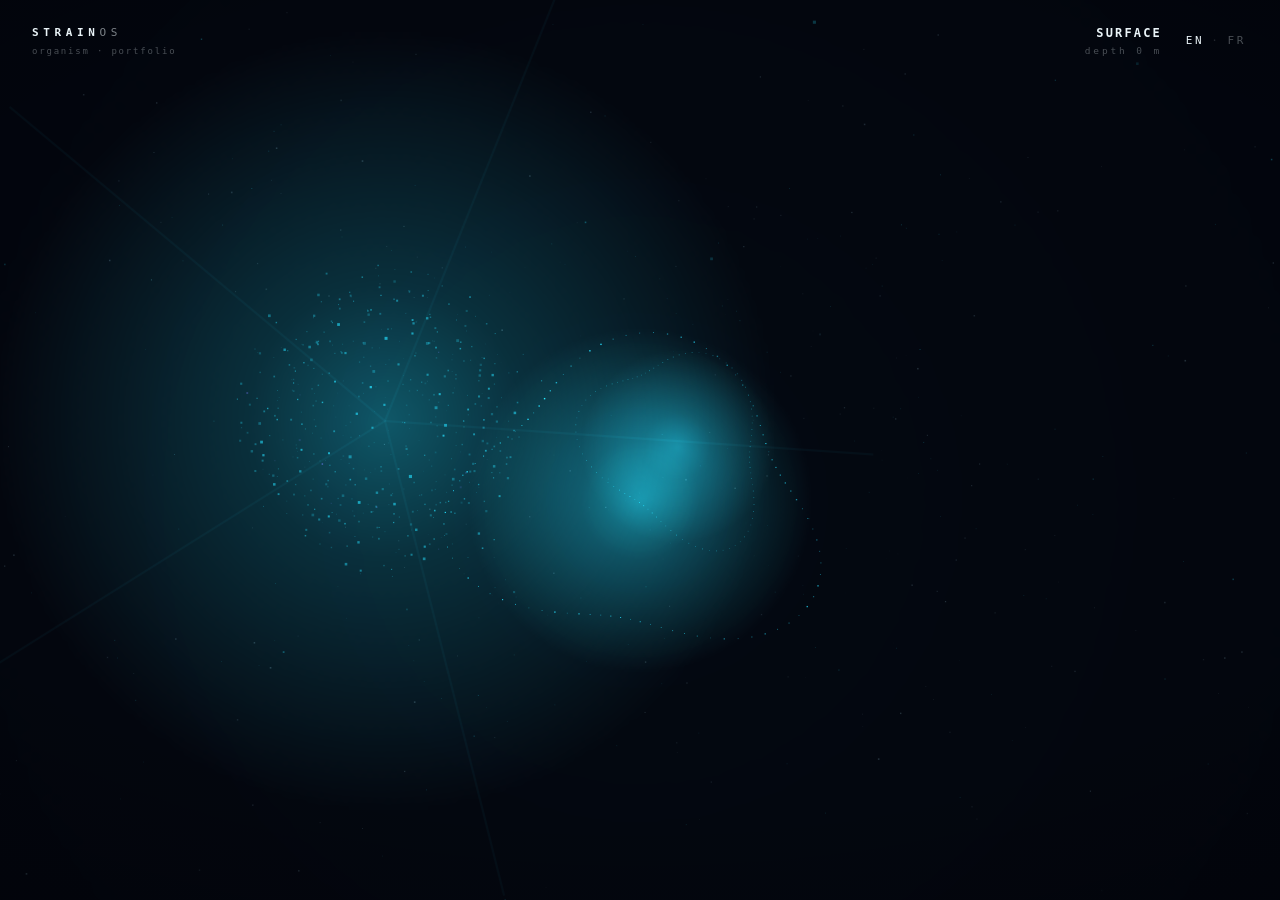
==== commit 1b9af635: "StrainOS — compiled product" ====
--- a/descente.html
+++ b/descente.html
@@ -3,539 +3,12 @@
 <head>
 <meta charset="utf-8">
 <meta name="viewport" content="width=device-width, initial-scale=1">
-<!-- [SECURITY] strict CSP: self-contained inline only, one consented outbound read (GitHub API), nothing else -->
+
 <meta http-equiv="Content-Security-Policy" content="default-src 'none'; script-src 'unsafe-inline'; style-src 'unsafe-inline'; img-src 'self' data:; connect-src https://api.github.com; base-uri 'none'; form-action 'none'; frame-src 'none'; object-src 'none'">
 <meta name="referrer" content="no-referrer">
 <title>STRAINOS — La Descente</title>
-<!--
-  ═══════════════════════════════════════════════════════════════════════
-  STRAINOS · "THE PRESENCE SHELL v2 — LA DESCENTE" (Smooth cut)
-  Creative direction prototype. Throwaway. Self-contained. Offline.
-
-  THE WORLD
-  The portfolio is DEPTH. The presence floats at the surface of a black
-  ocean; nine STRATA hang beneath it at real depths in a true-3D particle
-  volume, each guarded by a GATE — a rotating ring of light. Navigation is
-  TRAVEL: the camera flies down the shaft, dust streaks and parts, light
-  pockets swell and pass, pressure tightens, and you glide THROUGH the gate
-  as the content condenses out of the abyss as real DOM. The presence never
-  leaves — it becomes an escort that reads beside you. The descent is a
-  narrative gradient: identity → craft → the work → the method → the tools →
-  the living pulse → Rayls → the violet QuantumShield deep → a single steady
-  light and a human at the floor. Everything he builds is a system that
-  HOLDS under pressure; the whole interface is that idea, made spatial.
-
-  ───────────────────────────────────────────────────────────────────────
-  FLUIDITY (this cut's mandate — no hitch, end to end)
-   · Zero animated blur(): reveals are transform+opacity only (compositor).
-   · Zero per-frame gradient allocation: all glow/fog/aura is a pre-baked
-     offscreen SPRITE blitted with drawImage → no GC pauses, steady frames.
-   · Content reveal is DECOUPLED from travel: the next <article> is prepared
-     (laid out) WHILE hidden under the fading world, so the settle frame does
-     no layout work — the camera never stutters when a stratum arrives.
-   · Camera velocity is low-passed: streaks fade in/out smoothly, never pop.
-   · The gate-crossing bloom is drawn on canvas (decaying var), not a DOM
-     class toggle — no reflow mid-flight.
-  ───────────────────────────────────────────────────────────────────────
-
-  ENGINEER SEAM-MAP
-   [S1] Canvas volume: 3D dust field + upward mote current + starfield
-   [S2] Gates: per-stratum rotating light-rings you fly through
-   [S3] Camera travel: eased camZ tween + low-passed velocity + streaks
-   [S4] Optics: cached glow sprites (drawImage), fog pockets, god-rays, bloom
-   [S5] Presence organism + screen-space escort + reading-follow
-   [S6] Voice: typed, honest clock/OS line, aria-live mirror
-   [S7] State machine: deep→approach→arrived→travel→stratum(n)
-   [S8] Nav UI: surface spine, depth-tube gauge, prev/next, keys, edge-charge
-   [S9] Strata: nine <article> panels — ALL content real DOM, rich, spacious
-        · −01 is a full storytelling identity (la forge / Strain→Hold / thèse)
-   [S10] prefers-reduced-motion "held" mode + mobile reflow
-  ═══════════════════════════════════════════════════════════════════════
--->
-<style>
-  /* ── tokens ─────────────────────────────────────────────── */
-  :root{
-    --abyss:#02050d;
-    --ink:#eaf4f8;
-    --dim:rgba(234,244,248,.52);
-    --dim-solid:rgb(123,129,135);   /* [S-C] équivalent OPAQUE de --dim composé sur --abyss : 0.52·rgb(234,244,248) + 0.48·rgb(2,5,13). Pour le texte posé sur la nébuleuse, où --dim semi-transparent serait lavé par le halo. Recalculer si --dim ou --abyss changent. */
-    --faint:rgba(234,244,248,.30);
-    --ghost:rgba(234,244,248,.14);
-    --measure:60ch;         /* [TYPO] reading measure — body */
-    --measure-lead:52ch;    /* lead */
-    --measure-desc:60ch;    /* project descriptions */
-    --cyan:#22e6ff;
-    --cyan-dim:rgba(34,230,255,.58);
-    --violet:#8d5cff;
-    --violet-dim:rgba(141,92,255,.62);
-    --hair:rgba(34,230,255,.16);
-    --e-out:cubic-bezier(.19,1,.22,1);
-    --e-soft:cubic-bezier(.4,0,.2,1);
-    --mono:"SF Mono",ui-monospace,"Roboto Mono",Menlo,Consolas,monospace;
-    --sans:"Avenir Next","Helvetica Neue",system-ui,-apple-system,"Segoe UI",sans-serif;
-    /* [LAYOUT v2] zones réservées — le contenu est borné par elles, le chrome ne recouvre jamais le texte */
-    --safe-top:88px;                          /* bande HUD haut mesurée ≤71 → 88 = 17px de garde */
-    --safe-bottom:64px;                        /* HUD bas (voice t=851/719) → 64 dégage les deux langues */
-    --nav-col:clamp(240px,20vw,320px);         /* = valeur historique du #strata (colonne gauge) */
-    --rail-left:max(24vw,300px);               /* = valeur historique du #strata (rail gauche) */
-  }
-  *{margin:0;padding:0;box-sizing:border-box}
-  html,body{height:100%}
-  body{
-    background:var(--abyss);color:var(--ink);font-family:var(--sans);
-    overflow:hidden;-webkit-font-smoothing:antialiased;text-rendering:optimizeLegibility;
-  }
-  ::selection{background:rgba(34,230,255,.24);color:#fff}
-  a{color:var(--cyan);text-decoration:none}
-  button{font:inherit;color:inherit;background:none;border:none;cursor:pointer}
-  :focus{outline:none}
-  :focus-visible{outline:1px solid var(--cyan);outline-offset:4px;border-radius:3px}
-
-  /* ── canvas + optical overlays ──────────────────────────── */
-  #abyss{position:fixed;inset:0;width:100%;height:100%;display:block}
-  #veil{position:fixed;inset:0;pointer-events:none;z-index:5;
-    background:radial-gradient(130% 100% at 50% 44%,transparent 46%,rgba(0,1,4,.62) 100%);}
-  #aberr{position:fixed;inset:0;pointer-events:none;z-index:6;mix-blend-mode:screen;
-    opacity:0;transition:opacity .45s var(--e-soft);
-    background:radial-gradient(140% 120% at 50% 50%,transparent 60%,rgba(34,230,255,.05) 78%,rgba(141,92,255,.05) 100%);}
-  body[data-travel="1"] #aberr{opacity:1}
-
-  /* ── HUD chrome ─────────────────────────────────────────── */
-  #brand{position:fixed;top:26px;left:32px;z-index:30;
-    font-family:var(--mono);font-size:11px;letter-spacing:.42em;color:var(--dim)}
-  #brand b{color:var(--ink);font-weight:600}
-  #brand span{display:block;margin-top:7px;letter-spacing:.2em;font-size:9px;color:var(--faint)}
-  #depth{position:fixed;top:26px;right:118px;z-index:30;text-align:right;
-    font-family:var(--mono);font-size:11px;letter-spacing:.26em;color:var(--dim)}
-  #depth b{display:block;color:var(--ink);font-size:12px;letter-spacing:.18em;margin-bottom:4px;
-    transition:color .4s;text-shadow:0 0 calc(var(--charge,0)*9px) rgba(34,230,255,calc(var(--charge,0)*.55))}   /* [ressenti MI-1] la profondeur frémit sous la poussée */
-  body[data-travel="1"] #depth b{color:var(--cyan)}
-  #depth .mtr{color:var(--faint);font-size:9.5px}
-  #depth .prs{display:block;color:var(--faint);font-size:9.5px;opacity:.72}   /* [M-O5·M4] pressure */
-  /* [i18n] language toggle FR · EN */
-  #lang{position:fixed;top:26px;right:32px;z-index:31;font-family:var(--mono);font-size:11px;
-    letter-spacing:.24em;color:var(--faint);padding:8px 2px;display:flex;gap:7px;align-items:center;
-    background:transparent;border:0;cursor:pointer}
-  #lang .sep{color:var(--ghost)}
-  /* [M-O1] mobile entry invitation — cuts the dead silence at the threshold */
-  #begin{position:fixed;left:50%;top:42%;transform:translateX(-50%);z-index:30;
-    font-family:var(--mono);font-size:11px;letter-spacing:.24em;color:var(--dim);
-    text-align:center;pointer-events:none;opacity:0;transition:opacity .4s var(--e-soft);
-    text-shadow:0 0 18px rgba(34,230,255,.3)}
-  #begin.in{opacity:1;animation:beginPulse 2.1s ease-in-out infinite}
-  @keyframes beginPulse{0%,100%{opacity:.42}50%{opacity:1}}
-  @media (prefers-reduced-motion:reduce){#begin{display:none}}
-  @media (min-width:901px){#begin{display:none}}
-  #lang [data-l]{transition:color .3s}
-  #lang [data-l]:hover{color:var(--dim)}
-  body[data-lang="fr"] #lang [data-l="fr"],
-  body[data-lang="en"] #lang [data-l="en"]{color:var(--ink)}
-  #brand,#depth,#spine .cap,#hint,#strata{transition:opacity .22s var(--e-soft)}
-  body.langswap #brand,body.langswap #depth,body.langswap #spine .cap,
-  body.langswap #hint,body.langswap #strata{opacity:0;transition-duration:.18s}
-  #hint{position:fixed;bottom:24px;right:118px;z-index:30;
-    font-family:var(--mono);font-size:9px;letter-spacing:.22em;color:var(--faint);
-    text-align:right;transition:opacity .6s;line-height:1.9}
-  #hint kbd{color:var(--dim);font-family:inherit;border:1px solid var(--hair);
-    padding:1px 5px;border-radius:3px;margin:0 1px}
-
-  /* ── voice ──────────────────────────────────────────────── */
-  #voice{position:fixed;left:32px;bottom:26px;z-index:30;max-width:min(62ch,72vw);
-    font-family:var(--mono);font-size:12.5px;line-height:1.85;letter-spacing:.05em;
-    color:var(--cyan-dim);min-height:1.85em;text-shadow:0 0 22px rgba(34,230,255,.25)}
-  #voice:not(:empty)::after{content:"";display:inline-block;width:7px;height:13px;
-    margin-left:5px;vertical-align:-2px;background:var(--cyan);opacity:.85;
-    box-shadow:0 0 10px var(--cyan);animation:blink 1.05s steps(1) infinite}
-  @keyframes blink{50%{opacity:0}}
-  /* [M1] the murmur learns silence (mobile stratum only, armed in JS) */
-  #voice{transition:opacity .7s var(--e-soft)}
-  #voice.hush{opacity:0;pointer-events:none}
-  #voice.hush-fast{transition-duration:.4s}
-  .srv{position:absolute;width:1px;height:1px;overflow:hidden;clip-path:inset(50%);white-space:nowrap}
-
-  /* ── surface spine (index of strata) ────────────────────── */
-  #spine{position:fixed;z-index:25;left:56%;top:50%;transform:translateY(-50%);
-    display:flex;flex-direction:column;gap:1px;
-    opacity:0;pointer-events:none;transition:opacity 1s var(--e-out)}
-  #spine.in{opacity:1;pointer-events:auto}
-  #spine .cap{font-family:var(--mono);font-size:9px;letter-spacing:.34em;
-    color:var(--faint);margin:0 0 18px 20px;text-transform:uppercase}
-  #spine .srow{display:flex;align-items:center;gap:20px;padding:10px 16px 10px 0;
-    text-align:left;opacity:0;transform:translateY(18px);
-    transition:opacity .7s var(--e-out),transform .7s var(--e-out)}
-  #spine.in .srow{opacity:1;transform:none;transition-delay:var(--d)}
-  #spine .srow{filter:blur(var(--bl))}          /* static depth preview (not animated) */
-  #spine .srow .zi{font-family:var(--mono);font-size:10px;letter-spacing:.18em;
-    color:var(--faint);width:30px;opacity:0;transition:opacity .35s var(--e-out)}
-  #spine .srow:hover .zi,#spine .srow:focus-visible .zi{opacity:1}   /* [S-A] profondeur = récompense du survol, silence au repos */
-  #spine .srow .zl{font-size:16px;font-weight:500;letter-spacing:.14em;
-    text-transform:uppercase;color:var(--dim-solid);   /* [S-C] menu opaque (cf. --dim-solid) : identique à --dim sur le sombre, non lavé par le halo */
-    transition:color .35s,letter-spacing .35s,text-shadow .35s}
-  #spine .srow .zt{font-family:var(--mono);font-size:9px;letter-spacing:.14em;
-    color:var(--faint);opacity:0;transition:opacity .35s;margin-left:auto;white-space:nowrap}
-  #spine .srow .zbar{height:1px;width:0;background:var(--cyan);opacity:.65;
-    box-shadow:0 0 8px var(--cyan);transition:width .45s var(--e-out)}
-  #spine .srow:hover,#spine .srow:focus-visible{filter:blur(0)}
-  #spine .srow:hover .zl,#spine .srow:focus-visible .zl{color:var(--ink);
-    letter-spacing:.2em;text-shadow:0 0 20px rgba(34,230,255,.5)}
-  #spine .srow:hover .zt,#spine .srow:focus-visible .zt{opacity:1}
-  #spine .srow:hover .zbar,#spine .srow:focus-visible .zbar{width:46px}
-  #spine .srow[data-z="quantum"]:hover .zl,#spine .srow[data-z="quantum"]:focus-visible .zl{
-    color:#cdbcff;text-shadow:0 0 20px rgba(141,92,255,.55)}
-  #spine .srow[data-z="quantum"] .zbar{background:var(--violet);box-shadow:0 0 8px var(--violet)}
-  body[data-state="stratum"] #spine,body[data-travel="1"] #spine{opacity:0;pointer-events:none}
-
-  /* ── depth-tube gauge (where am I / jump anywhere) ──────── */
-  #gauge{position:fixed;right:34px;top:50%;transform:translateY(-50%);z-index:30;
-    height:min(64vh,560px);display:flex;align-items:stretch;
-    opacity:0;pointer-events:none;transition:opacity 1s var(--e-out)}
-  #gauge.in{opacity:1;pointer-events:auto}
-  #gauge .tube{position:relative;width:1px;background:linear-gradient(
-      to bottom,transparent,var(--hair) 8%,var(--hair) 92%,transparent);margin-right:2px}
-  #gauge .bead{position:absolute;left:-3px;width:7px;height:7px;border-radius:50%;
-    background:var(--cyan);box-shadow:0 0 12px var(--cyan);top:0;transform:translateY(-50%)}
-  #gauge .bead.q{background:var(--violet);box-shadow:0 0 12px var(--violet)}
-  #gauge .bead.warm{background:#ffe9c4;box-shadow:0 0 12px #ffe9c4}   /* [M-O5·M3] the floor */
-  #gauge .nodes{position:relative;display:flex;flex-direction:column;
-    justify-content:space-between;padding:2px 0}
-  #gauge .gtick{display:flex;align-items:center;gap:11px;justify-content:flex-end;padding:3px 0}
-  #gauge .gtick .gl{font-family:var(--mono);font-size:9px;letter-spacing:.2em;
-    color:transparent;transition:color .3s;white-space:nowrap;text-align:right}
-  #gauge .gtick:hover .gl,#gauge .gtick:focus-visible .gl{color:var(--dim)}
-  #gauge .gtick[aria-current="true"] .gl{color:var(--cyan)}
-  #gauge .gtick[data-z="quantum"][aria-current="true"] .gl{color:#b9a2ff}
-  #gauge .gtick .gd{width:9px;height:9px;border:1px solid var(--faint);border-radius:50%;
-    transition:all .3s;background:var(--abyss)}
-  #gauge .gtick:hover .gd{border-color:var(--dim);transform:scale(1.25)}
-  #gauge .gtick[aria-current="true"] .gd{border-color:var(--cyan);background:var(--cyan);
-    box-shadow:0 0 12px var(--cyan)}
-  #gauge .gtick[data-z="quantum"][aria-current="true"] .gd{border-color:var(--violet);
-    background:var(--violet);box-shadow:0 0 12px var(--violet)}
-  #gauge .gtick.floor[aria-current="true"] .gd{border-color:var(--dim);background:rgba(255,233,196,.30);box-shadow:0 0 12px #ffe9c4}   /* [M2] même forme d'anneau qu'une strate active (creux + halo), seule la teinte passe en ambre (le fond garde son identité) */
-  /* [M-O6] memory of the descent — visited strata keep a faint filled bead */
-  #gauge .gtick.seen .gd{background:rgba(34,230,255,.28);border-color:var(--dim)}
-  #gauge .gtick.seen[data-z="quantum"] .gd{background:rgba(141,92,255,.28);border-color:var(--violet-dim)}
-  #gauge .gtick.seen .gl{color:var(--dim)}
-  #gauge.sonar .tube{animation:sonarLine 1.7s var(--e-out)}
-  @keyframes sonarLine{30%{box-shadow:0 0 14px rgba(34,230,255,.5)}}
-
-  /* ── strata (content column) ────────────────────────────── */
-  #stage{position:fixed;z-index:20;inset:0;pointer-events:none;
-    opacity:0;transition:opacity .5s var(--e-soft)}
-  body[data-state="stratum"] #stage{opacity:1}
-  body[data-travel="1"] #stage{opacity:0;transition-duration:.28s}
-  #scrim{position:absolute;inset:0;pointer-events:none;
-    background:linear-gradient(100deg,rgba(2,5,13,.86) 0%,rgba(2,5,13,.72) 34%,
-      rgba(2,5,13,.30) 56%,transparent 72%)}
-  body[data-z-active="quantum"] #scrim{background:linear-gradient(100deg,
-      rgba(6,3,16,.88) 0%,rgba(6,3,16,.74) 34%,rgba(8,4,20,.32) 56%,transparent 72%)}
-  #strata{position:absolute;inset:var(--safe-top) var(--nav-col) var(--safe-bottom) var(--rail-left);
-    overflow-y:auto;overflow-x:hidden;overscroll-behavior:contain;pointer-events:auto;
-    scrollbar-width:thin;scrollbar-color:rgba(34,230,255,.25) transparent}
-  #strata::-webkit-scrollbar{width:4px}
-  #strata::-webkit-scrollbar-thumb{background:rgba(34,230,255,.22);border-radius:2px}
-  #strata article{display:none;max-width:640px;padding:4vh 40px 6vh 4px;position:relative}
-  #strata article.on{display:block}
-
-  /* giant ghosted depth numeral behind each stratum */
-  article .wm{position:absolute;top:8vh;right:-8px;font-family:var(--mono);
-    font-size:190px;font-weight:200;line-height:.8;color:transparent;
-    -webkit-text-stroke:1px rgba(34,230,255,.07);pointer-events:none;z-index:-1;
-    letter-spacing:-.04em}
-  article[data-z="quantum"] .wm{-webkit-text-stroke:1px rgba(141,92,255,.09)}
-
-  /* condensation — compositor-only reveal (translate+opacity, NO blur) */
-  article.prep>*{opacity:0}                         /* armed, laid out, hidden */
-  article.live>*{will-change:transform,opacity;
-    animation:cond .8s var(--e-out) both;animation-delay:calc(.08s + var(--i,0)*.045s)}
-  @keyframes cond{from{opacity:0;transform:translate3d(0,22px,0)}
-                  to{opacity:1;transform:translate3d(0,0,0)}}
-
-  /* typography */
-  article .kicker{display:flex;align-items:center;gap:16px;font-family:var(--mono);
-    font-size:10px;letter-spacing:.4em;color:var(--cyan-dim);margin-bottom:30px}
-  article .kicker .kd{color:var(--faint)}
-  article .kicker .kline{flex:1;height:1px;max-width:70px;
-    background:linear-gradient(90deg,var(--cyan-dim),transparent)}
-  article h2{font-size:clamp(30px,3.8vw,48px);font-weight:200;line-height:1.12;
-    letter-spacing:0;color:var(--ink);margin-bottom:26px;
-    background:linear-gradient(90deg,var(--cyan) 0 100%) no-repeat 0 100%/0 1px;
-    transition:background-size 1.4s var(--e-out)}
-  article h2.reading{background-size:64px 1px}
-  article h2 em{font-style:normal;color:var(--cyan)}
-  article .lead{font-size:17px;line-height:1.7;color:var(--ink);opacity:.82;
-    letter-spacing:.01em;margin-bottom:26px;font-weight:300;max-width:56ch}
-  article p{font-size:14.5px;line-height:1.9;color:var(--dim);margin-bottom:20px;max-width:58ch}
-  article p b{color:var(--ink);font-weight:500}
-  article h3{font-family:var(--mono);font-size:10px;letter-spacing:.34em;
-    text-transform:uppercase;color:var(--faint);margin:52px 0 22px;
-    display:flex;align-items:center;gap:14px}
-  article h3::before{content:"";width:14px;height:1px;background:var(--cyan-dim)}
-
-  /* ── [TYPO] the reading law — one system, all strata ─────────── */
-  #strata article p,#strata .rows .rv,#strata .steps p,#strata .forge p,
-  #strata .holdblock p,#strata .pdesc,#strata .sdesc{
-    font-size:clamp(14.5px,.55vw + 13px,15.5px);line-height:1.7;letter-spacing:.002em;
-    max-width:var(--measure);text-wrap:pretty;hyphens:manual;
-    font-kerning:normal;font-variant-ligatures:common-ligatures}
-  #strata article p{margin-bottom:1.3em}
-  /* [TYPO] .punch — the isolated closing line: emerges from the grey, no effect */
-  #strata article p.punch{color:rgba(234,244,248,.72);letter-spacing:.01em;
-    text-wrap:balance;margin-top:1.9em}
-  #strata .pdesc{max-width:var(--measure-desc)}
-  #strata article .lead{font-size:clamp(16px,1.1vw + 12px,18px);line-height:1.6;
-    letter-spacing:.003em;max-width:var(--measure-lead);text-wrap:pretty;font-weight:300}
-  #strata article h2{font-size:clamp(30px,3.8vw,46px);line-height:1.08;
-    letter-spacing:-.012em;max-width:20ch;text-wrap:balance}
-  #strata article h3,#strata article h4,#strata article .pull,#strata article .kicker{text-wrap:balance}
-  #strata article .pull{line-height:1.38}
-  #strata{hanging-punctuation:first last;text-rendering:optimizeLegibility;orphans:2;widows:2}
-  article .fine{font-family:var(--mono);font-size:11px;line-height:2;color:var(--faint);
-    letter-spacing:.03em;border-left:1px solid var(--hair);padding-left:18px;margin-top:36px}
-  article .fine b{color:var(--cyan-dim);font-weight:500}
-  article .pull{font-size:clamp(19px,2.3vw,26px);font-weight:200;line-height:1.4;
-    color:var(--ink);letter-spacing:.005em;margin:34px 0;padding-left:22px;
-    border-left:2px solid var(--cyan-dim);max-width:26ch}
-  article .pull em{font-style:normal;color:var(--cyan)}
-
-  /* definition / principle rows */
-  .rows{list-style:none;margin:6px 0}
-  .rows li{display:grid;grid-template-columns:140px 1fr;gap:24px;padding:20px 0;
-    border-top:1px solid rgba(234,244,248,.07);align-items:start}
-  .rows li:last-child{border-bottom:1px solid rgba(234,244,248,.07)}
-  .rows .rk{font-family:var(--mono);font-size:11px;letter-spacing:.2em;
-    color:var(--cyan-dim);text-transform:uppercase;padding-top:2px}
-  .rows .rv{font-size:14px;line-height:1.75;color:var(--dim)}
-  .rows .rv b{color:var(--ink);font-weight:500}
-  article[data-z="quantum"] .rows .rk{color:var(--violet-dim)}
-
-  /* la forge — vertical trajectory timeline */
-  .forge{list-style:none;position:relative;margin:6px 0 10px;padding-left:28px}
-  .forge::before{content:"";position:absolute;left:5px;top:12px;bottom:12px;width:1px;
-    background:linear-gradient(var(--cyan-dim),var(--hair))}
-  .forge li{position:relative;padding:20px 0}
-  .forge li::before{content:"";position:absolute;left:-27px;top:26px;width:9px;height:9px;
-    border-radius:50%;background:var(--abyss);border:1px solid var(--cyan);
-    box-shadow:0 0 9px var(--cyan)}
-  .forge li:last-child::before{background:var(--cyan)}
-  .forge .yr{font-family:var(--mono);font-size:10px;letter-spacing:.2em;
-    color:var(--cyan-dim);text-transform:uppercase}
-  .forge h4{font-size:16.5px;font-weight:400;color:var(--ink);margin:7px 0 8px;letter-spacing:.01em}
-  .forge p{font-size:13.5px;line-height:1.8;color:var(--dim);margin:0;max-width:54ch}
-
-  /* Strain → Hold block */
-  .holdblock{display:grid;grid-template-columns:1fr;gap:1px;margin:8px 0 6px;
-    border:1px solid rgba(234,244,248,.08);border-radius:4px;overflow:hidden}
-  .holdblock div{padding:22px 24px}
-  .holdblock .k{font-family:var(--mono);font-size:10px;letter-spacing:.34em;
-    text-transform:uppercase;margin-bottom:10px}
-  .holdblock .strain .k{color:var(--faint)}
-  .holdblock .hold .k{color:var(--cyan-dim)}
-  .holdblock .strain{background:rgba(234,244,248,.02)}
-  .holdblock .hold{background:rgba(34,230,255,.04)}
-  .holdblock p{font-size:14.5px;line-height:1.7;color:var(--dim);margin:0;max-width:none}
-  .holdblock .hold p{color:var(--ink);opacity:.9}
-
-  /* numbered method steps */
-  .steps{list-style:none;counter-reset:st}
-  .steps li{position:relative;padding:24px 0 24px 66px;
-    border-top:1px solid rgba(234,244,248,.07)}
-  .steps li:last-child{border-bottom:1px solid rgba(234,244,248,.07)}
-  .steps li::before{counter-increment:st;content:"0" counter(st);position:absolute;
-    left:0;top:24px;font-family:var(--mono);font-size:12px;letter-spacing:.1em;
-    color:var(--cyan);opacity:.7}
-  .steps h4{font-size:16px;font-weight:400;letter-spacing:.01em;color:var(--ink);margin-bottom:8px}
-  .steps p{font-size:13.5px;line-height:1.8;color:var(--dim);margin:0;max-width:52ch}
-
-  /* projects */
-  .projects{list-style:none}
-  .projects li{position:relative;padding:24px 0 24px 20px;
-    border-top:1px solid rgba(234,244,248,.07)}
-  .projects li:last-child{border-bottom:1px solid rgba(234,244,248,.07)}
-  .projects li::before{content:"";position:absolute;left:0;top:26px;bottom:26px;width:1px;
-    background:var(--hair);transition:background .3s,box-shadow .3s}
-  .projects li:hover::before{background:var(--cyan);box-shadow:0 0 10px var(--cyan)}
-  .projects .prow{display:flex;align-items:baseline;gap:14px;flex-wrap:wrap}
-  .projects a.pname{font-size:18px;letter-spacing:.03em;color:var(--ink);
-    border-bottom:1px solid transparent;transition:color .3s,border-color .3s}
-  .projects a.pname:hover,.projects a.pname:focus-visible{color:var(--cyan);border-color:var(--cyan-dim)}
-  .projects a.pname::after{content:" ↗";font-size:12px;color:var(--cyan-dim)}
-  .projects .pdesc{font-size:13.5px;color:var(--dim);line-height:1.75;margin:10px 0 12px;max-width:56ch}
-  .projects .pmeta{display:flex;gap:8px;flex-wrap:wrap}
-  .tag{font-family:var(--mono);font-size:8.5px;letter-spacing:.24em;padding:4px 9px;
-    border:1px solid var(--hair);color:var(--cyan-dim);border-radius:3px;
-    text-transform:uppercase;white-space:nowrap}
-  .tag.role{border-color:rgba(234,244,248,.14);color:var(--faint)}
-  .tag.seal{border-color:rgba(141,92,255,.4);color:#a98fff}
-  .sealed{list-style:none;margin-top:6px}
-  .sealed li{display:flex;align-items:center;gap:14px;padding:15px 0;
-    border-top:1px solid rgba(234,244,248,.06);flex-wrap:wrap}
-  .sealed li:last-child{border-bottom:1px solid rgba(234,244,248,.06)}
-  .sealed .lock{color:var(--violet-dim);font-size:12px}
-  .sealed .sname{font-family:var(--mono);font-size:13px;letter-spacing:.05em;
-    color:var(--dim);word-break:break-word}
-  .sealed .sdesc{font-size:12px;color:var(--faint);width:100%;margin-top:4px;line-height:1.6}
-
-  /* stack — organized by category */
-  .stackgrid{display:grid;grid-template-columns:repeat(auto-fit,minmax(160px,1fr));gap:30px 34px}
-  .stackcat h4{font-family:var(--mono);font-size:9.5px;letter-spacing:.28em;
-    text-transform:uppercase;color:var(--cyan-dim);margin-bottom:14px}
-  .stackcat ul{list-style:none;display:flex;flex-direction:column;gap:9px}
-  .stackcat li{font-family:var(--mono);font-size:12.5px;letter-spacing:.06em;color:var(--dim);
-    display:flex;align-items:center;gap:10px;transition:color .3s}
-  .stackcat li::before{content:"";width:5px;height:5px;border-radius:50%;
-    background:var(--hair);transition:background .3s,box-shadow .3s}
-  .stackcat li:hover{color:var(--ink)}
-  .stackcat li:hover::before{background:var(--cyan);box-shadow:0 0 8px var(--cyan)}
-
-  /* activity — live pulse */
-  .pulse{display:flex;align-items:center;gap:12px;font-family:var(--mono);font-size:10px;
-    letter-spacing:.24em;color:var(--dim);margin-bottom:28px;text-transform:uppercase}
-  .pulse i{width:8px;height:8px;border-radius:50%;background:var(--cyan);
-    box-shadow:0 0 12px var(--cyan);animation:beat 2.4s ease-in-out infinite}
-  @keyframes beat{0%,100%{opacity:.35;transform:scale(.75)}18%{opacity:1;transform:scale(1)}}
-  .feed{list-style:none}
-  .feed li{display:grid;grid-template-columns:88px 1fr auto;gap:18px;align-items:center;
-    padding:15px 0;border-top:1px solid rgba(234,244,248,.06)}
-  .feed li:last-child{border-bottom:1px solid rgba(234,244,248,.06)}
-  .feed .fk{font-family:var(--mono);font-size:10px;letter-spacing:.14em;color:var(--cyan-dim)}
-  .feed .fbar{height:6px;border-radius:3px;width:var(--w);
-    background:linear-gradient(90deg,rgba(34,230,255,.5),rgba(34,230,255,.06));
-    animation:shimmer 3.2s ease-in-out infinite}
-  @keyframes shimmer{50%{opacity:.5}}
-  .feed .ft{font-family:var(--mono);font-size:10px;color:var(--faint);letter-spacing:.1em}
-  /* [M2] real GitHub pulse — repo name replaces the invented bar */
-  .feed .frepo{font-family:var(--mono);font-size:12px;color:var(--cyan-dim);
-    overflow:hidden;text-overflow:ellipsis;white-space:nowrap}
-  .probe{margin:4px 0 22px;font-family:var(--mono);font-size:11px;letter-spacing:.24em;
-    text-transform:uppercase;color:var(--cyan);background:transparent;border:1px solid var(--cyan-dim);
-    border-radius:2px;padding:13px 20px;cursor:pointer;transition:background .3s,border-color .3s,color .3s,box-shadow .3s}
-  .probe:hover,.probe:focus-visible{background:rgba(34,230,255,.08);border-color:var(--cyan);
-    box-shadow:0 0 18px rgba(34,230,255,.18);color:var(--ink)}
-  .probe[disabled]{opacity:.45;cursor:default;box-shadow:none}
-  /* [M2.5] −03 live connection — one consent, real repo facts */
-  .ghwire{margin:10px 0 4px}
-  .ghbtn{font-family:var(--mono);font-size:11px;letter-spacing:.24em;color:var(--cyan-dim);
-    background:transparent;border:1px solid var(--cyan-dim);border-radius:3px;padding:12px 18px;
-    text-transform:uppercase;margin-top:14px;cursor:pointer;
-    transition:color .3s,border-color .3s,box-shadow .3s}
-  .ghbtn:hover,.ghbtn:focus-visible{color:var(--cyan);border-color:var(--cyan);
-    box-shadow:0 0 18px rgba(34,230,255,.25)}
-  .ghbtn .arr{color:var(--cyan-dim)}
-  .ghwire[data-state="loading"] .ghbtn{color:var(--faint);border-color:var(--hair);pointer-events:none}
-  .ghwire[data-state="done"]{display:none}
-  .plive{font-family:var(--mono);font-size:11px;letter-spacing:.08em;color:var(--dim);
-    margin-top:10px;display:none;align-items:center;gap:10px;opacity:0;transform:translate3d(0,8px,0)}
-  .plive.show{display:flex;animation:cond .5s var(--e-out) both}
-  .plive::before{content:"";width:6px;height:6px;border-radius:50%;background:var(--cyan);
-    box-shadow:0 0 10px var(--cyan);flex:none}
-  .plive.void{color:var(--faint)}
-  .plive.void::before{background:var(--hair);box-shadow:none}
-
-  /* quantum stratum — the one violet room */
-  article[data-z="quantum"] .kicker{color:var(--violet-dim)}
-  article[data-z="quantum"] .kicker .kline{background:linear-gradient(90deg,var(--violet-dim),transparent)}
-  article[data-z="quantum"] .kicker .kd{color:rgba(141,92,255,.35)}
-  article[data-z="quantum"] h2{background-image:linear-gradient(90deg,var(--violet) 0 100%)}
-  article[data-z="quantum"] h2 em{color:var(--violet)}
-  article[data-z="quantum"] h3::before{background:var(--violet-dim)}
-  article[data-z="quantum"] .pull{border-left-color:var(--violet-dim)}
-  article[data-z="quantum"] .pull em{color:var(--violet)}
-
-  /* contact — the light at the floor */
-  article[data-z="contact"] .channels{list-style:none;margin:8px 0}
-  article[data-z="contact"] .channels li{padding:20px 0;border-top:1px solid rgba(234,244,248,.08)}
-  article[data-z="contact"] .channels li:last-child{border-bottom:1px solid rgba(234,244,248,.08)}
-  article[data-z="contact"] a.big{display:inline-block;font-size:clamp(20px,2.6vw,30px);
-    font-weight:200;letter-spacing:.02em;color:var(--ink);
-    border-bottom:1px solid var(--hair);padding-bottom:6px;
-    transition:color .3s,border-color .3s,text-shadow .4s}
-  article[data-z="contact"] a.big:hover,article[data-z="contact"] a.big:focus-visible{
-    color:var(--cyan);border-color:var(--cyan);text-shadow:0 0 26px rgba(34,230,255,.4)}
-  article[data-z="contact"] .clabel{font-family:var(--mono);font-size:9.5px;letter-spacing:.24em;
-    text-transform:uppercase;color:var(--faint);margin-bottom:10px}
-
-  /* prev / next descent controls inside each article */
-  .pn{display:flex;justify-content:space-between;gap:20px;margin-top:76px;
-    border-top:1px solid rgba(234,244,248,.08);padding-top:28px;flex-wrap:wrap}
-  .pn button{font-family:var(--mono);font-size:10px;letter-spacing:.2em;color:var(--dim);
-    padding:12px 2px;transition:color .3s;text-transform:uppercase;
-    display:flex;gap:12px;align-items:center;text-align:left}
-  .pn button:hover,.pn button:focus-visible{color:var(--cyan)}
-  .pn button .arr{color:var(--cyan-dim);font-size:13px}
-
-  /* edge-charge — keep scrolling to keep descending */
-  #edge{position:fixed;left:calc(max(28vw,320px) + (92vw - max(28vw,320px))/2);
-    bottom:56px;transform:translateX(-50%);z-index:26;width:180px;text-align:center;
-    opacity:0;pointer-events:none}   /* [ressenti MI-3] opacité pilotée par --c (charge), pas de transition qui la retarde */
-  #edge.show{opacity:var(--c,1)}   /* [ressenti MI-3] toute la légende suit la charge, ne pend plus */
-  #edge i{display:block;height:1px;background:var(--hair);position:relative}
-  #edge i::after{content:"";position:absolute;inset:0;background:var(--cyan);
-    transform:scaleX(var(--c,0));transform-origin:50% 50%;box-shadow:0 0 8px var(--cyan)}
-  #edge span{display:block;margin-top:11px;font-family:var(--mono);font-size:8.5px;
-    letter-spacing:.28em;color:var(--faint);text-transform:uppercase}
-
-  /* ── responsive ─────────────────────────────────────────── */
-  /* tablet / narrow desktop: shift the surface menu left so it clears the right gauge column */
-  @media (min-width:901px) and (max-width:1200px){
-    #spine{left:40%}
-  }
-  @media (max-width:900px){
-    :root{                     /* [LAYOUT v2] zones réservées mobile */
-      --safe-top:22vh;         /* = top mobile historique : composition de tête inchangée */
-      --safe-bottom:84px;      /* [Voice] plancher du menu = enveloppe réelle du murmure (bas 16 + jusqu'à 3 lignes transitoires × line-height + respiration) → CONTACT jamais chevauché, même pendant la frappe */
-      --nav-col:52px;          /* réserve la gauge (jusqu'ici right:0 → texte dessous) */
-      --rail-left:0px;         /* mobile reste à ras gauche (brand est en haut seulement) */
-    }
-    #spine{left:22px;right:64px;top:auto;bottom:var(--safe-bottom);transform:none}   /* [Voice] plancher = réserve --safe-bottom (dégagement garanti du murmure), plus de 56px en dur ; + gauge column reservée à droite */
-    #spine .cap{margin-left:0}
-    #spine .srow{padding:8px 0}
-    #spine .srow .zl{font-size:14px}
-    #spine .srow .zt{display:none}
-    #spine .srow .zi{display:none}   /* [S-A] mobile : repères retirés (pas de survol) */
-    #spine .srow{filter:none}          /* [M1] depth-blur is a desktop idea; on 390px it reads as a bug */
-    body[data-state="stratum"] #strata{ /* [M1] content sinks into the black, no hard cut at the bottom edge */
-      -webkit-mask-image:linear-gradient(180deg,#000 0,#000 calc(100% - 88px),transparent 100%);
-      mask-image:linear-gradient(180deg,#000 0,#000 calc(100% - 88px),transparent 100%)}
-    #scrim{background:linear-gradient(180deg,rgba(2,5,13,.62) 0%,rgba(2,5,13,.9) 22%,rgba(2,5,13,.96) 100%)}
-    body[data-z-active="quantum"] #scrim{background:linear-gradient(180deg,
-      rgba(6,3,16,.62) 0%,rgba(6,3,16,.92) 22%,rgba(6,3,16,.97) 100%)}
-    #strata article{max-width:none;padding:16px 24px 24px 24px}
-    article .wm{font-size:104px;top:-2vh;opacity:.7}
-    #gauge{right:12px;height:56vh}
-    #gauge .gtick .gl{display:none}
-    #gauge .gtick{position:relative}   /* [M-O7] ≥44px tap target without moving the visual bead */
-    #gauge .gtick::after{content:"";position:absolute;top:50%;right:-6px;transform:translateY(-50%);
-      width:46px;height:44px}
-    #depth{right:44px;top:20px}
-    #depth b{display:none}              /* [M3] nom de strate retiré du header mobile (déjà en grand dans le contenu) — on garde les instruments profondeur/pression */
-    #lang{top:58px;right:16px}          /* [i18n] clear of #depth on mobile (Firefox metrics) */
-    #lang::after{content:"";position:absolute;top:50%;left:0;right:0;transform:translateY(-50%);height:44px}   /* [M1] réutilise le pattern [M-O7] : cible tactile ≥44px sans déplacer le visuel « EN · FR » */
-    #brand{top:20px;left:22px}
-    #brand span{display:none}           /* [M3] sous-titre décoratif « organisme · portfolio » masqué sur mobile → plus de télescopage avec les instruments */
-    #hint{display:none}
-    #voice{font-size:10px;bottom:16px;left:22px;max-width:calc(100vw - 40px)}   /* [Voice] voix basse : colonne élargie + corps réduit → le murmure tient en 2 lignes, ne devient jamais un bloc */
-    #edge{left:50%}
-    /* [TYPO] mobile reading column — beau au pouce */
-    #strata article p,#strata .rows .rv,#strata .steps p,#strata .forge p,
-    #strata .holdblock p,#strata .pdesc,#strata .sdesc{
-      font-size:16px;line-height:1.7;max-width:21rem;-webkit-hyphens:manual;hyphens:manual}
-    #strata article .lead{font-size:17px;line-height:1.55;max-width:21rem}
-    #strata article h2{max-width:100%}
-    .rows li{grid-template-columns:1fr;gap:8px}
-    article .pull{max-width:none}
-  }
-
-  /* ── reduced motion: the abyss holds its breath ─────────── */
-  @media (prefers-reduced-motion:reduce){
-    *,*::before,*::after{animation-duration:.001s!important;transition-duration:.001s!important}
-    #voice:not(:empty)::after{animation:none;opacity:.6}
-    article.prep>*{opacity:1}
-    article.live>*{animation:none}
-    .pulse i,.feed .fbar{animation:none;opacity:.9}
-    #aberr{display:none}
-  }
-</style>
+
+<style>:root{--abyss:#02050d;--ink:#eaf4f8;--dim:rgba(234,244,248,.52);--dim-solid:rgb(123,129,135);--faint:rgba(234,244,248,.30);--ghost:rgba(234,244,248,.14);--measure:60ch;--measure-lead:52ch;--measure-desc:60ch;--cyan:#22e6ff;--cyan-dim:rgba(34,230,255,.58);--violet:#8d5cff;--violet-dim:rgba(141,92,255,.62);--seen-lit:rgb(11,68,81);--seen-lit-q:rgb(41,29,81);--hair:rgba(34,230,255,.16);--e-out:cubic-bezier(.19,1,.22,1);--e-soft:cubic-bezier(.4,0,.2,1);--mono:"SF Mono",ui-monospace,"Roboto Mono",Menlo,Consolas,monospace;--sans:"Avenir Next","Helvetica Neue",system-ui,-apple-system,"Segoe UI",sans-serif;--safe-top:88px;--safe-bottom:64px;--nav-col:clamp(240px,20vw,320px);--rail-left:max(24vw,300px)}*{margin:0;padding:0;box-sizing:border-box}html,body{height:100%}body{background:var(--abyss);color:var(--ink);font-family:var(--sans);overflow:hidden;-webkit-font-smoothing:antialiased;text-rendering:optimizeLegibility}::selection{background:rgba(34,230,255,.24);color:#fff}a{color:var(--cyan);text-decoration:none}button{font:inherit;color:inherit;background:none;border:none;cursor:pointer}:focus{outline:none}:focus-visible{outline:1px solid var(--cyan);outline-offset:4px;border-radius:3px}#abyss{position:fixed;inset:0;width:100%;height:100%;display:block}#veil{position:fixed;inset:0;pointer-events:none;z-index:5;background:radial-gradient(130% 100% at 50% 44%,transparent 46%,rgba(0,1,4,.62) 100%)}#aberr{position:fixed;inset:0;pointer-events:none;z-index:6;mix-blend-mode:screen;opacity:0;transition:opacity .45s var(--e-soft);background:radial-gradient(140% 120% at 50% 50%,transparent 60%,rgba(34,230,255,.05) 78%,rgba(141,92,255,.05) 100%)}body[data-travel="1"] #aberr{opacity:1}#brand{position:fixed;top:26px;left:32px;z-index:30;font-family:var(--mono);font-size:11px;letter-spacing:.42em;color:var(--dim)}#brand b{color:var(--ink);font-weight:600}#brand span{display:block;margin-top:7px;letter-spacing:.2em;font-size:9px;color:var(--faint)}#depth{position:fixed;top:26px;right:118px;z-index:30;text-align:right;font-family:var(--mono);font-size:11px;letter-spacing:.26em;color:var(--dim)}#depth b{display:block;color:var(--ink);font-size:12px;letter-spacing:.18em;margin-bottom:4px;transition:color .4s;text-shadow:0 0 calc(var(--charge,0)*9px) rgba(34,230,255,calc(var(--charge,0)*.55))}body[data-travel="1"] #depth b{color:var(--cyan)}#depth .mtr{color:var(--faint);font-size:9.5px}#depth .prs{display:block;color:var(--faint);font-size:9.5px;opacity:.72}#lang{position:fixed;top:26px;right:32px;z-index:31;font-family:var(--mono);font-size:11px;letter-spacing:.24em;color:var(--faint);padding:8px 2px;display:flex;gap:7px;align-items:center;background:transparent;border:0;cursor:pointer}#lang .sep{color:var(--ghost)}#begin{position:fixed;left:50%;top:42%;transform:translateX(-50%);z-index:30;font-family:var(--mono);font-size:11px;letter-spacing:.24em;color:var(--dim);text-align:center;pointer-events:none;opacity:0;transition:opacity .4s var(--e-soft);text-shadow:0 0 18px rgba(34,230,255,.3)}#begin.in{opacity:1;animation:beginPulse 2.1s ease-in-out infinite}@keyframes beginPulse{0%,100%{opacity:.42}50%{opacity:1}}@media(prefers-reduced-motion:reduce){#begin{display:none}}@media(min-width:901px){#begin{display:none}}#lang [data-l]{transition:color .3s}#lang [data-l]:hover{color:var(--dim)}body[data-lang=fr] #lang [data-l=fr],body[data-lang=en] #lang [data-l=en]{color:var(--ink)}#brand,#depth,#spine .cap,#hint,#strata{transition:opacity .22s var(--e-soft)}body.langswap #brand,body.langswap #depth,body.langswap #spine .cap,body.langswap #hint,body.langswap #strata{opacity:0;transition-duration:.18s}#hint{position:fixed;bottom:24px;right:118px;z-index:30;font-family:var(--mono);font-size:9px;letter-spacing:.22em;color:var(--faint);text-align:right;transition:opacity .6s;line-height:1.9}#hint kbd{color:var(--dim);font-family:inherit;border:1px solid var(--hair);padding:1px 5px;border-radius:3px;margin:0 1px}#voice{position:fixed;left:32px;bottom:26px;z-index:30;max-width:min(62ch,72vw);font-family:var(--mono);font-size:12.5px;line-height:1.85;letter-spacing:.05em;color:var(--cyan-dim);min-height:1.85em;text-shadow:0 0 22px rgba(34,230,255,.25)}#voice:not(:empty)::after{content:"";display:inline-block;width:7px;height:13px;margin-left:5px;vertical-align:-2px;background:var(--cyan);opacity:.85;box-shadow:0 0 10px var(--cyan);animation:blink 1.05s steps(1) infinite}@keyframes blink{50%{opacity:0}}#voice{transition:opacity .7s var(--e-soft)}#voice.hush{opacity:0;pointer-events:none}#voice.hush-fast{transition-duration:.4s}.srv{position:absolute;width:1px;height:1px;overflow:hidden;clip-path:inset(50%);white-space:nowrap}#spine{position:fixed;z-index:25;left:56%;top:50%;transform:translateY(-50%);display:flex;flex-direction:column;gap:1px;opacity:0;pointer-events:none;transition:opacity 1s var(--e-out)}#spine.in{opacity:1;pointer-events:auto}#spine .cap{font-family:var(--mono);font-size:9px;letter-spacing:.34em;color:var(--faint);margin:0 0 18px 20px;text-transform:uppercase}#spine .srow{display:flex;align-items:center;gap:20px;padding:10px 16px 10px 0;text-align:left;opacity:0;transform:translateY(18px);transition:opacity .7s var(--e-out),transform .7s var(--e-out)}#spine.in .srow{opacity:1;transform:none;transition-delay:var(--d)}#spine .srow{filter:blur(var(--bl))}#spine .srow .zi{font-family:var(--mono);font-size:10px;letter-spacing:.18em;color:var(--faint);width:30px;opacity:0;transition:opacity .35s var(--e-out)}#spine .srow:hover .zi,#spine .srow:focus-visible .zi{opacity:1}#spine .srow .zl{font-size:16px;font-weight:500;letter-spacing:.14em;text-transform:uppercase;color:var(--dim-solid);transition:color .35s,letter-spacing .35s,text-shadow .35s}#spine .srow .zt{font-family:var(--mono);font-size:9px;letter-spacing:.14em;color:var(--faint);opacity:0;transition:opacity .35s;margin-left:auto;white-space:nowrap}#spine .srow .zbar{height:1px;width:0;background:var(--cyan);opacity:.65;box-shadow:0 0 8px var(--cyan);transition:width .45s var(--e-out)}#spine .srow:hover,#spine .srow:focus-visible{filter:blur(0)}#spine .srow:hover .zl,#spine .srow:focus-visible .zl{color:var(--ink);letter-spacing:.2em;text-shadow:0 0 20px rgba(34,230,255,.5)}#spine .srow:hover .zt,#spine .srow:focus-visible .zt{opacity:1}#spine .srow:hover .zbar,#spine .srow:focus-visible .zbar{width:46px}#spine .srow[data-z=quantum]:hover .zl,#spine .srow[data-z=quantum]:focus-visible .zl{color:#cdbcff;text-shadow:0 0 20px rgba(141,92,255,.55)}#spine .srow[data-z=quantum] .zbar{background:var(--violet);box-shadow:0 0 8px var(--violet)}body[data-state=stratum] #spine,body[data-travel="1"] #spine{opacity:0;pointer-events:none}#gauge{position:fixed;right:34px;top:50%;transform:translateY(-50%);z-index:30;height:min(64vh,560px);display:flex;align-items:stretch;opacity:0;pointer-events:none;transition:opacity 1s var(--e-out)}#gauge.in{opacity:1;pointer-events:auto}#gauge .tube{position:relative;width:1px;background:linear-gradient(to bottom,transparent,var(--hair) 8%,var(--hair) 92%,transparent);margin-right:2px}#gauge .bead{position:absolute;left:-3px;width:7px;height:7px;border-radius:50%;background:var(--cyan);box-shadow:0 0 12px var(--cyan);top:0;transform:translateY(-50%)}#gauge .bead.q{background:var(--violet);box-shadow:0 0 12px var(--violet)}#gauge .bead.warm{background:#ffe9c4;box-shadow:0 0 12px #ffe9c4}#gauge .nodes{position:relative;display:flex;flex-direction:column;justify-content:space-between;padding:2px 0}#gauge .gtick{display:flex;align-items:center;gap:11px;justify-content:flex-end;padding:3px 0}#gauge .gtick .gl{font-family:var(--mono);font-size:9px;letter-spacing:.2em;color:transparent;transition:color .3s;white-space:nowrap;text-align:right}#gauge .gtick:hover .gl,#gauge .gtick:focus-visible .gl{color:var(--dim)}#gauge .gtick[aria-current=true] .gl{color:var(--cyan)}#gauge .gtick[data-z=quantum][aria-current=true] .gl{color:#b9a2ff}#gauge .gtick .gd{width:9px;height:9px;border:1px solid var(--faint);border-radius:50%;transition:all .3s;background:var(--abyss)}#gauge .gtick:hover .gd{border-color:var(--dim);transform:scale(1.25)}#gauge .gtick[aria-current=true] .gd{border-color:var(--cyan);background:var(--cyan);box-shadow:0 0 12px var(--cyan)}#gauge .gtick[data-z=quantum][aria-current=true] .gd{border-color:var(--violet);background:var(--violet);box-shadow:0 0 12px var(--violet)}#gauge .gtick.floor[aria-current=true] .gd{border-color:var(--dim);background:rgba(255,233,196,.30);box-shadow:0 0 12px #ffe9c4}#gauge .gtick.seen .gd{background:rgba(34,230,255,.28);border-color:var(--dim)}#gauge .gtick.seen[data-z=quantum] .gd{background:rgba(141,92,255,.28);border-color:var(--violet-dim)}#gauge .gtick.seen .gl{color:var(--dim)}body[data-state=stratum] #gauge .gtick.seen:not([aria-current=true]) .gd,body[data-travel="1"] #gauge .gtick.seen:not([aria-current=true]) .gd{background:var(--seen-lit)}body[data-state=stratum] #gauge .gtick.seen[data-z=quantum]:not([aria-current=true]) .gd,body[data-travel="1"] #gauge .gtick.seen[data-z=quantum]:not([aria-current=true]) .gd{background:var(--seen-lit-q)}#gauge.sonar .tube{animation:sonarLine 1.7s var(--e-out)}@keyframes sonarLine{30%{box-shadow:0 0 14px rgba(34,230,255,.5)}}#stage{position:fixed;z-index:20;inset:0;pointer-events:none;opacity:0;transition:opacity .5s var(--e-soft)}body[data-state=stratum] #stage{opacity:1}body[data-travel="1"] #stage{opacity:0;transition-duration:.28s}#scrim{position:absolute;inset:0;pointer-events:none;background:linear-gradient(100deg,rgba(2,5,13,.86) 0%,rgba(2,5,13,.72) 34%,rgba(2,5,13,.30) 56%,transparent 72%)}body[data-z-active=quantum] #scrim{background:linear-gradient(100deg,rgba(6,3,16,.88) 0%,rgba(6,3,16,.74) 34%,rgba(8,4,20,.32) 56%,transparent 72%)}#strata{position:absolute;inset:var(--safe-top) var(--nav-col) var(--safe-bottom) var(--rail-left);overflow-y:auto;overflow-x:hidden;overscroll-behavior:contain;pointer-events:auto;scrollbar-width:thin;scrollbar-color:rgba(34,230,255,.25) transparent}#strata::-webkit-scrollbar{width:4px}#strata::-webkit-scrollbar-thumb{background:rgba(34,230,255,.22);border-radius:2px}#strata article{display:none;max-width:640px;padding:4vh 40px 6vh 4px;position:relative}#strata article.on{display:block}article .wm{position:absolute;top:8vh;right:-8px;font-family:var(--mono);font-size:190px;font-weight:200;line-height:.8;color:transparent;-webkit-text-stroke:1px rgba(34,230,255,.07);pointer-events:none;z-index:-1;letter-spacing:-.04em}article[data-z=quantum] .wm{-webkit-text-stroke:1px rgba(141,92,255,.09)}article.prep>*{opacity:0}article.live>*{will-change:transform,opacity;animation:cond .8s var(--e-out) both;animation-delay:calc(.08s + var(--i,0)*.045s)}@keyframes cond{from{opacity:0;transform:translate3d(0,22px,0)}to{opacity:1;transform:translate3d(0,0,0)}}article .kicker{display:flex;align-items:center;gap:16px;font-family:var(--mono);font-size:10px;letter-spacing:.4em;color:var(--cyan-dim);margin-bottom:30px}article .kicker .kd{color:var(--faint)}article .kicker .kline{flex:1;height:1px;max-width:70px;background:linear-gradient(90deg,var(--cyan-dim),transparent)}article h2{font-size:clamp(30px,3.8vw,48px);font-weight:200;line-height:1.12;letter-spacing:0;color:var(--ink);margin-bottom:26px;background:linear-gradient(90deg,var(--cyan) 0 100%) no-repeat 0 100%/0 1px;transition:background-size 1.4s var(--e-out)}article h2.reading{background-size:64px 1px}article h2 em{font-style:normal;color:var(--cyan)}article .lead{font-size:17px;line-height:1.7;color:var(--ink);opacity:.82;letter-spacing:.01em;margin-bottom:26px;font-weight:300;max-width:56ch}article p{font-size:14.5px;line-height:1.9;color:var(--dim);margin-bottom:20px;max-width:58ch}article p b{color:var(--ink);font-weight:500}article h3{font-family:var(--mono);font-size:10px;letter-spacing:.34em;text-transform:uppercase;color:var(--faint);margin:52px 0 22px;display:flex;align-items:center;gap:14px}article h3::before{content:"";width:14px;height:1px;background:var(--cyan-dim)}#strata article p,#strata .rows .rv,#strata .steps p,#strata .forge p,#strata .holdblock p,#strata .pdesc,#strata .sdesc{font-size:clamp(14.5px,.55vw + 13px,15.5px);line-height:1.7;letter-spacing:.002em;max-width:var(--measure);text-wrap:pretty;hyphens:manual;font-kerning:normal;font-variant-ligatures:common-ligatures}#strata article p{margin-bottom:1.3em}#strata article p.punch{color:rgba(234,244,248,.72);letter-spacing:.01em;text-wrap:balance;margin-top:1.9em}#strata .pdesc{max-width:var(--measure-desc)}#strata article .lead{font-size:clamp(16px,1.1vw + 12px,18px);line-height:1.6;letter-spacing:.003em;max-width:var(--measure-lead);text-wrap:pretty;font-weight:300}#strata article h2{font-size:clamp(30px,3.8vw,46px);line-height:1.08;letter-spacing:-.012em;max-width:20ch;text-wrap:balance}#strata article h3,#strata article h4,#strata article .pull,#strata article .kicker{text-wrap:balance}#strata article .pull{line-height:1.38}#strata{hanging-punctuation:first last;text-rendering:optimizeLegibility;orphans:2;widows:2}article .fine{font-family:var(--mono);font-size:11px;line-height:2;color:var(--faint);letter-spacing:.03em;border-left:1px solid var(--hair);padding-left:18px;margin-top:36px}article .fine b{color:var(--cyan-dim);font-weight:500}article .pull{font-size:clamp(19px,2.3vw,26px);font-weight:200;line-height:1.4;color:var(--ink);letter-spacing:.005em;margin:34px 0;padding-left:22px;border-left:2px solid var(--cyan-dim);max-width:26ch}article .pull em{font-style:normal;color:var(--cyan)}.rows{list-style:none;margin:6px 0}.rows li{display:grid;grid-template-columns:140px 1fr;gap:24px;padding:20px 0;border-top:1px solid rgba(234,244,248,.07);align-items:start}.rows li:last-child{border-bottom:1px solid rgba(234,244,248,.07)}.rows .rk{font-family:var(--mono);font-size:11px;letter-spacing:.2em;color:var(--cyan-dim);text-transform:uppercase;padding-top:2px}.rows .rv{font-size:14px;line-height:1.75;color:var(--dim)}.rows .rv b{color:var(--ink);font-weight:500}article[data-z=quantum] .rows .rk{color:var(--violet-dim)}.forge{list-style:none;position:relative;margin:6px 0 10px;padding-left:28px}.forge::before{content:"";position:absolute;left:5px;top:12px;bottom:12px;width:1px;background:linear-gradient(var(--cyan-dim),var(--hair))}.forge li{position:relative;padding:20px 0}.forge li::before{content:"";position:absolute;left:-27px;top:26px;width:9px;height:9px;border-radius:50%;background:var(--abyss);border:1px solid var(--cyan);box-shadow:0 0 9px var(--cyan)}.forge li:last-child::before{background:var(--cyan)}.forge .yr{font-family:var(--mono);font-size:10px;letter-spacing:.2em;color:var(--cyan-dim);text-transform:uppercase}.forge h4{font-size:16.5px;font-weight:400;color:var(--ink);margin:7px 0 8px;letter-spacing:.01em}.forge p{font-size:13.5px;line-height:1.8;color:var(--dim);margin:0;max-width:54ch}.holdblock{display:grid;grid-template-columns:1fr;gap:1px;margin:8px 0 6px;border:1px solid rgba(234,244,248,.08);border-radius:4px;overflow:hidden}.holdblock div{padding:22px 24px}.holdblock .k{font-family:var(--mono);font-size:10px;letter-spacing:.34em;text-transform:uppercase;margin-bottom:10px}.holdblock .strain .k{color:var(--faint)}.holdblock .hold .k{color:var(--cyan-dim)}.holdblock .strain{background:rgba(234,244,248,.02)}.holdblock .hold{background:rgba(34,230,255,.04)}.holdblock p{font-size:14.5px;line-height:1.7;color:var(--dim);margin:0;max-width:none}.holdblock .hold p{color:var(--ink);opacity:.9}.steps{list-style:none;counter-reset:st}.steps li{position:relative;padding:24px 0 24px 66px;border-top:1px solid rgba(234,244,248,.07)}.steps li:last-child{border-bottom:1px solid rgba(234,244,248,.07)}.steps li::before{counter-increment:st;content:"0" counter(st);position:absolute;left:0;top:24px;font-family:var(--mono);font-size:12px;letter-spacing:.1em;color:var(--cyan);opacity:.7}.steps h4{font-size:16px;font-weight:400;letter-spacing:.01em;color:var(--ink);margin-bottom:8px}.steps p{font-size:13.5px;line-height:1.8;color:var(--dim);margin:0;max-width:52ch}.projects{list-style:none}.projects li{position:relative;padding:24px 0 24px 20px;border-top:1px solid rgba(234,244,248,.07)}.projects li:last-child{border-bottom:1px solid rgba(234,244,248,.07)}.projects li::before{content:"";position:absolute;left:0;top:26px;bottom:26px;width:1px;background:var(--hair);transition:background .3s,box-shadow .3s}.projects li:hover::before{background:var(--cyan);box-shadow:0 0 10px var(--cyan)}.projects .prow{display:flex;align-items:baseline;gap:14px;flex-wrap:wrap}.projects a.pname{font-size:18px;letter-spacing:.03em;color:var(--ink);border-bottom:1px solid transparent;transition:color .3s,border-color .3s}.projects a.pname:hover,.projects a.pname:focus-visible{color:var(--cyan);border-color:var(--cyan-dim)}.projects a.pname::after{content:" ↗";font-size:12px;color:var(--cyan-dim)}.projects .pdesc{font-size:13.5px;color:var(--dim);line-height:1.75;margin:10px 0 12px;max-width:56ch}.projects .pmeta{display:flex;gap:8px;flex-wrap:wrap}.tag{font-family:var(--mono);font-size:8.5px;letter-spacing:.24em;padding:4px 9px;border:1px solid var(--hair);color:var(--cyan-dim);border-radius:3px;text-transform:uppercase;white-space:nowrap}.tag.role{border-color:rgba(234,244,248,.14);color:var(--faint)}.tag.seal{border-color:rgba(141,92,255,.4);color:#a98fff}.sealed{list-style:none;margin-top:6px}.sealed li{display:flex;align-items:center;gap:14px;padding:15px 0;border-top:1px solid rgba(234,244,248,.06);flex-wrap:wrap}.sealed li:last-child{border-bottom:1px solid rgba(234,244,248,.06)}.sealed .lock{color:var(--violet-dim);font-size:12px}.sealed .sname{font-family:var(--mono);font-size:13px;letter-spacing:.05em;color:var(--dim);word-break:break-word}.sealed .sdesc{font-size:12px;color:var(--faint);width:100%;margin-top:4px;line-height:1.6}.stackgrid{display:grid;grid-template-columns:repeat(auto-fit,minmax(160px,1fr));gap:30px 34px}.stackcat h4{font-family:var(--mono);font-size:9.5px;letter-spacing:.28em;text-transform:uppercase;color:var(--cyan-dim);margin-bottom:14px}.stackcat ul{list-style:none;display:flex;flex-direction:column;gap:9px}.stackcat li{font-family:var(--mono);font-size:12.5px;letter-spacing:.06em;color:var(--dim);display:flex;align-items:center;gap:10px;transition:color .3s}.stackcat li::before{content:"";width:5px;height:5px;border-radius:50%;background:var(--hair);transition:background .3s,box-shadow .3s}.stackcat li:hover{color:var(--ink)}.stackcat li:hover::before{background:var(--cyan);box-shadow:0 0 8px var(--cyan)}.pulse{display:flex;align-items:center;gap:12px;font-family:var(--mono);font-size:10px;letter-spacing:.24em;color:var(--dim);margin-bottom:28px;text-transform:uppercase}.pulse i{width:8px;height:8px;border-radius:50%;background:var(--cyan);box-shadow:0 0 12px var(--cyan);animation:beat 2.4s ease-in-out infinite}@keyframes beat{0%,100%{opacity:.35;transform:scale(.75)}18%{opacity:1;transform:scale(1)}}.feed{list-style:none}.feed li{display:grid;grid-template-columns:88px 1fr auto;gap:18px;align-items:center;padding:15px 0;border-top:1px solid rgba(234,244,248,.06)}.feed li:last-child{border-bottom:1px solid rgba(234,244,248,.06)}.feed .fk{font-family:var(--mono);font-size:10px;letter-spacing:.14em;color:var(--cyan-dim)}.feed .fbar{height:6px;border-radius:3px;width:var(--w);background:linear-gradient(90deg,rgba(34,230,255,.5),rgba(34,230,255,.06));animation:shimmer 3.2s ease-in-out infinite}@keyframes shimmer{50%{opacity:.5}}.feed .ft{font-family:var(--mono);font-size:10px;color:var(--faint);letter-spacing:.1em}.feed .frepo{font-family:var(--mono);font-size:12px;color:var(--cyan-dim);overflow:hidden;text-overflow:ellipsis;white-space:nowrap}.probe{margin:4px 0 22px;font-family:var(--mono);font-size:11px;letter-spacing:.24em;text-transform:uppercase;color:var(--cyan);background:transparent;border:1px solid var(--cyan-dim);border-radius:2px;padding:13px 20px;cursor:pointer;transition:background .3s,border-color .3s,color .3s,box-shadow .3s}.probe:hover,.probe:focus-visible{background:rgba(34,230,255,.08);border-color:var(--cyan);box-shadow:0 0 18px rgba(34,230,255,.18);color:var(--ink)}.probe[disabled]{opacity:.45;cursor:default;box-shadow:none}.ghwire{margin:10px 0 4px}.ghbtn{font-family:var(--mono);font-size:11px;letter-spacing:.24em;color:var(--cyan-dim);background:transparent;border:1px solid var(--cyan-dim);border-radius:3px;padding:12px 18px;text-transform:uppercase;margin-top:14px;cursor:pointer;transition:color .3s,border-color .3s,box-shadow .3s}.ghbtn:hover,.ghbtn:focus-visible{color:var(--cyan);border-color:var(--cyan);box-shadow:0 0 18px rgba(34,230,255,.25)}.ghbtn .arr{color:var(--cyan-dim)}.ghwire[data-state=loading] .ghbtn{color:var(--faint);border-color:var(--hair);pointer-events:none}.ghwire[data-state=done]{display:none}.plive{font-family:var(--mono);font-size:11px;letter-spacing:.08em;color:var(--dim);margin-top:10px;display:none;align-items:center;gap:10px;opacity:0;transform:translate3d(0,8px,0)}.plive.show{display:flex;animation:cond .5s var(--e-out) both}.plive::before{content:"";width:6px;height:6px;border-radius:50%;background:var(--cyan);box-shadow:0 0 10px var(--cyan);flex:none}.plive.void{color:var(--faint)}.plive.void::before{background:var(--hair);box-shadow:none}article[data-z=quantum] .kicker{color:var(--violet-dim)}article[data-z=quantum] .kicker .kline{background:linear-gradient(90deg,var(--violet-dim),transparent)}article[data-z=quantum] .kicker .kd{color:rgba(141,92,255,.35)}article[data-z=quantum] h2{background-image:linear-gradient(90deg,var(--violet) 0 100%)}article[data-z=quantum] h2 em{color:var(--violet)}article[data-z=quantum] h3::before{background:var(--violet-dim)}article[data-z=quantum] .pull{border-left-color:var(--violet-dim)}article[data-z=quantum] .pull em{color:var(--violet)}article[data-z=contact] .channels{list-style:none;margin:8px 0}article[data-z=contact] .channels li{padding:20px 0;border-top:1px solid rgba(234,244,248,.08)}article[data-z=contact] .channels li:last-child{border-bottom:1px solid rgba(234,244,248,.08)}article[data-z=contact] a.big{display:inline-block;font-size:clamp(20px,2.6vw,30px);font-weight:200;letter-spacing:.02em;color:var(--ink);border-bottom:1px solid var(--hair);padding-bottom:6px;transition:color .3s,border-color .3s,text-shadow .4s}article[data-z=contact] a.big:hover,article[data-z=contact] a.big:focus-visible{color:var(--cyan);border-color:var(--cyan);text-shadow:0 0 26px rgba(34,230,255,.4)}article[data-z=contact] .clabel{font-family:var(--mono);font-size:9.5px;letter-spacing:.24em;text-transform:uppercase;color:var(--faint);margin-bottom:10px}.pn{display:flex;justify-content:space-between;gap:20px;margin-top:76px;border-top:1px solid rgba(234,244,248,.08);padding-top:28px;flex-wrap:wrap}.pn button{font-family:var(--mono);font-size:10px;letter-spacing:.2em;color:var(--dim);padding:12px 2px;transition:color .3s;text-transform:uppercase;display:flex;gap:12px;align-items:center;text-align:left}.pn button:hover,.pn button:focus-visible{color:var(--cyan)}.pn button .arr{color:var(--cyan-dim);font-size:13px}#edge{position:fixed;left:calc(max(28vw,320px) + (92vw - max(28vw,320px))/2);bottom:56px;transform:translateX(-50%);z-index:26;width:180px;text-align:center;opacity:0;pointer-events:none}#edge.show{opacity:var(--c,1)}#edge i{display:block;height:1px;background:var(--hair);position:relative}#edge i::after{content:"";position:absolute;inset:0;background:var(--cyan);transform:scaleX(var(--c,0));transform-origin:50% 50%;box-shadow:0 0 8px var(--cyan)}#edge span{display:block;margin-top:11px;font-family:var(--mono);font-size:8.5px;letter-spacing:.28em;color:var(--faint);text-transform:uppercase}@media(min-width:901px)and (max-width:1200px){#spine{left:40%}}@media(max-width:900px){:root{--safe-top:22vh;--safe-bottom:84px;--nav-col:52px;--rail-left:0px}#spine{left:22px;right:64px;top:auto;bottom:var(--safe-bottom);transform:none}#spine .cap{margin-left:0}#spine .srow{padding:8px 0}#spine .srow .zl{font-size:14px}#spine .srow .zt{display:none}#spine .srow .zi{display:none}#spine .srow{filter:none}body[data-state=stratum] #strata{-webkit-mask-image:linear-gradient(180deg,#000 0,#000 calc(100% - 88px),transparent 100%);mask-image:linear-gradient(180deg,#000 0,#000 calc(100% - 88px),transparent 100%)}#scrim{background:linear-gradient(180deg,rgba(2,5,13,.62) 0%,rgba(2,5,13,.9) 22%,rgba(2,5,13,.96) 100%)}body[data-z-active=quantum] #scrim{background:linear-gradient(180deg,rgba(6,3,16,.62) 0%,rgba(6,3,16,.92) 22%,rgba(6,3,16,.97) 100%)}#strata article{max-width:none;padding:16px 24px 24px 24px}article .wm{font-size:104px;top:-2vh;opacity:.7}#gauge{right:12px;height:56vh}#gauge .gtick .gl{display:none}#gauge .gtick{position:relative}#gauge .gtick::after{content:"";position:absolute;top:50%;right:-6px;transform:translateY(-50%);width:46px;height:44px}#depth{right:44px;top:20px}#depth b{display:none}#lang{top:58px;right:16px}#lang::after{content:"";position:absolute;top:50%;left:0;right:0;transform:translateY(-50%);height:44px}#brand{top:20px;left:22px}#brand span{display:none}#hint{display:none}#voice{font-size:10px;bottom:16px;left:22px;max-width:calc(100vw - 40px)}#edge{left:50%}#strata article p,#strata .rows .rv,#strata .steps p,#strata .forge p,#strata .holdblock p,#strata .pdesc,#strata .sdesc{font-size:16px;line-height:1.7;max-width:21rem;-webkit-hyphens:manual;hyphens:manual}#strata article .lead{font-size:17px;line-height:1.55;max-width:21rem}#strata article h2{max-width:100%}.rows li{grid-template-columns:1fr;gap:8px}article .pull{max-width:none}}@media(prefers-reduced-motion:reduce){*,*::before,*::after{animation-duration:.001s!important;transition-duration:.001s!important}#voice:not(:empty)::after{animation:none;opacity:.6}article.prep>*{opacity:1}article.live>*{animation:none}.pulse i,.feed .fbar{animation:none;opacity:.9}#aberr{display:none}}</style>
 </head>
 <body data-state="deep" data-travel="0" data-z-active="">
 
@@ -557,12 +30,12 @@
 
 <div id="edge" aria-hidden="true"><i></i><span>continuer la descente</span></div>
 
-<!-- ═══════════ [S9] THE STRATA — all content is real DOM ═══════════ -->
+
 <div id="stage">
   <div id="scrim" aria-hidden="true"></div>
   <main id="strata">
 
-    <!-- ── −01 · IDENTITY (full storytelling) ───────────────── -->
+    
     <article data-z="qui" data-n="01" tabindex="-1">
       <span class="wm" aria-hidden="true">01</span>
       <p class="kicker"><span class="kd">−01</span>QUI JE SUIS<span class="kline"></span></p>
@@ -635,7 +108,7 @@
         pas.</em></p>
     </article>
 
-    <!-- ── −02 · WHAT I DESIGN ──────────────────────────────── -->
+    
     <article data-z="concois" data-n="02" tabindex="-1">
       <span class="wm" aria-hidden="true">02</span>
       <p class="kicker"><span class="kd">−02</span>CE QUE JE CONÇOIS<span class="kline"></span></p>
@@ -665,14 +138,14 @@
       <p>Plusieurs disciplines, <b>un seul objet cohérent</b>.</p>
     </article>
 
-    <!-- ── −03 · PUBLIC PROJECTS ────────────────────────────── -->
+    
     <article data-z="projets" data-n="03" tabindex="-1">
       <span class="wm" aria-hidden="true">03</span>
       <p class="kicker"><span class="kd">−03</span>PROJETS PUBLICS<span class="kline"></span></p>
       <h2>Le visible. Et le <em>scellé</em>.</h2>
       <p class="lead">Ce qui est montrable est montré en clair.</p>
       <p class="lead">Ce qui ne l'est pas reste scellé — sans jamais un lien de façade.</p>
-      <!-- ENGINEER: wire real public repo URLs here -->
+      
       <ul class="projects">
         <li><div class="prow"><a class="pname" href="https://github.com/StrainUS/DashboardRayls" target="_blank" rel="noopener noreferrer">DashboardRayls</a></div>
           <p class="pdesc">Pilotage d'actifs tokenisés sur une seule vue : état, preuves,
@@ -721,7 +194,7 @@
       <p class="fine">Quand elles s'ouvriront, ce sera écrit ici, et nulle part ailleurs.</p>
     </article>
 
-    <!-- ── −04 · METHOD ─────────────────────────────────────── -->
+    
     <article data-z="methode" data-n="04" tabindex="-1">
       <span class="wm" aria-hidden="true">04</span>
       <p class="kicker"><span class="kd">−04</span>MÉTHODOLOGIE<span class="kline"></span></p>
@@ -744,7 +217,7 @@
       </ol>
     </article>
 
-    <!-- ── −05 · STACK ──────────────────────────────────────── -->
+    
     <article data-z="stack" data-n="05" tabindex="-1">
       <span class="wm" aria-hidden="true">05</span>
       <p class="kicker"><span class="kd">−05</span>STACK &amp; OUTILS<span class="kline"></span></p>
@@ -759,15 +232,15 @@
         <div class="stackcat"><h4>Backend &amp; Infra</h4><ul>
           <li>Node.js</li><li>Docker</li><li>PostgreSQL</li><li>Linux</li></ul></div>
         <div class="stackcat"><h4>Web3 &amp; Stockage</h4><ul>
-          <li>Solidity</li><li>IPFS</li></ul></div>
+          <li>IPFS</li></ul></div>
         <div class="stackcat"><h4>Livraison</h4><ul>
-          <li>GitHub Actions</li><li>Docker</li></ul></div>
+          <li>GitHub Actions</li></ul></div>
       </div>
       <p class="fine">La liste est courte <b>par discipline</b>.</p>
       <p class="fine">Un outil de plus, c'est une surface de plus à sécuriser, à comprendre, à transmettre.</p>
     </article>
 
-    <!-- ── −06 · ACTIVITY ───────────────────────────────────── -->
+    
     <article data-z="activite" data-n="06" tabindex="-1">
       <span class="wm" aria-hidden="true">06</span>
       <p class="kicker"><span class="kd">−06</span>ACTIVITÉ · GITHUB<span class="kline"></span></p>
@@ -776,8 +249,7 @@
       <p>Le portfolio n'est pas un instantané figé — il bat.</p>
       <p>Mais je ne te le prouve pas avec des barres inventées.</p>
       <p>Je vais chercher l'activité réelle, sur GitHub, seulement si tu me le demandes.</p>
-      <!-- [M2] real client-side fetch of the public GitHub API (no key, no proxy),
-           on explicit user consent. Offline stays the default. -->
+      
       <div id="pulse-dormant">
         <p class="fine">Le pouls n'est <b>pas simulé</b> ici.</p>
         <p class="fine">Sonde-le — un seul appel, vers GitHub, que tu déclenches toi-même.</p>
@@ -789,7 +261,7 @@
       <p class="fine">Un seul appel, déclenché par toi.</p>
     </article>
 
-    <!-- ── −07 · RAYLS / RWA ────────────────────────────────── -->
+    
     <article data-z="rayls" data-n="07" tabindex="-1">
       <span class="wm" aria-hidden="true">07</span>
       <p class="kicker"><span class="kd">−07</span>RAYLS · RWA<span class="kline"></span></p>
@@ -817,7 +289,7 @@
       <p>Fermer cet écart, c'est tout le travail.</p>
     </article>
 
-    <!-- ── −08 · QUANTUMSHIELD (the violet room) ────────────── -->
+    
     <article data-z="quantum" data-n="08" tabindex="-1">
       <span class="wm" aria-hidden="true">08</span>
       <p class="kicker"><span class="kd">−08</span>QUANTUMSHIELD<span class="kline"></span></p>
@@ -845,7 +317,7 @@
         cet univers où le violet a le droit d'exister.</p>
     </article>
 
-    <!-- ── −09 · CONTACT (the floor) ────────────────────────── -->
+    
     <article data-z="contact" data-n="09" tabindex="-1">
       <span class="wm" aria-hidden="true">09</span>
       <p class="kicker"><span class="kd">−09</span>CONTACT · LE FOND<span class="kline"></span></p>
@@ -855,7 +327,7 @@
       <ul class="channels">
         <li><p class="clabel">écrire — quelqu'un lit</p>
           <a class="big" href="https://www.instagram.com/Strain_US/" target="_blank" rel="noopener noreferrer">instagram ↗</a></li>
-        <!-- ENGINEER: wire the real GitHub profile URL -->
+        
         <li><p class="clabel">le code, en clair</p>
           <a class="big" href="https://github.com/StrainUS" target="_blank" rel="noopener noreferrer">github ↗</a></li>
       </ul>
@@ -870,923 +342,6 @@
   </main>
 </div>
 
-<script>
-/* ═════════════════════════════════════════════════════════════
-   STRAINOS — LA DESCENTE · engine (smooth cut)
-   Priority: buttery, hitch-free travel. No animated blur, no
-   per-frame allocations, content reveal decoupled from the camera.
-   ═════════════════════════════════════════════════════════════ */
-(function(){
-"use strict";
-
-/* ── strata registry ─────────────────────────────────────── */
-var ZONES=[
-  {id:"qui",     label:"Qui je suis",       tag:"identité",     murmur:"−01. Commence par qui tient l'outil.",           labelEn:"Who I am",        tagEn:"identity",    murmurEn:"−01. Start with who holds the tool."},
-  {id:"concois", label:"Ce que je conçois", tag:"vision",       murmur:"−02. Les frontières — c'est là que ça vit.",     labelEn:"What I design",   tagEn:"vision",      murmurEn:"−02. The edges — that's where it lives."},
-  {id:"projets", label:"Projets publics",   tag:"le travail",   murmur:"−03. Le visible, et le scellé.",                 labelEn:"Public projects", tagEn:"the work",    murmurEn:"−03. The shown, and the sealed."},
-  {id:"methode", label:"Méthodologie",      tag:"la méthode",   murmur:"−04. La structure d'abord. Toujours.",           labelEn:"Methodology",     tagEn:"the method",  murmurEn:"−04. Structure first. Always."},
-  {id:"stack",   label:"Stack & outils",    tag:"l'atelier",    murmur:"−05. Chaque outil a payé sa place.",             labelEn:"Stack & tools",   tagEn:"the workshop",murmurEn:"−05. Every tool earned its place."},
-  {id:"activite",label:"Activité · GitHub", tag:"le pouls",     murmur:"−06. Ça bat encore. Regarde.",                   labelEn:"Activity · GitHub",tagEn:"the pulse",  murmurEn:"−06. Still beating. Look."},
-  {id:"rayls",   label:"Rayls / RWA",       tag:"en profondeur",murmur:"−07. Des actifs réels. Des preuves réelles.",    labelEn:"Rayls / RWA",     tagEn:"in the deep", murmurEn:"−07. Real assets. Real proof."},
-  {id:"quantum", label:"QuantumShield",     tag:"recherche",    murmur:"−08. Ici, la lumière change.",                   labelEn:"QuantumShield",   tagEn:"research",    murmurEn:"−08. Here, the light changes."},
-  {id:"contact", label:"Contact",           tag:"le fond",      murmur:"−09. Au fond de l'abysse : une personne.",       labelEn:"Contact",         tagEn:"the floor",   murmurEn:"−09. At the bottom of the abyss: a person."}
-];
-/* ── [i18n] language state + JS-label dictionary + body-copy translations ── */
-var LANG=(function(){try{return localStorage.getItem("strainos-lang")||"en";}catch(e){return "en";}})();
-function zLabel(z){return LANG==="en"?z.labelEn:z.label;}
-function zTag(z){return LANG==="en"?z.tagEn:z.tag;}
-function zMurmur(z){return LANG==="en"?z.murmurEn:z.murmur;}
-var LX={
-  fr:{descIn:"descendre dans",surface:"SURFACE",surfPresence:"SURFACE · PRÉSENCE",
-    subtitle:"organisme · portfolio",depth:function(m){return "profondeur "+m+" m";},
-    pressure:function(m){return "pression "+Math.round(m/10)+" bar";},
-    toSurface:"remonter à la surface",edgeDescend:"continuer la descente",edgePrev:"strate précédente",
-    descending:"DESCENTE",ascending:"REMONTÉE",
-    arriveSurface:"Je suis là. La surface. Choisis ta descente.",
-    hintStratum:'<kbd>↑</kbd> <kbd>↓</kbd> circuler · <kbd>Échap</kbd> surface · molette = poursuivre',
-    hintSurface:'',   /* [S-D] Surface : aucune aide — le menu et le murmure suffisent */
-    hereYouAre:"…te voilà.",descend:"Neuf strates descendent sous moi, chacune derrière sa porte de lumière. Choisis — je plonge avec toi.",
-    begin:"↓ touchez pour descendre",floorLine:"Prends ton temps. Rien ne bouge ici sans toi."},
-  en:{descIn:"descend into",surface:"SURFACE",surfPresence:"SURFACE · PRESENCE",
-    subtitle:"organism · portfolio",depth:function(m){return "depth "+m+" m";},
-    pressure:function(m){return Math.round(m/10)+" bar pressure";},
-    toSurface:"back to the surface",edgeDescend:"continue the descent",edgePrev:"previous stratum",
-    descending:"DESCENDING",ascending:"ASCENDING",
-    arriveSurface:"I'm here. The surface. Choose your descent.",
-    hintStratum:'<kbd>↑</kbd> <kbd>↓</kbd> move · <kbd>Esc</kbd> surface · scroll = continue',
-    hintSurface:'',   /* [S-D] Surface: no hint — the menu and the murmur are enough */
-    hereYouAre:"…there you are.",descend:"Nine strata fall away beneath me, each behind its own gate of light. Choose — I dive with you.",
-    begin:"↓ tap to descend",floorLine:"Take your time. Nothing moves here without you."}
-};
-function tx(k){var v=LX[LANG][k];return v;}
-var ghRelang=null;   /* set by the [M2/M2.5] module; re-renders live data on language switch */
-var GAP=1000;
-/* [NAV] constantes de navigation verticale — centralisées & ajustables */
-var NAV={LINE_STEP:40,WHEEL_THRESHOLD:300,TOUCH_THRESHOLD:340,RESET_FLOOR:30,EDGE_TOL:2,COOLDOWN_MS:450,IDLE_MS:120};
-var REDUCED=matchMedia("(prefers-reduced-motion: reduce)").matches;
-
-/* ── dom refs ────────────────────────────────────────────── */
-var body=document.body,
-    cv=document.getElementById("abyss"), cx=cv.getContext("2d"),
-    spine=document.getElementById("spine"),
-    gauge=document.getElementById("gauge"),
-    bead=gauge.querySelector(".bead"),
-    nodesEl=gauge.querySelector(".nodes"),
-    depthEl=document.getElementById("depth"),
-    depthMain=depthEl.querySelector("b"),
-    depthMtr=depthEl.querySelector(".mtr"),
-    depthPrs=depthEl.querySelector(".prs"),
-    voiceEl=document.getElementById("voice"),
-    srEl=document.getElementById("sr"),
-    hintEl=document.getElementById("hint"),
-    edgeEl=document.getElementById("edge"),
-    scrimEl=document.getElementById("scrim"),
-    strata=document.getElementById("strata"),
-    articles={};
-ZONES.forEach(function(z){articles[z.id]=document.querySelector('article[data-z="'+z.id+'"]');});
-
-/* ── state ───────────────────────────────────────────────── */
-var S={
-  state:"deep", stratum:-1,
-  camZ:0, travel:null, vel:0, bloom:0, settledAt:0, beadK:1,
-  visited:{}, charge:0, chargeDir:0, chargeMax:300, navLockUntil:0, lastGate:-1, prepId:0,
-  mouse:{x:innerWidth/2,y:innerHeight/2}, idleT:0
-};
-var W=0,H=0,DPR=1,MOBILE=false,T=0,last=0,focal=560,AMB=1;   /* [D1] AMB = multiplicateur d'extinction ambiante (lu par blit + passes particules) */
-
-/* ── [S4] cached glow sprites (kills per-frame gradient GC) ── */
-function makeGlow(r,g,b){
-  var c=document.createElement("canvas");c.width=c.height=128;
-  var g2=c.getContext("2d");
-  var grd=g2.createRadialGradient(64,64,0,64,64,64);
-  grd.addColorStop(0,"rgba("+r+","+g+","+b+",1)");
-  grd.addColorStop(.35,"rgba("+r+","+g+","+b+",.5)");
-  grd.addColorStop(1,"rgba("+r+","+g+","+b+",0)");
-  g2.fillStyle=grd;g2.fillRect(0,0,128,128);return c;
-}
-var GLOW_CY=makeGlow(34,230,255), GLOW_VI=makeGlow(141,92,255), GLOW_WH=makeGlow(210,245,255),
-    GLOW_WARM=makeGlow(255,233,196);   /* [M-O5·M3] the floor's warm light */
-var floorK=0,floorT=null;   /* [M-O5·M3] 0→1 when settled at −09; slows the world, warms the light */
-var gateRing=0,veilEl=document.getElementById("veil");   /* [M-O4] gate-crossing ring-rush */
-function blit(sprite,x,y,r,alpha){
-  if(alpha<=0.003)return;
-  cx.globalAlpha=alpha*AMB;cx.drawImage(sprite,x-r,y-r,r*2,r*2);cx.globalAlpha=1;   /* [D1] ×AMB : les halos s'éteignent avec l'ambiant */
-}
-
-/* ── [S1][S2][S5] populations ────────────────────────────── */
-var STARS=[],DUST=[],MOTES=[],GATES=[],ORG=[];
-function span(){return ZONES.length*GAP+1400;}
-function buildStars(){STARS.length=0;var n=MOBILE?90:170;
-  for(var i=0;i<n;i++)STARS.push({x:(Math.random()*2-1),y:(Math.random()*2-1),
-    z:.55+Math.random()*.45,sz:.5+Math.random()*1.1,tw:.3+Math.random()*1.2,ph:Math.random()*6.28});}
-function buildDust(){DUST.length=0;var n=MOBILE?480:1200;
-  for(var i=0;i<n;i++){var z=-500+Math.random()*span();
-    DUST.push({x:(Math.random()*2-1)*1300,y:(Math.random()*2-1)*860,z:z,
-      sz:.5+Math.random()*1.9,tw:.4+Math.random()*1.5,ph:Math.random()*6.28,
-      v:(z>7*GAP+200&&z<8*GAP+800&&Math.random()<.55)});}}
-function buildMotes(){MOTES.length=0;var n=MOBILE?55:130;
-  for(var i=0;i<n;i++)MOTES.push({x:(Math.random()*2-1)*1100,y:(Math.random()*2-1)*760,
-    z:Math.random()*span(),sp:60+Math.random()*140,sz:.5+Math.random()*1.1,
-    ph:Math.random()*6.28,tw:.5+Math.random()*1.4});}
-function buildGates(){GATES.length=0;
-  ZONES.forEach(function(zn,gi){var ring=[],N=MOBILE?54:92,R=340+(gi%3)*40;
-    for(var i=0;i<N;i++){var a=(i/N)*6.2831853;
-      ring.push({a:a,r:R*(.92+.16*Math.sin(a*3+gi)),sz:1+Math.random()*1.6,
-        tw:.6+Math.random()*1.4,ph:Math.random()*6.28});}
-    GATES.push({z:(gi+1)*GAP,ring:ring,R:R,rot:gi*.7,spin:.12+(gi%2)*.05,
-      violet:(gi===7),idx:gi,ox:Math.sin(gi*1.3)*140,oy:Math.cos(gi*1.7)*90});});}
-function buildOrg(){ORG.length=0;var n=MOBILE?280:460;
-  for(var i=0;i<n;i++){var t=(i+.5)/n,gA=Math.acos(1-2*t),gB=i*2.399963;
-    ORG.push({dx:Math.sin(gA)*Math.cos(gB),dy:Math.sin(gA)*Math.sin(gB),dz:Math.cos(gA),
-      r0:.6+Math.random()*.4,sz:.6+Math.random()*1.6,ws:.5+Math.random()*1.1,
-      ph:Math.random()*6.28,tw:.6+Math.random()*1.7,v:Math.random()<.014});}}
-var O={x:0,y:0,R:0,a:0,tx:0,ty:0,tR:0,ta:0,rotY:0,rotX:0,readY:0,readYT:0};
-
-/* ── sizing ──────────────────────────────────────────────── */
-function resize(){
-  W=innerWidth;H=innerHeight;MOBILE=W<900;DPR=Math.min(devicePixelRatio||1,2);
-  cv.width=W*DPR;cv.height=H*DPR;cx.setTransform(DPR,0,0,DPR,0,0);focal=MOBILE?440:560;
-  buildStars();buildDust();buildMotes();buildGates();buildOrg();
-  O.x=O.tx;O.y=O.ty;setOrganismTargets();
-  if(REDUCED)drawFrame(0);
-}
-function surfaceAnchor(){return MOBILE?{x:W*.5,y:H*.30}:{x:W*.30,y:H*.48};}
-function setOrganismTargets(){
-  var m=Math.min(W,H);
-  if(S.state==="stratum"){
-    if(MOBILE){O.tx=W*.5;O.ty=54;O.tR=m*.06;}else{O.tx=Math.max(W*.14,140);O.ty=H*.40;O.tR=m*.088;}
-    O.ta=.95;if(S.stratum===8){O.tR*=.5;O.ta=1.3;}
-  }else{var a=surfaceAnchor();O.tx=a.x;O.ty=a.y;
-    if(S.state==="deep"){O.tR=m*.12;O.ta=.34;}else{O.tR=MOBILE?m*.16:m*.2;O.ta=1;}}
-}
-
-/* ── [S6] voice ──────────────────────────────────────────── */
-var vgen=0;
-function wait(ms){return new Promise(function(r){setTimeout(r,ms);});}
-var hushT=null;                                 /* [M1] mobile: murmur auto-hides after it speaks */
-function speak(lines){
-  vgen++;var g=vgen;srEl.textContent=lines.join(" ");
-  voiceEl.classList.remove("hush","hush-fast");clearTimeout(hushT);
-  var armHush=function(){
-    if(g!==vgen||!(MOBILE&&S.state==="stratum"))return;
-    hushT=setTimeout(function(){if(g===vgen)voiceEl.classList.add("hush");},3200);
-  };
-  if(REDUCED){voiceEl.textContent=lines[lines.length-1];armHush();return;}
-  var p=Promise.resolve();
-  lines.forEach(function(line,li){p=p.then(function(){
-    if(g!==vgen)return;var seq=Promise.resolve();
-    for(var i=1;i<=line.length;i++){(function(i){seq=seq.then(function(){
-      if(g!==vgen)return;voiceEl.textContent=line.slice(0,i);return wait(14+Math.random()*22);});})(i);}
-    return seq.then(function(){if(li<lines.length-1)return wait(1000);});});});
-  p.then(armHush);
-}
-function honestLine(){
-  var d=new Date();var EN=LANG==="en";
-  var loc=EN?"en-US":"fr-FR";
-  var time=d.toLocaleTimeString(loc,{hour:"2-digit",minute:"2-digit",hour12:EN});
-  var day=d.toLocaleDateString(loc,{weekday:"long"});
-  var ua=navigator.userAgent||"";
-  var os=/iPhone|iPad/.test(ua)?"iOS":/Android/.test(ua)?"Android":/Mac/.test(ua)?"macOS":
-         /Win/.test(ua)?"Windows":/Linux/.test(ua)?"Linux":(EN?"a system I won't name":"un système que je ne nomme pas");
-  var lang=(navigator.language||"?").split("-")[0];  /* toujours la vraie langue navigateur — la couture honnête */
-  if(EN)return "It's "+time+", "+day+". "+os+", "+Math.round(W)+" px wide, language "+lang+
-         ". That's all I see — and nothing leaves this page.";
-  return "Il est "+time+", "+day+". "+os+", "+Math.round(W)+" px de large, langue "+lang+
-         ". C'est tout ce que je vois — et rien ne quitte cette page.";
-}
-
-/* ── [S8] spine + gauge ──────────────────────────────────── */
-ZONES.forEach(function(z,i){
-  var b=document.createElement("button");b.className="srow";b.dataset.z=z.id;
-  b.style.setProperty("--d",(i*66)+"ms");b.style.setProperty("--bl",Math.min(i*.1,.4)+"px");   /* [S-B] plancher de lisibilité : −09 net */
-  b.innerHTML='<span class="zi">−0'+(i+1)+'</span><span class="zl">'+zLabel(z)+
-    '</span><span class="zbar" aria-hidden="true"></span><span class="zt">'+zTag(z)+'</span>';
-  b.addEventListener("click",function(){dive(i);});spine.appendChild(b);
-});
-var surfBtn=document.createElement("button");
-surfBtn.className="gtick";surfBtn.dataset.z="surface";
-surfBtn.setAttribute("aria-label",tx("toSurface"));
-surfBtn.innerHTML='<span class="gl">'+tx("surfPresence")+'</span><span class="gd" aria-hidden="true"></span>';
-surfBtn.addEventListener("click",surface);nodesEl.appendChild(surfBtn);
-ZONES.forEach(function(z,i){
-  var b=document.createElement("button");b.className="gtick";b.dataset.z=z.id;
-  b.setAttribute("aria-label","→ "+zLabel(z));
-  b.innerHTML='<span class="gl">−0'+(i+1)+' · '+zLabel(z).toUpperCase()+
-    '</span><span class="gd" aria-hidden="true"></span>';
-  b.addEventListener("click",function(){dive(i);});nodesEl.appendChild(b);
-});
-function markGauge(){gauge.querySelectorAll(".gtick").forEach(function(t,i){
-  var cur=(S.stratum===-1&&i===0)||(S.stratum===i-1);
-  if(cur)t.setAttribute("aria-current","true");else t.removeAttribute("aria-current");
-  if(i>=1&&S.visited[i-1])t.classList.add("seen");
-  t.classList.toggle("floor",cur&&S.stratum===8&&MOBILE);});}   /* [M-O6] · [M2] anneau ambre au fond */
-function updateBead(){
-  var frac=Math.max(0,Math.min(1,S.camZ/(ZONES.length*GAP)));
-  bead.style.top=(frac*100)+"%";bead.classList.toggle("q",Math.abs(S.camZ-8*GAP)<GAP*.6);
-  bead.classList.toggle("warm",S.stratum===8&&S.state==="stratum"&&!S.travel);}   /* [M-O5·M3] */
-
-/* prev / next controls in every article */
-ZONES.forEach(function(z,i){
-  var nav=document.createElement("nav");nav.className="pn";
-  var prev=document.createElement("button"),next=document.createElement("button");
-  prev.innerHTML=i>0?('<span class="arr">↑</span> −0'+i+' · '+zLabel(ZONES[i-1]))
-                    :('<span class="arr">↑</span> '+tx("toSurface"));
-  next.innerHTML=(i<ZONES.length-1)?('−0'+(i+2)+' · '+zLabel(ZONES[i+1])+' <span class="arr">↓</span>')
-                    :(tx("toSurface")+' <span class="arr">↑</span>');
-  prev.dataset.pn=i>0?("prev"+i):"surf";next.dataset.pn=(i<ZONES.length-1)?("next"+i):"surf";
-  prev.addEventListener("click",function(){i>0?dive(i-1):surface();});
-  next.addEventListener("click",function(){i<ZONES.length-1?dive(i+1):surface();});
-  nav.appendChild(prev);nav.appendChild(next);articles[z.id].appendChild(nav);
-});
-
-/* ── [S3] travel — decoupled reveal, no settle-frame layout ── */
-function easeTravel(t){return t<.5?4*t*t*t:1-Math.pow(-2*t+2,3)/2;}
-function zOf(i){return i<0?0:(i+1)*GAP;}
-function setHint(){hintEl.innerHTML=(S.state==="stratum")?tx("hintStratum"):tx("hintSurface");}
-function setDepthLabel(){
-  if(S.stratum===-1){depthMain.textContent=tx("surface");depthMtr.textContent=LX[LANG].depth(0);depthPrs.textContent="";return;}
-  var m=Math.round(zOf(S.stratum)/6.2);
-  depthMain.textContent="−0"+(S.stratum+1)+" · "+zLabel(ZONES[S.stratum]).toUpperCase();
-  depthMtr.textContent=LX[LANG].depth(m);depthPrs.textContent=LX[LANG].pressure(m);}
-
-/* prepare an article WHILE it's hidden under the fading world (no settle hitch) */
-function prepareArticle(i){
-  ZONES.forEach(function(z){articles[z.id].classList.remove("on","live","prep");});
-  if(i<0){body.dataset.zActive="";return;}
-  var a=articles[ZONES[i].id];
-  Array.prototype.forEach.call(a.children,function(el,k){el.style.setProperty("--i",k);});
-  a.classList.add("on","prep");            /* laid out, children held at opacity 0 */
-  strata.scrollTop=0;
-  body.dataset.zActive=(i===7)?"quantum":"";
-}
-function revealArticle(i){
-  if(i<0)return;var a=articles[ZONES[i].id];
-  a.classList.remove("prep");a.classList.add("live");   /* compositor-only reveal */
-  try{a.focus({preventScroll:true});}catch(e){a.focus();}
-}
-function beginTravel(to,idx){
-  var from=S.camZ,d=Math.abs(to-from);
-  var dur=REDUCED?1:Math.min(2100,640+d*.72);
-  body.dataset.travel="1";
-  ZONES.forEach(function(z){articles[z.id].classList.remove("live");});
-  S.lastGate=Math.floor(S.camZ/GAP);
-  S.travel={from:from,to:to,t0:performance.now(),dur:dur,idx:idx};
-  S.state="stratum";body.dataset.state="stratum";
-  setOrganismTargets();markGauge();setHint();
-  /* prepare the destination once the world has faded (or immediately if reduced) */
-  var pid=++S.prepId;
-  if(REDUCED)prepareArticle(idx);
-  else setTimeout(function(){if(pid===S.prepId)prepareArticle(idx);},240);
-}
-function dive(i){if(S.travel||i===S.stratum)return;beginTravel(zOf(i),i);}
-function surface(){if(S.travel&&S.travel.idx===-1||S.stratum===-1&&!S.travel)return;beginTravel(0,-1);}
-function settle(idx){
-  S.travel=null;body.dataset.travel="0";S.stratum=idx;S.camZ=zOf(idx);S.settledAt=performance.now();   /* [D1] départ du hold avant l'extinction */
-  if(idx===-1){
-    S.state="arrived";body.dataset.state="arrived";prepareArticle(-1);
-    spine.classList.add("in");speak([tx("arriveSurface")]);
-  }else{
-    S.state="stratum";body.dataset.state="stratum";
-    if(!articles[ZONES[idx].id].classList.contains("prep"))prepareArticle(idx);
-    revealArticle(idx);
-    if(!S.visited[idx]){S.visited[idx]=true;speak([zMurmur(ZONES[idx])]);}
-    if(window.__ghWake)window.__ghWake(ZONES[idx].id);   /* [M2.5] réveil paresseux si déjà branché */
-    clearTimeout(floorT);   /* [M-O5·M3] the floor speaks once, after a still moment */
-    if(idx===8&&!REDUCED)floorT=setTimeout(function(){
-      if(S.stratum===8&&S.state==="stratum"&&!S.travel)speak([tx("floorLine")]);
-    },6000);
-  }
-  setOrganismTargets();markGauge();setDepthLabel();setHint();updateBead();
-  S.charge=0;edgeEl.classList.remove("show");S.navLockUntil=performance.now()+NAV.COOLDOWN_MS;S.bloom=Math.max(S.bloom,.18);   /* [ressenti MI-2] poids à l'atterrissage */
-}
-
-/* ── [S8] edge-charge scroll-to-descend ──────────────────── */
-function edgeLabel(){
-  return S.chargeDir>0?(S.stratum<8?tx("edgeDescend"):tx("toSurface"))
-                     :(S.stratum>0?tx("edgePrev"):tx("toSurface"));}
-function edgeFire(){
-  S.bloom=Math.max(S.bloom,.5);if(!REDUCED)gateRing=Math.max(gateRing,.7);   /* [ressenti MI-2] le seuil cède */
-  if(S.chargeDir>0)S.stratum<8?dive(S.stratum+1):surface();
-  else S.stratum>0?dive(S.stratum-1):surface();}
-function wheelPx(e){
-  if(e.deltaMode===1)return e.deltaY*NAV.LINE_STEP;        /* lignes → px */
-  if(e.deltaMode===2)return e.deltaY*strata.clientHeight;  /* pages → px */
-  return e.deltaY;                                         /* pixels */
-}
-strata.addEventListener("wheel",function(e){
-  if(S.state!=="stratum"||S.travel)return;
-  var now=performance.now();
-  if(now<S.navLockUntil){S.charge=0;S.navLockUntil=now+NAV.IDLE_MS;return;}   /* absorbe l'inertie résiduelle */
-  var maxScroll=strata.scrollHeight-strata.clientHeight;
-  var atEnd=maxScroll<=1||strata.scrollTop>=maxScroll-NAV.EDGE_TOL,atTop=strata.scrollTop<=NAV.EDGE_TOL;
-  var d=wheelPx(e);
-  if(d>0&&atEnd){S.charge+=d;S.chargeDir=1;S.chargeMax=NAV.WHEEL_THRESHOLD;}
-  else if(d<0&&atTop){S.charge+=-d;S.chargeDir=-1;S.chargeMax=NAV.WHEEL_THRESHOLD;}
-  else{S.charge=0;}
-  if(S.charge>0){edgeEl.classList.add("show");
-    edgeEl.querySelector("span").textContent=edgeLabel();
-    edgeEl.style.setProperty("--c",Math.min(1,S.charge/NAV.WHEEL_THRESHOLD));
-    if(S.charge>NAV.WHEEL_THRESHOLD){S.charge=0;edgeEl.classList.remove("show");edgeFire();}}
-},{passive:true});
-/* [M-O2] the descent, continuous at the thumb — pull past the edge to fall through */
-var tStartY=0,TCH=NAV.TOUCH_THRESHOLD;
-function tArt(){return document.querySelector('#strata article.on');}
-strata.addEventListener("touchstart",function(e){
-  if(S.state!=="stratum"||S.travel)return;tStartY=e.touches[0].clientY;},{passive:true});
-strata.addEventListener("touchmove",function(e){
-  if(S.state!=="stratum"||S.travel)return;
-  var now=performance.now();
-  if(now<S.navLockUntil){S.charge=0;S.navLockUntil=now+NAV.IDLE_MS;return;}
-  var dy=tStartY-e.touches[0].clientY;   /* +dy = pulling up = descend */
-  var maxScroll=strata.scrollHeight-strata.clientHeight;
-  var atEnd=maxScroll<=1||strata.scrollTop>=maxScroll-NAV.EDGE_TOL,atTop=strata.scrollTop<=NAV.EDGE_TOL;
-  var over=0,dir=0;
-  if(dy>0&&atEnd){over=dy;dir=1;}else if(dy<0&&atTop){over=-dy;dir=-1;}
-  else{S.charge=0;edgeEl.classList.remove("show");var a0=tArt();if(a0)a0.style.transform="";return;}
-  S.chargeDir=dir;S.charge=over*1.35;S.chargeMax=TCH;
-  edgeEl.classList.add("show");edgeEl.querySelector("span").textContent=edgeLabel();
-  edgeEl.style.setProperty("--c",Math.min(1,S.charge/TCH));
-  var art=tArt();if(art)art.style.transform="translate3d(0,"+(-dir*Math.min(22,over*.12))+"px,0)";
-  if(S.charge>TCH){S.charge=0;edgeEl.classList.remove("show");if(art)art.style.transform="";edgeFire();}
-},{passive:true});
-strata.addEventListener("touchend",function(){var a=tArt();if(a)a.style.transform="";},{passive:true});
-
-/* reading escort follows the heading in view */
-strata.addEventListener("scroll",function(){
-  if(S.state!=="stratum")return;
-  if(MOBILE&&strata.scrollTop>24&&!voiceEl.classList.contains("hush")){ /* [M1] you read, I withdraw */
-    voiceEl.classList.add("hush","hush-fast");clearTimeout(hushT);}
-  var z=ZONES[S.stratum];if(!z)return;
-  var a=articles[z.id],hs=a.querySelectorAll("h2,h3,h4"),best=null,bd=1e9,mid=H*.38;
-  hs.forEach(function(h){var r=h.getBoundingClientRect(),d=Math.abs(r.top+r.height/2-mid);
-    if(d<bd){bd=d;best=h;}});
-  hs.forEach(function(h){if(h.tagName==="H2")h.classList.toggle("reading",h===best);});
-  if(best&&!MOBILE)O.readYT=best.getBoundingClientRect().top+10-H*.40;
-},{passive:true});
-
-/* ── keyboard ────────────────────────────────────────────── */
-addEventListener("keydown",function(e){
-  wake();
-  var k=e.key,sh=e.shiftKey;
-  if(k==="Escape"&&S.stratum!==-1&&!S.travel){surface();return;}
-  if(S.travel)return;
-  if(k===" "){var tg=(e.target&&e.target.tagName)||"";if(/^(A|BUTTON|INPUT|TEXTAREA|SELECT)$/.test(tg))return;}
-  var active=(S.state==="stratum"||S.state==="arrived");
-  var next=(k==="ArrowDown"||k==="]"||k==="PageDown"||(k===" "&&!sh));
-  var prev=(k==="ArrowUp"||k==="["||k==="PageUp"||(k===" "&&sh));
-  if(next&&active){e.preventDefault();S.stratum<8?dive(S.stratum+1):surface();return;}
-  if(prev&&S.state==="stratum"){e.preventDefault();S.stratum>0?dive(S.stratum-1):surface();return;}
-  if(k==="Home"&&S.stratum!==-1){e.preventDefault();surface();return;}
-  if(k==="End"&&active){e.preventDefault();dive(8);return;}
-});
-
-/* ── [S7] arrival ────────────────────────────────────────── */
-var approached=false;
-var beginEl=document.getElementById("begin");
-function approach(){
-  if(approached)return;approached=true;
-  if(beginEl)beginEl.classList.remove("in");
-  S.state="approach";body.dataset.state="approach";setOrganismTargets();
-  setTimeout(function(){
-    S.state="arrived";body.dataset.state="arrived";setOrganismTargets();
-    speak([tx("hereYouAre"),honestLine(),tx("descend")]);
-    setTimeout(function(){spine.classList.add("in");gauge.classList.add("in");},REDUCED?60:1200);
-  },REDUCED?40:900);
-}
-addEventListener("pointermove",function(e){S.mouse.x=e.clientX;S.mouse.y=e.clientY;wake();approach();},{passive:true});
-addEventListener("pointerdown",wake,{passive:true});
-addEventListener("touchstart",function(){wake();approach();},{passive:true});
-setTimeout(approach,1600);
-addEventListener("keydown",approach,{once:true});
-/* [M-O1] invite the descent ~700ms in (CSS hides #begin on desktop + reduced-motion) */
-if(beginEl)setTimeout(function(){
-  if(!approached){beginEl.textContent=tx("begin");beginEl.classList.add("in");}
-},700);
-function wake(){S.idleT=T;}
-setInterval(function(){if(T-S.idleT>26&&S.state!=="deep"){
-  gauge.classList.remove("sonar");void gauge.offsetWidth;gauge.classList.add("sonar");S.idleT=T;}},4000);
-
-/* ── [S1-S5] render ──────────────────────────────────────── */
-var prevCamZ=0;
-function proj(z){return focal/z;}
-function drawFrame(dt){
-  T+=dt;
-  var floorTarget=(S.state==="stratum"&&S.stratum===8&&!S.travel)?1:0;   /* [M-O5·M3] */
-  floorK+=(floorTarget-floorK)*(1-Math.exp(-dt*1.6));
-  if(S.charge>0&&dt>0){S.charge*=Math.pow(.5,dt*1.4);
-    if(S.charge<NAV.RESET_FLOOR){S.charge=0;edgeEl.classList.remove("show");}
-    else edgeEl.style.setProperty("--c",Math.min(1,S.charge/S.chargeMax));}
-  var chargeK=(S.charge>0&&!S.travel)?Math.min(1,S.charge/S.chargeMax):0;   /* [ressenti MI-1] le monde encaisse la poussée */
-  document.documentElement.style.setProperty("--charge",chargeK.toFixed(3));
-
-  /* travel tween — smooth, and settle does NO layout work */
-  if(S.travel){
-    var tv=S.travel,k=Math.min(1,(performance.now()-tv.t0)/tv.dur);
-    S.camZ=tv.from+(tv.to-tv.from)*easeTravel(k);
-    depthMain.textContent=(tv.to>tv.from?tx("descending"):tx("ascending"));
-    depthMtr.textContent=LX[LANG].depth(Math.round(S.camZ/6.2));
-    depthPrs.textContent=LX[LANG].pressure(Math.round(S.camZ/6.2));
-    var g=Math.floor(S.camZ/GAP);
-    if(g!==S.lastGate&&g>=1&&g<=ZONES.length){S.lastGate=g;S.bloom=1;if(!REDUCED)gateRing=1;}   /* [M-O4] crossing */
-    updateBead();
-    if(k>=1)settle(tv.idx);
-  }
-  /* low-passed camera velocity → streaks & warp never pop */
-  var rawV=S.camZ-prevCamZ;prevCamZ=S.camZ;
-  S.vel+=(rawV-S.vel)*(1-Math.exp(-dt*9));
-  if(S.bloom>0)S.bloom*=Math.pow(.5,dt*3.2);
-  if(gateRing>0)gateRing*=Math.pow(.5,dt*4);   /* [M-O4] */
-  /* [D1] une seule horloge maîtresse pour toute la plongée d'arrivée (mobile) : la lumière descend
-     ET le voile de lecture monte ensemble. Fonction PURE du temps depuis l'arrivée — aucun état
-     accumulé. Hold 0,45s pleine lumière, puis ease-in-out (easeTravel) sur 1,2s. Desktop : intact. */
-  var atRest=MOBILE&&S.state==="stratum"&&!S.travel;
-  var p=atRest?(performance.now()-S.settledAt-450)/1200:-1;     // <0 pendant le hold ou hors strate
-  var sink=easeTravel(Math.max(0,Math.min(1,p)));               // 0→1 : extinction de la nébuleuse
-  var veil=easeTravel(Math.max(0,Math.min(1,p+0.125)));         // voile, +150ms d'avance sur la lumière
-  var neb=(S.stratum===8)?1:1-sink;                             // −09 garde sa lumière de fond
-  if(MOBILE)scrimEl.style.opacity=atRest?(0.27+0.73*veil):"";  // socle 27% au hold → 1 ; "" = laisse le CSS (voile éteint en descente)
-  /* [M2] la bille de profondeur s'efface quand elle COÏNCIDE avec l'anneau de la strate active. Référence =
-     la cible courante (S.travel.to en voyage = zOf(strate) au repos → CONTINUE au settle, aucun saut).
-     Lissage symétrique → réversible, jamais de pop. Piloté par l'état métier (coïncidence), pas par travel. Mobile only. */
-  if(MOBILE){var refZ=S.travel?S.travel.to:zOf(S.stratum),coin=Math.abs(S.camZ-refZ)<GAP*0.12?0:1;
-    S.beadK+=(coin-S.beadK)*(1-Math.exp(-dt*12));bead.style.opacity=S.beadK.toFixed(3);}
-  var warp=Math.max(chargeK*.22,Math.min(1,Math.abs(S.vel)/9));   /* [ressenti MI-1] les streaks s'étirent quand on pousse au bord */
-
-  /* eased organism */
-  var kk=1-Math.exp(-dt*2.6);
-  O.x+=(O.tx-O.x)*kk;O.y+=((O.ty+O.readY)-O.y)*kk;
-  O.R+=(O.tR-O.R)*kk;O.a+=(O.ta-O.a)*kk;
-  O.readY+=(O.readYT-O.readY)*(1-Math.exp(-dt*1.6));
-  O.rotY+=dt*.14;O.rotX+=dt*.05;
-
-  var cxp=W/2,cyp=H/2,px=(S.mouse.x-cxp)*.02,py=(S.mouse.y-cyp)*.02;
-  var depthK=Math.min(1,S.camZ/(ZONES.length*GAP));
-
-  /* background pressure */
-  cx.globalCompositeOperation="source-over";
-  cx.fillStyle="rgb("+Math.round(2-depthK)+","+Math.round(5-3*depthK)+","+Math.round(13-7*depthK)+")";
-  cx.fillRect(0,0,W,H);
-
-  cx.globalCompositeOperation="lighter";
-
-  /* [M-O3 → D1] la nébuleuse (neb) s'éteint via la timeline maîtresse (plus de cut sec) ; les passes
-     lourdes ne sont sautées qu'une fois neb sous le plancher 1/255 → budget mobile récupéré après le fondu */
-  if(neb>0.004){AMB=neb;
-  /* starfield */
-  for(var s=0;s<STARS.length;s++){var st=STARS[s];
-    var sx=cxp+st.x*W*.6*st.z-px*st.z*4, sy=cyp+st.y*H*.6*st.z-py*st.z*4;
-    var a=(.08+.1*Math.abs(Math.sin(T*st.tw+st.ph)))*(1-depthK*.5)*AMB;
-    cx.fillStyle="rgba(180,230,245,"+a+")";cx.fillRect(sx,sy,st.sz,st.sz);}
-
-  /* volumetric fog pockets (sprite blits — no gradient alloc) */
-  for(var gi=0;gi<GATES.length;gi++){var G=GATES[gi];var dz=G.z-S.camZ;
-    if(dz<-260||dz>2400)continue;var prox=Math.max(0,1-Math.abs(dz)/1300);if(prox<=.03)continue;
-    var sc=proj(Math.max(120,dz));
-    var gx=cxp+(G.ox-px*dz*.03)*sc, gy=cyp+(G.oy-py*dz*.03)*sc;
-    var rad=Math.min(W,H)*(.55+prox*.85)*(dz<200?1.8:1);
-    blit(G.violet?GLOW_VI:GLOW_CY,gx,gy,rad,prox*prox*(G.violet?.5:.34));}
-
-  /* the 3D dust volume + velocity-driven streaks */
-  for(var i=0;i<DUST.length;i++){var p=DUST[i],dz2=p.z-S.camZ;
-    if(dz2<50||dz2>2500)continue;var sc2=proj(dz2);
-    var sx2=cxp+(p.x-px*dz2*.02)*sc2, sy2=cyp+(p.y-py*dz2*.02)*sc2;
-    if(sx2<-60||sx2>W+60||sy2<-60||sy2>H+60)continue;
-    var fade=Math.min(1,(dz2-50)/240)*Math.min(1,(2500-dz2)/700);
-    var a2=fade*(.10+.17*Math.abs(Math.sin(T*p.tw+p.ph)))*(1-floorK*.4)*AMB;   /* [M-O5·M3] dust dims at the floor */
-    var col2=p.v?"141,92,255":"34,230,255";
-    if(warp>.05&&!REDUCED){
-      var dzB=p.z-(S.camZ-S.vel*2.6);
-      if(dzB>50){var scB=proj(dzB);
-        cx.strokeStyle="rgba("+col2+","+(a2*(.4+.5*warp))+")";
-        cx.lineWidth=Math.max(.5,p.sz*sc2*.75);
-        cx.beginPath();cx.moveTo(cxp+(p.x-px*dzB*.02)*scB,cyp+(p.y-py*dzB*.02)*scB);
-        cx.lineTo(sx2,sy2);cx.stroke();continue;}
-    }
-    cx.fillStyle="rgba("+col2+","+a2+")";
-    var d2=Math.max(.6,p.sz*sc2);cx.fillRect(sx2-d2/2,sy2-d2/2,d2,d2);
-  }
-
-  /* ambient upward mote current */
-  for(var mi=0;mi<MOTES.length;mi++){var mo=MOTES[mi];
-    if(!REDUCED)mo.z-=mo.sp*dt*(1-floorK*.65);   /* [M-O5·M3] motes slow at the floor */
-    if(mo.z<S.camZ+60){mo.z=S.camZ+span();mo.x=(Math.random()*2-1)*1100;mo.y=(Math.random()*2-1)*760;}
-    var dzm=mo.z-S.camZ;if(dzm<60||dzm>2300)continue;var scm=proj(dzm);
-    var mx=cxp+(mo.x-px*dzm*.02)*scm,my=cyp+(mo.y-py*dzm*.02)*scm;
-    if(mx<0||mx>W||my<0||my>H)continue;
-    var am=Math.min(1,(dzm-60)/200)*Math.min(1,(2300-dzm)/800)*(.16+.14*Math.sin(T*mo.tw+mo.ph))*AMB;
-    cx.fillStyle="rgba(120,235,255,"+am+")";var dm=Math.max(.6,mo.sz*scm);
-    cx.fillRect(mx-dm/2,my-dm/2,dm,dm);}
-
-  /* the gates — rings of light you fly through */
-  for(var g2=0;g2<GATES.length;g2++){var GA=GATES[g2];GA.rot+=dt*GA.spin;
-    var dzg=GA.z-S.camZ;if(dzg<-160||dzg>2600)continue;
-    var vis=Math.min(1,(dzg+160)/320)*Math.min(1,(2600-dzg)/900);if(vis<=.02)continue;
-    var scg=proj(Math.max(90,dzg)),ringR=GA.R*scg;
-    var gcx=cxp+(GA.ox-px*dzg*.03)*scg, gcy=cyp+(GA.oy-py*dzg*.03)*scg;
-    var col3=GA.violet?"141,92,255":"34,230,255",near=dzg<420?(1-dzg/420):0;
-    var ca=Math.cos(GA.rot),sa=Math.sin(GA.rot);
-    for(var r=0;r<GA.ring.length;r++){var pt=GA.ring[r];var rr=pt.r*scg;
-      var lx=Math.cos(pt.a)*rr, ly=Math.sin(pt.a)*rr*0.82;
-      var rx=lx*ca-ly*sa, ry=lx*sa+ly*ca;
-      var tw=.55+.45*Math.sin(T*pt.tw+pt.ph+GA.rot);
-      var pa=vis*(.3+.5*tw)*(1+near*1.4)*AMB;
-      cx.fillStyle="rgba("+col3+","+Math.min(.9,pa)+")";
-      var dsz=Math.max(.7,pt.sz*scg*(1+near));cx.fillRect(gcx+rx-dsz/2,gcy+ry-dsz/2,dsz,dsz);}
-    blit(GA.violet?GLOW_VI:GLOW_CY,gcx,gcy,ringR*(.9+near*1.6),vis*(GA.violet?.6:.46)*(1+near));
-  }
-
-  /* [S4] gate-crossing bloom (canvas, decaying — no reflow) */
-  if(S.bloom>.01)blit(GLOW_WH,cxp,cyp,Math.min(W,H)*(.4+.5*(1-S.bloom)),S.bloom*.5);
-  AMB=1;
-  }   /* end [D1] ambient fade-gate (AMB restauré à 1 pour l'organisme + la lumière du fond −09) */
-
-  /* [M-O5·M3] the floor's warm light — the one place the abyss goes warm */
-  if(floorK>.01)blit(GLOW_WARM,cxp,cyp+H*.06,Math.min(W,H)*(.12+floorK*.05),floorK*.5);
-
-  /* [M-O4] gate-crossing ring-rush — the threshold you feel passing you */
-  if(gateRing>.01){
-    var grR=Math.min(W,H)*(.2+(1-gateRing)*1.6);
-    cx.strokeStyle="rgba(220,245,255,"+(gateRing*.4)+")";cx.lineWidth=2*gateRing;
-    cx.beginPath();cx.arc(cxp,cyp,grR,0,6.2832);cx.stroke();
-    if(veilEl)veilEl.style.transform="scale("+(1+gateRing*.04)+")";
-  }else if(veilEl&&veilEl.style.transform){veilEl.style.transform="";}
-
-  /* the presence — organism escort */
-  var breath=1+(S.stratum===8?.015:.055)*Math.sin(T*.57);
-  var ox=O.x+px*6*(1-depthK),oy=O.y+py*6*(1-depthK);
-  if(S.state==="approach"||S.state==="arrived"){ox+=(S.mouse.x-O.x)*.045;oy+=(S.mouse.y-O.y)*.045;}
-  if(S.state==="deep"){ox+=Math.sin(T*.21)*W*.05;oy+=Math.cos(T*.16)*H*.04;}
-  if(O.a>.4&&!REDUCED){cx.strokeStyle="rgba(34,230,255,"+(O.a*.05)+")";cx.lineWidth=2;
-    for(var rr2=0;rr2<5;rr2++){var ra=T*.05+rr2*1.2566,len=O.R*3.4;
-      cx.beginPath();cx.moveTo(ox,oy);cx.lineTo(ox+Math.cos(ra)*len,oy+Math.sin(ra)*len);cx.stroke();}}
-  blit(GLOW_CY,ox,oy,O.R*2.7,O.a*.5);
-
-  var cyR=Math.cos(O.rotY),syR=Math.sin(O.rotY),cxR=Math.cos(O.rotX),sxR=Math.sin(O.rotX);
-  for(var j=0;j<ORG.length;j++){var q=ORG[j];
-    var x=q.dx*cyR+q.dz*syR, z=-q.dx*syR+q.dz*cyR;
-    var y=q.dy*cxR-z*sxR; z=q.dy*sxR+z*cxR;
-    var rO=q.r0*O.R*breath*(1+.05*Math.sin(T*q.ws+q.ph));
-    var scO=1/(1-z*.32),xx=ox+x*rO*scO,yy=oy+y*rO*scO;
-    var aO=O.a*(.22+.5*((z+1)/2))*(.7+.3*Math.sin(T*q.tw+q.ph));
-    var qv=q.v||(S.stratum===7&&j%9===0);
-    cx.fillStyle=qv?"rgba(141,92,255,"+aO*.9+")":"rgba(34,230,255,"+aO+")";
-    var dO=Math.max(.6,q.sz*scO);cx.fillRect(xx-dO/2,yy-dO/2,dO,dO);}
-  cx.globalCompositeOperation="source-over";
-}
-
-var rafId=null;
-function loop(ts){if(!last)last=ts;var dt=Math.min(.05,(ts-last)/1000);last=ts;
-  drawFrame(dt);rafId=requestAnimationFrame(loop);}
-
-/* ── boot ────────────────────────────────────────────────── */
-resize();addEventListener("resize",resize);setHint();markGauge();updateBead();
-if(REDUCED){
-  approached=true;S.state="arrived";body.dataset.state="arrived";setOrganismTargets();
-  O.x=O.tx;O.y=O.ty;O.R=O.tR;O.a=O.ta;
-  spine.classList.add("in");gauge.classList.add("in");
-  voiceEl.textContent=honestLine();srEl.textContent=honestLine();drawFrame(0);
-  setInterval(function(){O.x=O.tx;O.y=O.ty+O.readYT;O.R=O.tR;O.a=O.ta;
-    if(S.travel){S.camZ=S.travel.to;settle(S.travel.idx);}drawFrame(0);},250);
-}else{rafId=requestAnimationFrame(loop);}
-/* [M-O3] suspend the rAF when the tab is hidden — save battery; resume on return */
-document.addEventListener("visibilitychange",function(){
-  if(document.hidden){if(rafId){cancelAnimationFrame(rafId);rafId=null;}}
-  else{last=0;if(!rafId&&!REDUCED)rafId=requestAnimationFrame(loop);}
-});
-
-/* ── [M2/M2.5] the true connection — one consented branch feeds both strata (bilingue) ─── */
-(function(){
-  var GH={connected:false,repos:null,events:null,reposErr:false,eventsErr:false};
-  var EN=function(){return LANG==="en";};
-  function relTime(iso){
-    var s=Math.max(0,(Date.now()-new Date(iso).getTime())/1000),en=EN();
-    if(s<60)return en?"just now":"à l'instant";
-    var m=Math.floor(s/60);if(m<60)return en?(m+" min ago"):("il y a "+m+" min");
-    var h=Math.floor(m/60);if(h<24)return en?(h+" h ago"):("il y a "+h+" h");
-    var d=Math.floor(h/24);if(d<7)return en?(d+" d ago"):("il y a "+d+" j");
-    var w=Math.floor(d/7);if(w<5)return en?(w+" w ago"):("il y a "+w+" sem");
-    var mo=Math.floor(d/30);if(mo<12)return en?(mo+" mo ago"):("il y a "+mo+" mois");
-    return en?(Math.floor(d/365)+" y ago"):("il y a "+Math.floor(d/365)+" an"+(d>=730?"s":""));}
-  function esc(x){return String(x).replace(/[&<>"]/g,function(c){
-    return {"&":"&amp;","<":"&lt;",">":"&gt;",'"':"&quot;"}[c];});}
-  /* [SECURITY] every GitHub call is time-boxed: 8s then abort — no hanging request */
-  function ghFetch(url){var c=new AbortController(),t=setTimeout(function(){c.abort();},8000);
-    return fetch(url,{headers:{Accept:"application/vnd.github+json"},signal:c.signal})
-      .finally(function(){clearTimeout(t);});}
-  var TYPEFR={PushEvent:"push",PullRequestEvent:"pr",PullRequestReviewEvent:"review",
-    CreateEvent:"création",ReleaseEvent:"release",IssuesEvent:"issue",
-    IssueCommentEvent:"commentaire",WatchEvent:"étoile",ForkEvent:"fork",
-    DeleteEvent:"suppression",PublicEvent:"public",MemberEvent:"membre"};
-  var TYPEEN={PushEvent:"push",PullRequestEvent:"PR",PullRequestReviewEvent:"review",
-    CreateEvent:"created",ReleaseEvent:"release",IssuesEvent:"issue",
-    IssueCommentEvent:"comment",WatchEvent:"starred",ForkEvent:"forked",
-    DeleteEvent:"deleted",PublicEvent:"public",MemberEvent:"member"};
-  function repoLine(repo){
-    return "⭐ "+(repo.stargazers_count||0)+" · "+(repo.language||"—")+" · "+
-           (EN()?"pushed ":"poussé ")+relTime(repo.pushed_at);}
-  var TXT={
-    probe:function(){return EN()?"PROBE THE PULSE ↗":"SONDER LE POULS ↗";},
-    probing:function(){return EN()?"PROBING…":"SONDE…";},
-    eventsErr:function(){return EN()
-      ?'<p class="fine">GitHub isn\'t answering from here. <b>I won\'t invent anything</b> in its place — come back when the connection holds.</p>'
-      :'<p class="fine">GitHub ne répond pas d\'ici. <b>Je n\'inventerai rien</b> à la place — reviens quand la connexion tient.</p>';},
-    reposErr:function(){return EN()?"GitHub isn't answering from here. I won't invent stars in its place."
-      :"GitHub ne répond pas d'ici. Je n'inventerai pas d'étoiles à la place.";},
-    retry:function(){return EN()?"RETRY ":"RÉESSAYER ";},
-    voidRepo:function(){return EN()?"· not a public repo":"· dépôt non public";}
-  };
-
-  /* ---- −06 · the pulse (events) ---- */
-  var probeBtn=document.getElementById("probe"),feed=document.getElementById("feed"),
-      dormant=document.getElementById("pulse-dormant"),note=document.getElementById("pulse-note");
-  function renderEvents(){
-    if(!feed||!GH.events)return;
-    var MAP=EN()?TYPEEN:TYPEFR;
-    feed.innerHTML=GH.events.slice(0,6).map(function(e){
-      var k=MAP[e.type]||(e.type||"").replace(/Event$/,"").toLowerCase();
-      var repo=(e.repo&&e.repo.name||"").replace(/^StrainUS\//,"");
-      return '<li><span class="fk">'+esc(k)+'</span><span class="frepo">'+esc(repo)+
-             '</span><span class="ft">'+esc(relTime(e.created_at))+'</span></li>';}).join("");
-    if(dormant)dormant.hidden=true;feed.hidden=false;if(note)note.hidden=false;}
-  function wireEvents(silent){
-    if(GH.events)return renderEvents();
-    if(silent&&GH.eventsErr)return;
-    GH.eventsErr=false;
-    if(!silent&&probeBtn){probeBtn.disabled=true;probeBtn.textContent=TXT.probing();}
-    ghFetch("https://api.github.com/users/StrainUS/events/public?per_page=12")
-      .then(function(r){if(!r.ok)throw 0;return r.json();})
-      .then(function(evts){
-        if(!Array.isArray(evts)||!evts.length)throw 0;
-        GH.events=evts;GH.connected=true;renderEvents();})
-      .catch(function(){GH.eventsErr=true;
-        if(probeBtn){probeBtn.disabled=false;probeBtn.textContent=TXT.probe();}
-        if(dormant)dormant.innerHTML=TXT.eventsErr();});}
-  if(probeBtn)probeBtn.addEventListener("click",function(){wireEvents(false);});
-
-  /* ---- −03 · the projects (repos) ---- */
-  var projArt=document.querySelector('#strata article[data-z="projets"]');
-  var wire=projArt&&projArt.querySelector(".ghwire");
-  function renderRepos(){
-    if(!projArt||!GH.repos)return;
-    var lines=projArt.querySelectorAll(".plive");
-    Array.prototype.forEach.call(lines,function(el,k){
-      var repo=GH.repos[el.dataset.repo];
-      if(repo){el.classList.remove("void");el.textContent=repoLine(repo);}
-      else{el.classList.add("void");el.textContent=TXT.voidRepo();}
-      el.style.animationDelay=(k*0.08)+"s";
-      requestAnimationFrame(function(){el.classList.add("show");});});}
-  function wireRepos(silent){
-    if(GH.repos)return renderRepos();
-    if(silent&&GH.reposErr)return;
-    GH.reposErr=false;
-    if(wire)wire.dataset.state=silent?"done":"loading";
-    ghFetch("https://api.github.com/users/StrainUS/repos?sort=pushed&per_page=100")
-      .then(function(r){if(!r.ok)throw 0;return r.json();})
-      .then(function(list){
-        if(!Array.isArray(list))throw 0;
-        GH.repos={};list.forEach(function(r){GH.repos[r.name]=r;});
-        GH.connected=true;if(wire)wire.dataset.state="done";renderRepos();})
-      .catch(function(){GH.reposErr=true;
-        if(wire){wire.dataset.state="idle";
-          var f=wire.querySelector(".fine");if(f)f.textContent=TXT.reposErr();
-          var b=wire.querySelector(".ghbtn");if(b&&b.firstChild)b.firstChild.textContent=TXT.retry();}});}
-  var ghbtn=wire&&wire.querySelector(".ghbtn");
-  if(ghbtn)ghbtn.addEventListener("click",function(){wireRepos(false);});
-
-  /* ---- réveil paresseux : settle() nous appelle quand une strate s'ouvre ---- */
-  try{window.__ghWake=function(zid){
-    if(!GH.connected)return;
-    if(zid==="projets")wireRepos(true);
-    else if(zid==="activite")wireEvents(true);};}catch(e){}
-
-  /* ---- re-render live data in the newly chosen language (called by applyLang) ---- */
-  ghRelang=function(){
-    if(GH.events&&feed&&!feed.hidden)renderEvents();
-    if(GH.repos&&projArt){var lines=projArt.querySelectorAll(".plive");
-      Array.prototype.forEach.call(lines,function(el){var repo=GH.repos[el.dataset.repo];
-        el.textContent=repo?repoLine(repo):TXT.voidRepo();});}
-    if(probeBtn&&!GH.events&&!GH.eventsErr)probeBtn.textContent=TXT.probe();
-  };
-})();
-
-/* ── [i18n] the toggle — full FR ⇄ EN, one system, all strata ─────────── */
-(function(){
-  function nrm(s){return (s||"").replace(/\s+/g," ").trim();}
-  var KICK={
-    qui:{fr:"QUI JE SUIS",en:"WHO I AM"},concois:{fr:"CE QUE JE CONÇOIS",en:"WHAT I DESIGN"},
-    projets:{fr:"PROJETS PUBLICS",en:"PUBLIC PROJECTS"},methode:{fr:"MÉTHODOLOGIE",en:"METHODOLOGY"},
-    stack:{fr:"STACK &amp; OUTILS",en:"STACK &amp; TOOLS"},activite:{fr:"ACTIVITÉ · GITHUB",en:"ACTIVITY · GITHUB"},
-    rayls:{fr:"RAYLS · RWA",en:"RAYLS · RWA"},quantum:{fr:"QUANTUMSHIELD",en:"QUANTUMSHIELD"},
-    contact:{fr:"CONTACT · LE FOND",en:"CONTACT · THE FLOOR"}};
-  var TR={
-    /* −01 */
-    "StrainUS — je construis des choses qui tiennent.":"StrainUS — I build things <em>that hold</em>.",
-    "AI Product Engineer · Blockchain & RWA builder.":"AI Product Engineer · Blockchain &amp; RWA builder.",
-    "Basé à Clermont-Ferrand, France.":"Based in Clermont-Ferrand, France.",
-    "Venu du terrain, pas de la théorie.":"A builder who came up from the field, not from theory.",
-    "Mon métier tient dans un mot : tenir.":"My craft fits in one word: <b>hold</b>.",
-    "Sous la charge, sous l'attaque, sous la pression du temps — faire des systèmes qui ne cèdent pas.":"Under load, under attack, under the pressure of time — building systems that don't give way.",
-    "Ça ne s'apprend pas dans un tutoriel ; ça se forge.":"You don't learn that from a tutorial; you forge it.",
-    "Voici comment.":"Here's how.",
-    "La forge":"The forge",
-    "Avant le code — Sécurité privée · SSIAP":"Before the code — Private security · SSIAP",
-    "Le terrain, la discipline, le risque réel":"The field, the discipline, real risk",
-    "J'ai commencé là où une erreur a des conséquences immédiates : environnements sensibles, procédures, vigilance, sang-froid.":"I started where a mistake has immediate consequences: sensitive environments, procedures, vigilance, composure.",
-    "On y apprend une chose qui ne me quitte plus — anticiper la défaillance avant qu'elle arrive, et rester calme quand elle arrive quand même.":"You learn one thing there that never leaves you — <b>anticipate failure before it arrives</b>, and stay calm when it arrives anyway.",
-    "La sécurité, pour moi, n'est pas un concept logiciel. C'est un réflexe de terrain.":"Security, to me, isn't a software concept. It's a reflex from the field.",
-    "2020 – 2024 — Blockchain & Web3":"2020 – 2024 — Blockchain &amp; Web3",
-    "Explorer là où la confiance devient du code":"Exploring where trust becomes code",
-    "Quatre ans à construire et disséquer : smart contracts, tokenisation d'actifs réels, cas d'usage financiers.":"Four years building and dissecting: smart contracts, real-asset tokenization, financial use cases.",
-    "J'y ai trouvé le prolongement naturel de la sécurité — un monde où la confiance n'est plus déclarée mais prouvée, ligne par ligne, bloc par bloc.":"There I found the natural extension of security — a world where trust is no longer declared but <b>proven</b>, line by line, block by block.",
-    "2024 – aujourd'hui — AI Product Engineering":"2024 – today — AI Product Engineering",
-    "Builder : de l'idée au prototype qui tient":"Builder: from the idea to the prototype that holds",
-    "Aujourd'hui je conçois des prototypes IA/blockchain, j'orchestre des agents, j'industrialise des processus de production.":"Today I design AI/blockchain prototypes, orchestrate agents, industrialize production workflows.",
-    "L'IA est devenue mon multiplicateur — mais un multiplicateur tenu en laisse, mesuré, jamais en pilote automatique.":"AI has become my multiplier — but a multiplier <b>kept on a leash</b>, measured, never on autopilot.",
-    "La discipline du terrain, appliquée à l'intelligence artificielle.":"The discipline of the field, applied to artificial intelligence.",
-    "Strain — le moteur invisible":"Strain — the invisible engine",
-    "La tension. La contrainte.":"The tension. The constraint.",
-    "La charge qu'un système encaisse sans qu'on la voie.":"The load a system takes without anyone seeing it.",
-    "C'est le travail qui ne se montre pas : l'architecture, les tests, les modes de défaillance pensés d'avance.":"It's the work that never shows: the architecture, the tests, the failure modes thought through in advance.",
-    "Hold — ce que tu ressens":"Hold — what you feel",
-    "Stable. Vrai. Intact. Calme sous pression.":"Stable. True. Intact. Calm under pressure.",
-    "Ce que l'utilisateur perçoit quand tout le reste a été fait correctement : quelque chose qui tient, sans avoir à y penser.":"What the user senses when everything else has been done right: something that <b>holds</b>, without having to think about it.",
-    "Le nom dit le métier : maîtriser la tension pour que tout tienne.":"The name says the craft: from mastered <em>strain</em> comes the <em>hold</em>.",
-    "L'honnêteté comme esthétique":"Honesty as an aesthetic",
-    "Je ne bluffe pas.":"I don't bluff.",
-    "Les données affichées sont réelles.":"The data shown is real.",
-    "Le travail privé reste scellé — jamais un lien de façade pour faire joli.":"Private work stays <b>sealed</b> — never a façade link to look good.",
-    "Les limites sont dites : ce qui est un prototype est appelé prototype, ce qui est en recherche est appelé recherche.":"The limits are stated: what's a prototype is called a prototype, what's research is called research.",
-    "Dans un domaine saturé de promesses, dire vrai est le geste le plus rare — et c'est mon parti pris de design autant que d'ingénierie.":"In a field flooded with promises, <b>telling the truth is the rarest move</b> — and it's my stance in design as much as in engineering.",
-    "La thèse qui relie tout":"The thesis that ties it all together",
-    "Regarde ce que je construis et tu verras toujours la même idée : un système qui tient sous pression.":"Look at what I build and you'll always see the same idea: a system that <b>holds under pressure</b>.",
-    "QuantumShield tient face à une menace qui n'existe pas encore.":"QuantumShield holds against a threat that doesn't exist yet.",
-    "Rayls tient la valeur, la garde, le registre — vraiment.":"Rayls holds the value, the custody, the ledger — true.",
-    "L'IA tient la cohérence et le contrôle.":"AI holds coherence and control.",
-    "L'ingénierie, elle, tient tout court.":"Engineering itself just holds.",
-    "Une seule obsession, déclinée : faire des choses qui ne lâchent pas.":"One obsession, in variations: <em>making things that don't let go.</em>",
-    /* −02 */
-    "À l'intersection de plusieurs mondes.":"At the intersection of <em>several worlds</em>.",
-    "Les produits qui comptent naissent aux frontières.":"The products that matter are born at the borders.",
-    "J'assemble ces domaines en systèmes qui se vérifient eux-mêmes.":"I assemble these domains into systems that verify themselves.",
-    "IA":"AI",
-    "Orchestration d'agents, garde-fous, évaluation continue. L'intelligence est utile quand elle est bornée et observable — sinon c'est un hasard qui coûte cher.":"Agent orchestration, guardrails, continuous evaluation. Intelligence is useful when it's <b>bounded and observable</b> — otherwise it's expensive chance.",
-    "Des contrats sobres, observables, faits pour être audités. Moins de surface, plus de certitude.":"Sober, observable contracts, built to be audited. Less surface, more certainty.",
-    "Tokenisation d'actifs du monde réel adossée à des preuves réelles — le jeton répond de la chose.":"Real-world asset tokenization backed by <b>real proof</b> — the token answers for the thing.",
-    "La confiance traitée comme un matériau de construction : mesurable, testable, et qui fait foi.":"Trust treated as a building material: measurable, testable, enforceable.",
-    "Cybersécurité":"Cybersecurity",
-    "L'héritage du terrain : penser comme un attaquant, réduire la surface d'attaque, ne jamais supposer la bonne foi.":"The legacy of the field: think like an attacker, reduce the surface, never assume good faith.",
-    "Orchestration IA":"AI orchestration",
-    "Faire coopérer des agents dans un périmètre défini, avec des sorties vérifiées et un humain sur les décisions qui engagent.":"Make agents cooperate within a defined perimeter, with <b>verified outputs</b> and a human on the decisions that commit.",
-    "Ce qui émerge à l'intersection":"What emerges at the intersection",
-    "Un actif réel tokenisé, dont la garde est un contrat explicite, dont chaque mouvement laisse une preuve d'exécution, et qu'un agent IA surveille sans jamais pouvoir agir hors de son périmètre.":"A tokenized real asset whose custody is an explicit contract, whose every movement leaves proof of execution, and which an AI agent watches without ever being able to act outside its perimeter.",
-    "Plusieurs disciplines, un seul objet cohérent.":"Several disciplines, <b>one coherent object</b>.",
-    /* −03 */
-    "Le visible. Et le scellé.":"The visible. And the <em>sealed</em>.",
-    "Ce qui est montrable est montré en clair.":"What can be shown is shown in the open.",
-    "Ce qui ne l'est pas reste scellé — sans jamais un lien de façade.":"What can't stays sealed — never a façade link.",
-    "Pilotage d'actifs tokenisés sur une seule vue : état, preuves, garde et exécution réunis.":"Tokenized-asset control on a single plane: state, proof, custody and execution brought together.",
-    "Une interface de contrôle pour la RWA, pensée pour que l'opérateur comprenne le système d'un coup d'œil.":"A control interface for RWA, built so the operator grasps the system at a glance.",
-    "Cartographie interactive à données vivantes — rendu sobre, navigation fluide, priorité à la lisibilité du signal plutôt qu'à l'effet.":"Interactive cartography on live data — sober rendering, fluid navigation, signal legibility over spectacle.",
-    "Exploration de données dense : extraire un signal net d'un bruit épais, et le présenter sans le trahir.":"Dense data exploration: pull a clean signal from thick noise, and present it without betraying it.",
-    "Démo":"Demo","Analyse":"Analysis",
-    "Ces trois dépôts sont réels et publics.":"These three repositories are real and public.",
-    "Leur état vrai — étoiles, langage, dernière poussée — vit sur GitHub, pas ici.":"Their true state — stars, language, last push — lives on GitHub, not here.",
-    "Branche-les quand tu veux : un branchement, une lecture publique, que tu déclenches.":"Wire them up whenever you like: one connection, one public read, that you trigger.",
-    "BRANCHER SUR GITHUB ↗":"WIRE TO GITHUB <span class='arr'>↗</span>",
-    "Sous scellé":"Under seal",
-    "Marketplace RWA conçue en conditions de hackathon — sous NDA.":"RWA marketplace built under hackathon conditions — under NDA.",
-    "Facturation on-chain et preuve d'authenticité — accès restreint.":"On-chain invoicing and proof of authenticity — restricted access.",
-    "Exploration hardware post-quantique — voir strate −08.":"Post-quantum hardware exploration — see stratum −08.",
-    "Les entrées scellées n'ont pas de lien, ni de données en direct — par choix, pas par manque.":"Sealed entries have <b>no link, no live state</b> — by choice, not by lack.",
-    "Je ne fabrique ni portes factices ni étoiles.":"I build neither fake doors nor invented stars.",
-    "Quand elles s'ouvriront, ce sera écrit ici, et nulle part ailleurs.":"When they open, it will be written here, and nowhere else.",
-    /* −04 */
-    "La structure avant la surface.":"Structure <em>before</em> surface.",
-    "Une méthode tient en quatre gestes.":"A method comes down to four gestures.",
-    "Je ne les saute pas — c'est précisément là que les projets meurent.":"I don't skip them — that's exactly where projects die.",
-    "La structure avant la surface":"Structure before surface",
-    "Un produit beau sur des fondations molles est un mensonge à retardement.":"A beautiful product on soft foundations is a delayed lie.",
-    "Je pose l'architecture, les frontières et les règles qui ne changeront pas avant de dessiner un seul écran.":"I lay the architecture, the boundaries and the invariants before drawing a single screen.",
-    "Petites pièces, charges connues, défaillances honnêtes":"Small parts, known loads, honest failures",
-    "Je découpe en modules dont je connais la charge et le point de rupture.":"I break things into modules whose load and breaking point I know.",
-    "Je veux savoir comment ça casse — et le documenter — avant que ça casse en production.":"I want to know <b>how</b> it breaks — and document it — before it breaks in production.",
-    "Livrer, mesurer, tenir":"Ship, measure, hold",
-    "Un prototype qui ne survit pas à ses premiers utilisateurs n'est pas un prototype, c'est une maquette.":"A prototype that doesn't survive its first users isn't a prototype, it's a mockup.",
-    "Je livre, j'instrumente, je corrige, je tiens la charge dans le temps.":"I ship, I instrument, I fix, I hold the load over time.",
-    "L'IA comme multiplicateur contrôlé":"AI as a controlled multiplier",
-    "L'IA accélère l'exécution — jamais elle ne remplace le jugement.":"AI accelerates execution — it never replaces judgment.",
-    "Périmètre borné, sorties vérifiées, humain dans la boucle sur les décisions qui engagent.":"Bounded perimeter, verified outputs, human in the loop on the decisions that commit.",
-    /* −05 */
-    "Choisis, pas collectionnés.":"Chosen, not <em>collected</em>.",
-    "Chaque outil de cette liste a payé sa place sur un projet réel.":"Every tool on this list earned its place on a real project.",
-    "Rien de décoratif.":"Nothing decorative.",
-    "Langages":"Languages","Web3 & Stockage":"Web3 &amp; Storage","Livraison":"Delivery",
-    "La liste est courte par discipline.":"The list is short <b>by discipline</b>.",
-    "Un outil de plus, c'est une surface de plus à sécuriser, à comprendre, à transmettre.":"One more tool is one more surface to secure, to understand, to hand off.",
-    /* −06 */
-    "Le pouls, en direct.":"The pulse, <em>live</em>.",
-    "DÉPÔTS PUBLICS · ACTIVITÉ RÉCENTE":"<i></i>PUBLIC REPOS · RECENT ACTIVITY",
-    "Le portfolio n'est pas un instantané figé — il bat.":"The portfolio isn't a frozen snapshot — it beats.",
-    "Mais je ne te le prouve pas avec des barres inventées.":"But I won't prove it to you with invented bars.",
-    "Je vais chercher l'activité réelle, sur GitHub, seulement si tu me le demandes.":"I'll fetch the real activity, on GitHub, only if you ask me to.",
-    "Le pouls n'est pas simulé ici.":"The pulse isn't simulated here.",
-    "Sonde-le — un seul appel, vers GitHub, que tu déclenches toi-même.":"Probe it — one call, to GitHub, that you trigger yourself.",
-    "SONDER LE POULS ↗":"PROBE THE PULSE ↗",
-    "Lecture directe de l'API publique GitHub, côté client — sans clé, sans intermédiaire.":"Read live from the public GitHub API, client-side — no key, no middleman.",
-    "Un seul appel, déclenché par toi.":"One call, triggered by you.",
-    /* −07 */
-    "Des actifs réels, des preuves réelles.":"Real assets, <em>real proof</em>.",
-    "Tokenisation d'actifs du monde réel — sans poudre aux yeux.":"Real-world asset tokenization — no smoke and mirrors.",
-    "Ce qui est sur la chaîne doit répondre de ce qui est dans le monde.":"What's on the chain must answer for what's in the world.",
-    "La RWA n'a d'intérêt que si le lien entre l'actif physique et son représentant numérique est vérifiable, et qu'on peut faire valoir.":"RWA only matters if the link between the physical asset and its digital representative is <b>verifiable and enforceable</b>.",
-    "Un jeton qui prétend valoir quelque chose sans en apporter la preuve n'est qu'une promesse de plus.":"A token that claims to be worth something without bringing the proof is just one more promise.",
-    "Je construis la preuve dans le système, pas à côté.":"I build the proof into the system, not beside it.",
-    "Tokenisation":"Tokenization",
-    "Un actif réel devient un objet vérifiable — pas un jeton décoratif. La représentation numérique porte les métadonnées et les garanties qui la rattachent au monde.":"A real asset becomes a <b>verifiable</b> object — not a decorative token. The digital representation carries the metadata and the guarantees that tie it back to the world.",
-    "La garde est un contrat explicite, aux responsabilités écrites — pas une confiance aveugle envers un tiers.":"Custody is an explicit contract, with written responsibilities — not blind trust in a third party.",
-    "Preuve d'exécution":"Proof of execution",
-    "Chaque opération laisse une trace qui fait foi : qui, quoi, quand, sous quelle autorité.":"Every operation leaves an <b>enforceable</b> trace: who, what, when, under whose authority.",
-    "Rayls, c'est tenir la valeur, tenir la garde, tenir un registre qui dit vrai.":"Rayls is holding the value, holding the custody, <em>holding the ledger true</em>.",
-    "Pourquoi la preuve d'abord":"Why proof first",
-    "Parce qu'en RWA, la fraude ne se cache pas dans le code — elle se cache dans l'écart entre le jeton et la chose.":"Because in RWA, fraud doesn't hide in the code — it hides in the gap between the token and the thing.",
-    "Fermer cet écart, c'est tout le travail.":"Closing that gap is the whole job.",
-    /* −08 */
-    "Tenir face à une menace qui n'existe pas encore.":"Holding against a threat <em>that doesn't exist yet</em>.",
-    "Exploration d'un hardware wallet post-quantique, pensé pour la résilience — pas pour la démonstration.":"Exploration of a post-quantum hardware wallet, built for resilience — not for the demo.",
-    "Le jour où l'informatique quantique fragilisera le chiffrement que nous utilisons aujourd'hui, les clés d'hier deviendront lisibles.":"The day quantum computing weakens the curves we use today, yesterday's keys become readable.",
-    "QuantumShield est une recherche sur ce que devient un portefeuille matériel quand on refuse ce pari et qu'on construit pour l'après.":"QuantumShield is research into what a hardware wallet becomes when you <b>refuse that bet</b> and build for the after.",
-    "Cryptographie":"Cryptography",
-    "Primitives résistantes au quantique, choisies froidement — pas les plus à la mode, les plus défendables.":"Quantum-resistant primitives, chosen coldly — not the most fashionable, the most <b>defensible</b>.",
-    "Surface d'attaque minimale. Ce qui n'existe pas ne se pirate pas : chaque fonction retirée est une victoire.":"Minimal attack surface. What doesn't exist can't be hacked: every function removed is a win.",
-    "Récupération":"Recovery",
-    "Sans cérémonie magique — un protocole de récupération qu'un humain fatigué peut suivre sans se piéger.":"No magic ceremony — a recovery protocol a tired human can follow without trapping themselves.",
-    "La forme extrême de la thèse : tenir avant même que la pression n'arrive.":"The thesis at its extreme: <em>holding before the pressure even arrives.</em>",
-    "Travail en cours.":"<b>Work in progress.</b>",
-    "Aucune promesse de production, aucun chiffre de sécurité brandi.":"No production promise, no security figure brandished.",
-    "Ici, dans cette strate, la lumière change — c'est le seul endroit de cet univers où le violet a le droit d'exister.":"Here, in this stratum, the light changes — it's the one place in this universe where violet is allowed to exist.",
-    /* −09 */
-    "Au fond de l'abysse, une personne.":"At the bottom of the abyss, <em>a person</em>.",
-    "Un canal. Lu par un humain. Pas de formulaire, pas de newsletter, pas de tracker.":"One channel. Read by a human. No form, no newsletter, no tracker.",
-    "écrire — quelqu'un lit":"write — someone reads",
-    "le code, en clair":"the code, in the open",
-    "Cette page ne transmet jamais rien d'elle-même.":"This page never calls home on its own.",
-    "Les seules lectures sortantes sont celles que tu déclenches — ton activité en −06, tes dépôts en −03, vers GitHub, publiques, sans clé.":"The only outbound reads are the ones you trigger — your activity in −06, your repos in −03, to GitHub, public, no key.",
-    "Rien d'autre ne part, rien n'est mesuré, personne ne te suit.":"Nothing else leaves, nothing is measured, no one follows you.",
-    "Tu es descendu jusqu'ici : il ne reste que cette lumière, et quelqu'un derrière.":"You came all the way down — all that's left is this light, and someone behind it."
-  };
-  var BODY=[];
-  function i18nInit(){
-    var els=document.querySelectorAll('#strata article h2,#strata article h3,#strata article h4,#strata article p,#strata article span.yr,#strata article span.rk,#strata article span.rv,#strata article span.tag,#strata article span.sdesc,#strata article .ghbtn,#strata article .probe');
-    Array.prototype.forEach.call(els,function(el){
-      var en=TR[nrm(el.textContent)];
-      if(en!=null){el.__fr=el.innerHTML;el.__en=en;BODY.push(el);}});
-  }
-  function zById(id){for(var i=0;i<ZONES.length;i++)if(ZONES[i].id===id)return ZONES[i];return null;}
-  function refreshChrome(){
-    var bs=document.querySelector("#brand span");if(bs)bs.textContent=LX[LANG].subtitle;
-    var cap=document.querySelector("#spine .cap");if(cap)cap.textContent=LX[LANG].descIn;
-    spine.querySelectorAll(".srow").forEach(function(b){var z=zById(b.dataset.z);if(!z)return;
-      var zl=b.querySelector(".zl"),zt=b.querySelector(".zt");if(zl)zl.textContent=zLabel(z);if(zt)zt.textContent=zTag(z);});
-    var sg=gauge.querySelector('.gtick[data-z="surface"] .gl');if(sg)sg.textContent=tx("surfPresence");
-    ZONES.forEach(function(z,i){
-      var g=gauge.querySelector('.gtick[data-z="'+z.id+'"] .gl');
-      if(g)g.textContent="−0"+(i+1)+" · "+zLabel(z).toUpperCase();
-      var art=articles[z.id];
-      var kick=art.querySelector(".kicker");
-      if(kick)kick.innerHTML='<span class="kd">−0'+(i+1)+'</span>'+KICK[z.id][LANG]+'<span class="kline"></span>';
-      var pn=art.querySelector(".pn");
-      if(pn){var pb=pn.querySelectorAll("button");
-        if(pb[0])pb[0].innerHTML=i>0?('<span class="arr">↑</span> −0'+i+' · '+zLabel(ZONES[i-1])):('<span class="arr">↑</span> '+tx("toSurface"));
-        if(pb[1])pb[1].innerHTML=(i<ZONES.length-1)?('−0'+(i+2)+' · '+zLabel(ZONES[i+1])+' <span class="arr">↓</span>'):(tx("toSurface")+' <span class="arr">↑</span>');}
-    });
-    setDepthLabel();setHint();
-  }
-  function revoice(){
-    if(S.state==="stratum"&&S.stratum>=0)speak([zMurmur(ZONES[S.stratum])]);
-    else if(S.state==="arrived")speak([honestLine()]);
-  }
-  function applyLang(lang,boot){
-    LANG=lang;body.dataset.lang=lang;document.documentElement.lang=lang;
-    for(var i=0;i<BODY.length;i++){var el=BODY[i];el.innerHTML=(lang==="en"?el.__en:el.__fr);}
-    refreshChrome();
-    if(ghRelang)ghRelang();
-    if(!boot)revoice();
-  }
-  i18nInit();
-  body.dataset.lang=LANG;document.documentElement.lang=LANG;
-  if(LANG!=="fr")applyLang(LANG,true);
-  var langBtn=document.getElementById("lang");
-  if(langBtn)langBtn.addEventListener("click",function(){
-    var next=LANG==="en"?"fr":"en";
-    try{localStorage.setItem("strainos-lang",next);}catch(e){}
-    if(REDUCED){applyLang(next);return;}
-    body.classList.add("langswap");
-    setTimeout(function(){applyLang(next);},180);
-    setTimeout(function(){body.classList.remove("langswap");},200);
-  });
-})();
-
-})();
-</script>
+<script>(function(){"use strict";var ZONES=[{id:"qui",label:"Qui je suis",tag:"identité",murmur:"−01. Commence par qui tient l'outil.",labelEn:"Who I am",tagEn:"identity",murmurEn:"−01. Start with who holds the tool."},{id:"concois",label:"Ce que je conçois",tag:"vision",murmur:"−02. Les frontières — c'est là que ça vit.",labelEn:"What I design",tagEn:"vision",murmurEn:"−02. The edges — that's where it lives."},{id:"projets",label:"Projets publics",tag:"le travail",murmur:"−03. Le visible, et le scellé.",labelEn:"Public projects",tagEn:"the work",murmurEn:"−03. The shown, and the sealed."},{id:"methode",label:"Méthodologie",tag:"la méthode",murmur:"−04. La structure d'abord. Toujours.",labelEn:"Methodology",tagEn:"the method",murmurEn:"−04. Structure first. Always."},{id:"stack",label:"Stack & outils",tag:"l'atelier",murmur:"−05. Chaque outil a payé sa place.",labelEn:"Stack & tools",tagEn:"the workshop",murmurEn:"−05. Every tool earned its place."},{id:"activite",label:"Activité · GitHub",tag:"le pouls",murmur:"−06. Ça bat encore. Regarde.",labelEn:"Activity · GitHub",tagEn:"the pulse",murmurEn:"−06. Still beating. Look."},{id:"rayls",label:"Rayls / RWA",tag:"en profondeur",murmur:"−07. Des actifs réels. Des preuves réelles.",labelEn:"Rayls / RWA",tagEn:"in the deep",murmurEn:"−07. Real assets. Real proof."},{id:"quantum",label:"QuantumShield",tag:"recherche",murmur:"−08. Ici, la lumière change.",labelEn:"QuantumShield",tagEn:"research",murmurEn:"−08. Here, the light changes."},{id:"contact",label:"Contact",tag:"le fond",murmur:"−09. Au fond de l'abysse : une personne.",labelEn:"Contact",tagEn:"the floor",murmurEn:"−09. At the bottom of the abyss: a person."}];var LANG=(function(){try{return localStorage.getItem("strainos-lang")||"en"}catch(e){return"en"}})();function zLabel(z){return LANG==="en"?z.labelEn:z.label}function zTag(z){return LANG==="en"?z.tagEn:z.tag}function zMurmur(z){return LANG==="en"?z.murmurEn:z.murmur}var LX={fr:{descIn:"descendre dans",surface:"SURFACE",surfPresence:"SURFACE · PRÉSENCE",subtitle:"organisme · portfolio",depth:function(m){return"profondeur "+m+" m"},pressure:function(m){return"pression "+Math.round(m/10)+" bar"},toSurface:"remonter à la surface",edgeDescend:"continuer la descente",edgePrev:"strate précédente",descending:"DESCENTE",ascending:"REMONTÉE",arriveSurface:"Je suis là. La surface. Choisis ta descente.",hintStratum:"<kbd>↑</kbd> <kbd>↓</kbd> circuler · <kbd>Échap</kbd> surface · molette = poursuivre",hintSurface:"",hereYouAre:"…te voilà.",descend:"Neuf strates descendent sous moi, chacune derrière sa porte de lumière. Choisis — je plonge avec toi.",begin:"↓ touchez pour descendre",floorLine:"Prends ton temps. Rien ne bouge ici sans toi."},en:{descIn:"descend into",surface:"SURFACE",surfPresence:"SURFACE · PRESENCE",subtitle:"organism · portfolio",depth:function(m){return"depth "+m+" m"},pressure:function(m){return Math.round(m/10)+" bar pressure"},toSurface:"back to the surface",edgeDescend:"continue the descent",edgePrev:"previous stratum",descending:"DESCENDING",ascending:"ASCENDING",arriveSurface:"I'm here. The surface. Choose your descent.",hintStratum:"<kbd>↑</kbd> <kbd>↓</kbd> move · <kbd>Esc</kbd> surface · scroll = continue",hintSurface:"",hereYouAre:"…there you are.",descend:"Nine strata fall away beneath me, each behind its own gate of light. Choose — I dive with you.",begin:"↓ tap to descend",floorLine:"Take your time. Nothing moves here without you."}};function tx(k){var v=LX[LANG][k];return v}var ghRelang=null;var GAP=1e3;var NAV={LINE_STEP:40,WHEEL_THRESHOLD:300,TOUCH_THRESHOLD:340,RESET_FLOOR:30,EDGE_TOL:2,COOLDOWN_MS:450,IDLE_MS:120};var REDUCED=matchMedia("(prefers-reduced-motion: reduce)").matches;var body=document.body,cv=document.getElementById("abyss"),cx=cv.getContext("2d"),spine=document.getElementById("spine"),gauge=document.getElementById("gauge"),bead=gauge.querySelector(".bead"),nodesEl=gauge.querySelector(".nodes"),depthEl=document.getElementById("depth"),depthMain=depthEl.querySelector("b"),depthMtr=depthEl.querySelector(".mtr"),depthPrs=depthEl.querySelector(".prs"),voiceEl=document.getElementById("voice"),srEl=document.getElementById("sr"),hintEl=document.getElementById("hint"),edgeEl=document.getElementById("edge"),scrimEl=document.getElementById("scrim"),strata=document.getElementById("strata"),articles={};ZONES.forEach(function(z){articles[z.id]=document.querySelector('article[data-z="'+z.id+'"]')});var S={state:"deep",stratum:-1,camZ:0,travel:null,vel:0,bloom:0,settledAt:0,beadK:1,visited:{},charge:0,chargeDir:0,chargeMax:300,navLockUntil:0,lastGate:-1,prepId:0,mouse:{x:innerWidth/2,y:innerHeight/2},idleT:0};var W=0,H=0,DPR=1,MOBILE=false,T=0,last=0,focal=560,AMB=1;function makeGlow(r,g,b){var c=document.createElement("canvas");c.width=c.height=128;var g2=c.getContext("2d");var grd=g2.createRadialGradient(64,64,0,64,64,64);grd.addColorStop(0,"rgba("+r+","+g+","+b+",1)");grd.addColorStop(.35,"rgba("+r+","+g+","+b+",.5)");grd.addColorStop(1,"rgba("+r+","+g+","+b+",0)");g2.fillStyle=grd;g2.fillRect(0,0,128,128);return c}var GLOW_CY=makeGlow(34,230,255),GLOW_VI=makeGlow(141,92,255),GLOW_WH=makeGlow(210,245,255),GLOW_WARM=makeGlow(255,233,196);var floorK=0,floorT=null;var gateRing=0,veilEl=document.getElementById("veil");function blit(sprite,x,y,r,alpha){if(alpha<=.003)return;cx.globalAlpha=alpha*AMB;cx.drawImage(sprite,x-r,y-r,r*2,r*2);cx.globalAlpha=1}var STARS=[],DUST=[],MOTES=[],GATES=[],ORG=[];function span(){return ZONES.length*GAP+1400}function buildStars(){STARS.length=0;var n=MOBILE?90:170;for(var i=0;i<n;i++)STARS.push({x:Math.random()*2-1,y:Math.random()*2-1,z:.55+Math.random()*.45,sz:.5+Math.random()*1.1,tw:.3+Math.random()*1.2,ph:Math.random()*6.28})}function buildDust(){DUST.length=0;var n=MOBILE?480:1200;for(var i=0;i<n;i++){var z=-500+Math.random()*span();DUST.push({x:(Math.random()*2-1)*1300,y:(Math.random()*2-1)*860,z,sz:.5+Math.random()*1.9,tw:.4+Math.random()*1.5,ph:Math.random()*6.28,v:z>7*GAP+200&&z<8*GAP+800&&Math.random()<.55})}}function buildMotes(){MOTES.length=0;var n=MOBILE?55:130;for(var i=0;i<n;i++)MOTES.push({x:(Math.random()*2-1)*1100,y:(Math.random()*2-1)*760,z:Math.random()*span(),sp:60+Math.random()*140,sz:.5+Math.random()*1.1,ph:Math.random()*6.28,tw:.5+Math.random()*1.4})}function buildGates(){GATES.length=0;ZONES.forEach(function(zn,gi){var ring=[],N=MOBILE?54:92,R=340+gi%3*40;for(var i=0;i<N;i++){var a=i/N*6.2831853;ring.push({a,r:R*(.92+.16*Math.sin(a*3+gi)),sz:1+Math.random()*1.6,tw:.6+Math.random()*1.4,ph:Math.random()*6.28})}GATES.push({z:(gi+1)*GAP,ring,R,rot:gi*.7,spin:.12+gi%2*.05,violet:gi===7,idx:gi,ox:Math.sin(gi*1.3)*140,oy:Math.cos(gi*1.7)*90})})}function buildOrg(){ORG.length=0;var n=MOBILE?280:460;for(var i=0;i<n;i++){var t=(i+.5)/n,gA=Math.acos(1-2*t),gB=i*2.399963;ORG.push({dx:Math.sin(gA)*Math.cos(gB),dy:Math.sin(gA)*Math.sin(gB),dz:Math.cos(gA),r0:.6+Math.random()*.4,sz:.6+Math.random()*1.6,ws:.5+Math.random()*1.1,ph:Math.random()*6.28,tw:.6+Math.random()*1.7,v:Math.random()<.014})}}var O={x:0,y:0,R:0,a:0,tx:0,ty:0,tR:0,ta:0,rotY:0,rotX:0,readY:0,readYT:0};function resize(){W=innerWidth;H=innerHeight;MOBILE=W<900;DPR=Math.min(devicePixelRatio||1,2);cv.width=W*DPR;cv.height=H*DPR;cx.setTransform(DPR,0,0,DPR,0,0);focal=MOBILE?440:560;buildStars();buildDust();buildMotes();buildGates();buildOrg();O.x=O.tx;O.y=O.ty;setOrganismTargets();if(REDUCED)drawFrame(0)}function surfaceAnchor(){return MOBILE?{x:W*.5,y:H*.3}:{x:W*.3,y:H*.48}}function setOrganismTargets(){var m=Math.min(W,H);if(S.state==="stratum"){if(MOBILE){O.tx=W*.5;O.ty=54;O.tR=m*.06}else{O.tx=Math.max(W*.14,140);O.ty=H*.4;O.tR=m*.088}O.ta=.95;if(S.stratum===8){O.tR*=.5;O.ta=1.3}}else{var a=surfaceAnchor();O.tx=a.x;O.ty=a.y;if(S.state==="deep"){O.tR=m*.12;O.ta=.34}else{O.tR=MOBILE?m*.16:m*.2;O.ta=1}}}var vgen=0;function wait(ms){return new Promise(function(r){setTimeout(r,ms)})}var hushT=null;function speak(lines){vgen++;var g=vgen;srEl.textContent=lines.join(" ");voiceEl.classList.remove("hush","hush-fast");clearTimeout(hushT);var armHush=function(){if(g!==vgen||!(MOBILE&&S.state==="stratum"))return;hushT=setTimeout(function(){if(g===vgen)voiceEl.classList.add("hush")},3200)};if(REDUCED){voiceEl.textContent=lines[lines.length-1];armHush();return}var p=Promise.resolve();lines.forEach(function(line,li){p=p.then(function(){if(g!==vgen)return;var seq=Promise.resolve();for(var i=1;i<=line.length;i++){(function(i2){seq=seq.then(function(){if(g!==vgen)return;voiceEl.textContent=line.slice(0,i2);return wait(14+Math.random()*22)})})(i)}return seq.then(function(){if(li<lines.length-1)return wait(1e3)})})});p.then(armHush)}function honestLine(){var d=new Date;var EN=LANG==="en";var loc=EN?"en-US":"fr-FR";var time=d.toLocaleTimeString(loc,{hour:"2-digit",minute:"2-digit",hour12:EN});var day=d.toLocaleDateString(loc,{weekday:"long"});var ua=navigator.userAgent||"";var os=/iPhone|iPad/.test(ua)?"iOS":/Android/.test(ua)?"Android":/Mac/.test(ua)?"macOS":/Win/.test(ua)?"Windows":/Linux/.test(ua)?"Linux":EN?"a system I won't name":"un système que je ne nomme pas";var lang=(navigator.language||"?").split("-")[0];if(EN)return"It's "+time+", "+day+". "+os+", "+Math.round(W)+" px wide, language "+lang+". That's all I see — and nothing leaves this page.";return"Il est "+time+", "+day+". "+os+", "+Math.round(W)+" px de large, langue "+lang+". C'est tout ce que je vois — et rien ne quitte cette page."}ZONES.forEach(function(z,i){var b=document.createElement("button");b.className="srow";b.dataset.z=z.id;b.style.setProperty("--d",i*66+"ms");b.style.setProperty("--bl",Math.min(i*.1,.4)+"px");b.innerHTML='<span class="zi">−0'+(i+1)+'</span><span class="zl">'+zLabel(z)+'</span><span class="zbar" aria-hidden="true"></span><span class="zt">'+zTag(z)+"</span>";b.addEventListener("click",function(){dive(i)});spine.appendChild(b)});var surfBtn=document.createElement("button");surfBtn.className="gtick";surfBtn.dataset.z="surface";surfBtn.setAttribute("aria-label",tx("toSurface"));surfBtn.innerHTML='<span class="gl">'+tx("surfPresence")+'</span><span class="gd" aria-hidden="true"></span>';surfBtn.addEventListener("click",surface);nodesEl.appendChild(surfBtn);ZONES.forEach(function(z,i){var b=document.createElement("button");b.className="gtick";b.dataset.z=z.id;b.setAttribute("aria-label","→ "+zLabel(z));b.innerHTML='<span class="gl">−0'+(i+1)+" · "+zLabel(z).toUpperCase()+'</span><span class="gd" aria-hidden="true"></span>';b.addEventListener("click",function(){dive(i)});nodesEl.appendChild(b)});function markGauge(){gauge.querySelectorAll(".gtick").forEach(function(t,i){var cur=S.stratum===-1&&i===0||S.stratum===i-1;if(cur)t.setAttribute("aria-current","true");else t.removeAttribute("aria-current");if(i>=1&&S.visited[i-1])t.classList.add("seen");t.classList.toggle("floor",cur&&S.stratum===8&&MOBILE)})}function updateBead(){var frac=Math.max(0,Math.min(1,S.camZ/(ZONES.length*GAP)));bead.style.top=frac*100+"%";bead.classList.toggle("q",Math.abs(S.camZ-8*GAP)<GAP*.6);bead.classList.toggle("warm",S.stratum===8&&S.state==="stratum"&&!S.travel)}ZONES.forEach(function(z,i){var nav=document.createElement("nav");nav.className="pn";var prev=document.createElement("button"),next=document.createElement("button");prev.innerHTML=i>0?'<span class="arr">↑</span> −0'+i+" · "+zLabel(ZONES[i-1]):'<span class="arr">↑</span> '+tx("toSurface");next.innerHTML=i<ZONES.length-1?"−0"+(i+2)+" · "+zLabel(ZONES[i+1])+' <span class="arr">↓</span>':tx("toSurface")+' <span class="arr">↑</span>';prev.dataset.pn=i>0?"prev"+i:"surf";next.dataset.pn=i<ZONES.length-1?"next"+i:"surf";prev.addEventListener("click",function(){i>0?dive(i-1):surface()});next.addEventListener("click",function(){i<ZONES.length-1?dive(i+1):surface()});nav.appendChild(prev);nav.appendChild(next);articles[z.id].appendChild(nav)});function easeTravel(t){return t<.5?4*t*t*t:1-Math.pow(-2*t+2,3)/2}function zOf(i){return i<0?0:(i+1)*GAP}function setHint(){hintEl.innerHTML=S.state==="stratum"?tx("hintStratum"):tx("hintSurface")}function setDepthLabel(){if(S.stratum===-1){depthMain.textContent=tx("surface");depthMtr.textContent=LX[LANG].depth(0);depthPrs.textContent="";return}var m=Math.round(zOf(S.stratum)/6.2);depthMain.textContent="−0"+(S.stratum+1)+" · "+zLabel(ZONES[S.stratum]).toUpperCase();depthMtr.textContent=LX[LANG].depth(m);depthPrs.textContent=LX[LANG].pressure(m)}function prepareArticle(i){ZONES.forEach(function(z){articles[z.id].classList.remove("on","live","prep")});if(i<0){body.dataset.zActive="";return}var a=articles[ZONES[i].id];Array.prototype.forEach.call(a.children,function(el,k){el.style.setProperty("--i",k)});a.classList.add("on","prep");strata.scrollTop=0;body.dataset.zActive=i===7?"quantum":""}function revealArticle(i){if(i<0)return;var a=articles[ZONES[i].id];a.classList.remove("prep");a.classList.add("live");try{a.focus({preventScroll:true})}catch(e){a.focus()}}function beginTravel(to,idx){var from=S.camZ,d=Math.abs(to-from);var dur=REDUCED?1:Math.min(2100,640+d*.72);body.dataset.travel="1";ZONES.forEach(function(z){articles[z.id].classList.remove("live")});S.lastGate=Math.floor(S.camZ/GAP);S.travel={from,to,t0:performance.now(),dur,idx};S.state="stratum";body.dataset.state="stratum";setOrganismTargets();markGauge();setHint();var pid=++S.prepId;if(REDUCED)prepareArticle(idx);else setTimeout(function(){if(pid===S.prepId)prepareArticle(idx)},240)}function dive(i){if(S.travel||i===S.stratum)return;beginTravel(zOf(i),i)}function surface(){if(S.travel&&S.travel.idx===-1||S.stratum===-1&&!S.travel)return;beginTravel(0,-1)}function settle(idx){S.travel=null;body.dataset.travel="0";S.stratum=idx;S.camZ=zOf(idx);S.settledAt=performance.now();if(idx===-1){S.state="arrived";body.dataset.state="arrived";prepareArticle(-1);spine.classList.add("in");speak([tx("arriveSurface")])}else{S.state="stratum";body.dataset.state="stratum";if(!articles[ZONES[idx].id].classList.contains("prep"))prepareArticle(idx);revealArticle(idx);if(!S.visited[idx]){S.visited[idx]=true;speak([zMurmur(ZONES[idx])])}if(window.__ghWake)window.__ghWake(ZONES[idx].id);clearTimeout(floorT);if(idx===8&&!REDUCED)floorT=setTimeout(function(){if(S.stratum===8&&S.state==="stratum"&&!S.travel)speak([tx("floorLine")])},6e3)}setOrganismTargets();markGauge();setDepthLabel();setHint();updateBead();S.charge=0;edgeEl.classList.remove("show");S.navLockUntil=performance.now()+NAV.COOLDOWN_MS;S.bloom=Math.max(S.bloom,.18)}function edgeLabel(){return S.chargeDir>0?S.stratum<8?tx("edgeDescend"):tx("toSurface"):S.stratum>0?tx("edgePrev"):tx("toSurface")}function edgeFire(){S.bloom=Math.max(S.bloom,.5);if(!REDUCED)gateRing=Math.max(gateRing,.7);if(S.chargeDir>0)S.stratum<8?dive(S.stratum+1):surface();else S.stratum>0?dive(S.stratum-1):surface()}function wheelPx(e){if(e.deltaMode===1)return e.deltaY*NAV.LINE_STEP;if(e.deltaMode===2)return e.deltaY*strata.clientHeight;return e.deltaY}strata.addEventListener("wheel",function(e){if(S.state!=="stratum"||S.travel)return;var now=performance.now();if(now<S.navLockUntil){S.charge=0;S.navLockUntil=now+NAV.IDLE_MS;return}var maxScroll=strata.scrollHeight-strata.clientHeight;var atEnd=maxScroll<=1||strata.scrollTop>=maxScroll-NAV.EDGE_TOL,atTop=strata.scrollTop<=NAV.EDGE_TOL;var d=wheelPx(e);if(d>0&&atEnd){S.charge+=d;S.chargeDir=1;S.chargeMax=NAV.WHEEL_THRESHOLD}else if(d<0&&atTop){S.charge+=-d;S.chargeDir=-1;S.chargeMax=NAV.WHEEL_THRESHOLD}else{S.charge=0}if(S.charge>0){edgeEl.classList.add("show");edgeEl.querySelector("span").textContent=edgeLabel();edgeEl.style.setProperty("--c",Math.min(1,S.charge/NAV.WHEEL_THRESHOLD));if(S.charge>NAV.WHEEL_THRESHOLD){S.charge=0;edgeEl.classList.remove("show");edgeFire()}}},{passive:true});var tStartY=0,TCH=NAV.TOUCH_THRESHOLD;function tArt(){return document.querySelector("#strata article.on")}strata.addEventListener("touchstart",function(e){if(S.state!=="stratum"||S.travel)return;tStartY=e.touches[0].clientY},{passive:true});strata.addEventListener("touchmove",function(e){if(S.state!=="stratum"||S.travel)return;var now=performance.now();if(now<S.navLockUntil){S.charge=0;S.navLockUntil=now+NAV.IDLE_MS;return}var dy=tStartY-e.touches[0].clientY;var maxScroll=strata.scrollHeight-strata.clientHeight;var atEnd=maxScroll<=1||strata.scrollTop>=maxScroll-NAV.EDGE_TOL,atTop=strata.scrollTop<=NAV.EDGE_TOL;var over=0,dir=0;if(dy>0&&atEnd){over=dy;dir=1}else if(dy<0&&atTop){over=-dy;dir=-1}else{S.charge=0;edgeEl.classList.remove("show");var a0=tArt();if(a0)a0.style.transform="";return}S.chargeDir=dir;S.charge=over*1.35;S.chargeMax=TCH;edgeEl.classList.add("show");edgeEl.querySelector("span").textContent=edgeLabel();edgeEl.style.setProperty("--c",Math.min(1,S.charge/TCH));var art=tArt();if(art)art.style.transform="translate3d(0,"+-dir*Math.min(22,over*.12)+"px,0)";if(S.charge>TCH){S.charge=0;edgeEl.classList.remove("show");if(art)art.style.transform="";edgeFire()}},{passive:true});strata.addEventListener("touchend",function(){var a=tArt();if(a)a.style.transform=""},{passive:true});strata.addEventListener("scroll",function(){if(S.state!=="stratum")return;if(MOBILE&&strata.scrollTop>24&&!voiceEl.classList.contains("hush")){voiceEl.classList.add("hush","hush-fast");clearTimeout(hushT)}var z=ZONES[S.stratum];if(!z)return;var a=articles[z.id],hs=a.querySelectorAll("h2,h3,h4"),best=null,bd=1e9,mid=H*.38;hs.forEach(function(h){var r=h.getBoundingClientRect(),d=Math.abs(r.top+r.height/2-mid);if(d<bd){bd=d;best=h}});hs.forEach(function(h){if(h.tagName==="H2")h.classList.toggle("reading",h===best)});if(best&&!MOBILE)O.readYT=best.getBoundingClientRect().top+10-H*.4},{passive:true});addEventListener("keydown",function(e){wake();var k=e.key,sh=e.shiftKey;if(k==="Escape"&&S.stratum!==-1&&!S.travel){surface();return}if(S.travel)return;if(k===" "){var tg=e.target&&e.target.tagName||"";if(/^(A|BUTTON|INPUT|TEXTAREA|SELECT)$/.test(tg))return}var active=S.state==="stratum"||S.state==="arrived";var next=k==="ArrowDown"||k==="]"||k==="PageDown"||k===" "&&!sh;var prev=k==="ArrowUp"||k==="["||k==="PageUp"||k===" "&&sh;if(next&&active){e.preventDefault();S.stratum<8?dive(S.stratum+1):surface();return}if(prev&&S.state==="stratum"){e.preventDefault();S.stratum>0?dive(S.stratum-1):surface();return}if(k==="Home"&&S.stratum!==-1){e.preventDefault();surface();return}if(k==="End"&&active){e.preventDefault();dive(8);return}});var approached=false;var beginEl=document.getElementById("begin");function approach(){if(approached)return;approached=true;if(beginEl)beginEl.classList.remove("in");S.state="approach";body.dataset.state="approach";setOrganismTargets();setTimeout(function(){S.state="arrived";body.dataset.state="arrived";setOrganismTargets();speak([tx("hereYouAre"),honestLine(),tx("descend")]);setTimeout(function(){spine.classList.add("in");gauge.classList.add("in")},REDUCED?60:1200)},REDUCED?40:900)}addEventListener("pointermove",function(e){S.mouse.x=e.clientX;S.mouse.y=e.clientY;wake();approach()},{passive:true});addEventListener("pointerdown",wake,{passive:true});addEventListener("touchstart",function(){wake();approach()},{passive:true});setTimeout(approach,1600);addEventListener("keydown",approach,{once:true});if(beginEl)setTimeout(function(){if(!approached){beginEl.textContent=tx("begin");beginEl.classList.add("in")}},700);function wake(){S.idleT=T}setInterval(function(){if(T-S.idleT>26&&S.state!=="deep"){gauge.classList.remove("sonar");void gauge.offsetWidth;gauge.classList.add("sonar");S.idleT=T}},4e3);var prevCamZ=0;function proj(z){return focal/z}function drawFrame(dt){T+=dt;var floorTarget=S.state==="stratum"&&S.stratum===8&&!S.travel?1:0;floorK+=(floorTarget-floorK)*(1-Math.exp(-dt*1.6));if(S.charge>0&&dt>0){S.charge*=Math.pow(.5,dt*1.4);if(S.charge<NAV.RESET_FLOOR){S.charge=0;edgeEl.classList.remove("show")}else edgeEl.style.setProperty("--c",Math.min(1,S.charge/S.chargeMax))}var chargeK=S.charge>0&&!S.travel?Math.min(1,S.charge/S.chargeMax):0;document.documentElement.style.setProperty("--charge",chargeK.toFixed(3));if(S.travel){var tv=S.travel,k=Math.min(1,(performance.now()-tv.t0)/tv.dur);S.camZ=tv.from+(tv.to-tv.from)*easeTravel(k);depthMain.textContent=tv.to>tv.from?tx("descending"):tx("ascending");depthMtr.textContent=LX[LANG].depth(Math.round(S.camZ/6.2));depthPrs.textContent=LX[LANG].pressure(Math.round(S.camZ/6.2));var g=Math.floor(S.camZ/GAP);if(g!==S.lastGate&&g>=1&&g<=ZONES.length){S.lastGate=g;S.bloom=1;if(!REDUCED)gateRing=1}updateBead();if(k>=1)settle(tv.idx)}var rawV=S.camZ-prevCamZ;prevCamZ=S.camZ;S.vel+=(rawV-S.vel)*(1-Math.exp(-dt*9));if(S.bloom>0)S.bloom*=Math.pow(.5,dt*3.2);if(gateRing>0)gateRing*=Math.pow(.5,dt*4);var atRest=MOBILE&&S.state==="stratum"&&!S.travel;var p=atRest?(performance.now()-S.settledAt-450)/1200:-1;var sink=easeTravel(Math.max(0,Math.min(1,p)));var veil=easeTravel(Math.max(0,Math.min(1,p+.125)));var neb=S.stratum===8?1:1-sink;if(MOBILE)scrimEl.style.opacity=atRest?.27+.73*veil:"";if(MOBILE){var refZ=S.travel?S.travel.to:zOf(S.stratum),coin=Math.abs(S.camZ-refZ)<GAP*.12?0:1;S.beadK+=(coin-S.beadK)*(1-Math.exp(-dt*12));bead.style.opacity=S.beadK.toFixed(3)}var warp=Math.max(chargeK*.22,Math.min(1,Math.abs(S.vel)/9));var kk=1-Math.exp(-dt*2.6);O.x+=(O.tx-O.x)*kk;O.y+=(O.ty+O.readY-O.y)*kk;O.R+=(O.tR-O.R)*kk;O.a+=(O.ta-O.a)*kk;O.readY+=(O.readYT-O.readY)*(1-Math.exp(-dt*1.6));O.rotY+=dt*.14;O.rotX+=dt*.05;var cxp=W/2,cyp=H/2,px=(S.mouse.x-cxp)*.02,py=(S.mouse.y-cyp)*.02;var depthK=Math.min(1,S.camZ/(ZONES.length*GAP));cx.globalCompositeOperation="source-over";cx.fillStyle="rgb("+Math.round(2-depthK)+","+Math.round(5-3*depthK)+","+Math.round(13-7*depthK)+")";cx.fillRect(0,0,W,H);cx.globalCompositeOperation="lighter";if(neb>.004){AMB=neb;for(var s=0;s<STARS.length;s++){var st=STARS[s];var sx=cxp+st.x*W*.6*st.z-px*st.z*4,sy=cyp+st.y*H*.6*st.z-py*st.z*4;var a=(.08+.1*Math.abs(Math.sin(T*st.tw+st.ph)))*(1-depthK*.5)*AMB;cx.fillStyle="rgba(180,230,245,"+a+")";cx.fillRect(sx,sy,st.sz,st.sz)}for(var gi=0;gi<GATES.length;gi++){var G=GATES[gi];var dz=G.z-S.camZ;if(dz<-260||dz>2400)continue;var prox=Math.max(0,1-Math.abs(dz)/1300);if(prox<=.03)continue;var sc=proj(Math.max(120,dz));var gx=cxp+(G.ox-px*dz*.03)*sc,gy=cyp+(G.oy-py*dz*.03)*sc;var rad=Math.min(W,H)*(.55+prox*.85)*(dz<200?1.8:1);blit(G.violet?GLOW_VI:GLOW_CY,gx,gy,rad,prox*prox*(G.violet?.5:.34))}for(var i=0;i<DUST.length;i++){var p=DUST[i],dz2=p.z-S.camZ;if(dz2<50||dz2>2500)continue;var sc2=proj(dz2);var sx2=cxp+(p.x-px*dz2*.02)*sc2,sy2=cyp+(p.y-py*dz2*.02)*sc2;if(sx2<-60||sx2>W+60||sy2<-60||sy2>H+60)continue;var fade=Math.min(1,(dz2-50)/240)*Math.min(1,(2500-dz2)/700);var a2=fade*(.1+.17*Math.abs(Math.sin(T*p.tw+p.ph)))*(1-floorK*.4)*AMB;var col2=p.v?"141,92,255":"34,230,255";if(warp>.05&&!REDUCED){var dzB=p.z-(S.camZ-S.vel*2.6);if(dzB>50){var scB=proj(dzB);cx.strokeStyle="rgba("+col2+","+a2*(.4+.5*warp)+")";cx.lineWidth=Math.max(.5,p.sz*sc2*.75);cx.beginPath();cx.moveTo(cxp+(p.x-px*dzB*.02)*scB,cyp+(p.y-py*dzB*.02)*scB);cx.lineTo(sx2,sy2);cx.stroke();continue}}cx.fillStyle="rgba("+col2+","+a2+")";var d2=Math.max(.6,p.sz*sc2);cx.fillRect(sx2-d2/2,sy2-d2/2,d2,d2)}for(var mi=0;mi<MOTES.length;mi++){var mo=MOTES[mi];if(!REDUCED)mo.z-=mo.sp*dt*(1-floorK*.65);if(mo.z<S.camZ+60){mo.z=S.camZ+span();mo.x=(Math.random()*2-1)*1100;mo.y=(Math.random()*2-1)*760}var dzm=mo.z-S.camZ;if(dzm<60||dzm>2300)continue;var scm=proj(dzm);var mx=cxp+(mo.x-px*dzm*.02)*scm,my=cyp+(mo.y-py*dzm*.02)*scm;if(mx<0||mx>W||my<0||my>H)continue;var am=Math.min(1,(dzm-60)/200)*Math.min(1,(2300-dzm)/800)*(.16+.14*Math.sin(T*mo.tw+mo.ph))*AMB;cx.fillStyle="rgba(120,235,255,"+am+")";var dm=Math.max(.6,mo.sz*scm);cx.fillRect(mx-dm/2,my-dm/2,dm,dm)}for(var g2=0;g2<GATES.length;g2++){var GA=GATES[g2];GA.rot+=dt*GA.spin;var dzg=GA.z-S.camZ;if(dzg<-160||dzg>2600)continue;var vis=Math.min(1,(dzg+160)/320)*Math.min(1,(2600-dzg)/900);if(vis<=.02)continue;var scg=proj(Math.max(90,dzg)),ringR=GA.R*scg;var gcx=cxp+(GA.ox-px*dzg*.03)*scg,gcy=cyp+(GA.oy-py*dzg*.03)*scg;var col3=GA.violet?"141,92,255":"34,230,255",near=dzg<420?1-dzg/420:0;var ca=Math.cos(GA.rot),sa=Math.sin(GA.rot);for(var r=0;r<GA.ring.length;r++){var pt=GA.ring[r];var rr=pt.r*scg;var lx=Math.cos(pt.a)*rr,ly=Math.sin(pt.a)*rr*.82;var rx=lx*ca-ly*sa,ry=lx*sa+ly*ca;var tw=.55+.45*Math.sin(T*pt.tw+pt.ph+GA.rot);var pa=vis*(.3+.5*tw)*(1+near*1.4)*AMB;cx.fillStyle="rgba("+col3+","+Math.min(.9,pa)+")";var dsz=Math.max(.7,pt.sz*scg*(1+near));cx.fillRect(gcx+rx-dsz/2,gcy+ry-dsz/2,dsz,dsz)}blit(GA.violet?GLOW_VI:GLOW_CY,gcx,gcy,ringR*(.9+near*1.6),vis*(GA.violet?.6:.46)*(1+near))}if(S.bloom>.01)blit(GLOW_WH,cxp,cyp,Math.min(W,H)*(.4+.5*(1-S.bloom)),S.bloom*.5);AMB=1}if(floorK>.01)blit(GLOW_WARM,cxp,cyp+H*.06,Math.min(W,H)*(.12+floorK*.05),floorK*.5);if(gateRing>.01){var grR=Math.min(W,H)*(.2+(1-gateRing)*1.6);cx.strokeStyle="rgba(220,245,255,"+gateRing*.4+")";cx.lineWidth=2*gateRing;cx.beginPath();cx.arc(cxp,cyp,grR,0,6.2832);cx.stroke();if(veilEl)veilEl.style.transform="scale("+(1+gateRing*.04)+")"}else if(veilEl&&veilEl.style.transform){veilEl.style.transform=""}var breath=1+(S.stratum===8?.015:.055)*Math.sin(T*.57);var ox=O.x+px*6*(1-depthK),oy=O.y+py*6*(1-depthK);if(S.state==="approach"||S.state==="arrived"){ox+=(S.mouse.x-O.x)*.045;oy+=(S.mouse.y-O.y)*.045}if(S.state==="deep"){ox+=Math.sin(T*.21)*W*.05;oy+=Math.cos(T*.16)*H*.04}if(O.a>.4&&!REDUCED){cx.strokeStyle="rgba(34,230,255,"+O.a*.05+")";cx.lineWidth=2;for(var rr2=0;rr2<5;rr2++){var ra=T*.05+rr2*1.2566,len=O.R*3.4;cx.beginPath();cx.moveTo(ox,oy);cx.lineTo(ox+Math.cos(ra)*len,oy+Math.sin(ra)*len);cx.stroke()}}blit(GLOW_CY,ox,oy,O.R*2.7,O.a*.5);var cyR=Math.cos(O.rotY),syR=Math.sin(O.rotY),cxR=Math.cos(O.rotX),sxR=Math.sin(O.rotX);for(var j=0;j<ORG.length;j++){var q=ORG[j];var x=q.dx*cyR+q.dz*syR,z=-q.dx*syR+q.dz*cyR;var y=q.dy*cxR-z*sxR;z=q.dy*sxR+z*cxR;var rO=q.r0*O.R*breath*(1+.05*Math.sin(T*q.ws+q.ph));var scO=1/(1-z*.32),xx=ox+x*rO*scO,yy=oy+y*rO*scO;var aO=O.a*(.22+.5*((z+1)/2))*(.7+.3*Math.sin(T*q.tw+q.ph));var qv=q.v||S.stratum===7&&j%9===0;cx.fillStyle=qv?"rgba(141,92,255,"+aO*.9+")":"rgba(34,230,255,"+aO+")";var dO=Math.max(.6,q.sz*scO);cx.fillRect(xx-dO/2,yy-dO/2,dO,dO)}cx.globalCompositeOperation="source-over"}var rafId=null;function loop(ts){if(!last)last=ts;var dt=Math.min(.05,(ts-last)/1e3);last=ts;drawFrame(dt);rafId=requestAnimationFrame(loop)}resize();addEventListener("resize",resize);setHint();markGauge();updateBead();if(REDUCED){approached=true;S.state="arrived";body.dataset.state="arrived";setOrganismTargets();O.x=O.tx;O.y=O.ty;O.R=O.tR;O.a=O.ta;spine.classList.add("in");gauge.classList.add("in");voiceEl.textContent=honestLine();srEl.textContent=honestLine();drawFrame(0);setInterval(function(){O.x=O.tx;O.y=O.ty+O.readYT;O.R=O.tR;O.a=O.ta;if(S.travel){S.camZ=S.travel.to;settle(S.travel.idx)}drawFrame(0)},250)}else{rafId=requestAnimationFrame(loop)}document.addEventListener("visibilitychange",function(){if(document.hidden){if(rafId){cancelAnimationFrame(rafId);rafId=null}}else{last=0;if(!rafId&&!REDUCED)rafId=requestAnimationFrame(loop)}});(function(){var GH={connected:false,repos:null,events:null,reposErr:false,eventsErr:false};var EN=function(){return LANG==="en"};function relTime(iso){var s=Math.max(0,(Date.now()-new Date(iso).getTime())/1e3),en=EN();if(s<60)return en?"just now":"à l'instant";var m=Math.floor(s/60);if(m<60)return en?m+" min ago":"il y a "+m+" min";var h=Math.floor(m/60);if(h<24)return en?h+" h ago":"il y a "+h+" h";var d=Math.floor(h/24);if(d<7)return en?d+" d ago":"il y a "+d+" j";var w=Math.floor(d/7);if(w<5)return en?w+" w ago":"il y a "+w+" sem";var mo=Math.floor(d/30);if(mo<12)return en?mo+" mo ago":"il y a "+mo+" mois";return en?Math.floor(d/365)+" y ago":"il y a "+Math.floor(d/365)+" an"+(d>=730?"s":"")}function esc(x){return String(x).replace(/[&<>"]/g,function(c){return{"&":"&amp;","<":"&lt;",">":"&gt;",'"':"&quot;"}[c]})}function ghFetch(url){var c=new AbortController,t=setTimeout(function(){c.abort()},8e3);return fetch(url,{headers:{Accept:"application/vnd.github+json"},signal:c.signal}).finally(function(){clearTimeout(t)})}var TYPEFR={PushEvent:"push",PullRequestEvent:"pr",PullRequestReviewEvent:"review",CreateEvent:"création",ReleaseEvent:"release",IssuesEvent:"issue",IssueCommentEvent:"commentaire",WatchEvent:"étoile",ForkEvent:"fork",DeleteEvent:"suppression",PublicEvent:"public",MemberEvent:"membre"};var TYPEEN={PushEvent:"push",PullRequestEvent:"PR",PullRequestReviewEvent:"review",CreateEvent:"created",ReleaseEvent:"release",IssuesEvent:"issue",IssueCommentEvent:"comment",WatchEvent:"starred",ForkEvent:"forked",DeleteEvent:"deleted",PublicEvent:"public",MemberEvent:"member"};function repoLine(repo){return"⭐ "+(repo.stargazers_count||0)+" · "+(repo.language||"—")+" · "+(EN()?"pushed ":"poussé ")+relTime(repo.pushed_at)}var TXT={probe:function(){return EN()?"PROBE THE PULSE ↗":"SONDER LE POULS ↗"},probing:function(){return EN()?"PROBING…":"SONDE…"},eventsErr:function(){return EN()?`<p class="fine">GitHub isn't answering from here. <b>I won't invent anything</b> in its place — come back when the connection holds.</p>`:`<p class="fine">GitHub ne répond pas d'ici. <b>Je n'inventerai rien</b> à la place — reviens quand la connexion tient.</p>`},reposErr:function(){return EN()?"GitHub isn't answering from here. I won't invent stars in its place.":"GitHub ne répond pas d'ici. Je n'inventerai pas d'étoiles à la place."},retry:function(){return EN()?"RETRY ":"RÉESSAYER "},voidRepo:function(){return EN()?"· not a public repo":"· dépôt non public"}};var probeBtn=document.getElementById("probe"),feed=document.getElementById("feed"),dormant=document.getElementById("pulse-dormant"),note=document.getElementById("pulse-note");function renderEvents(){if(!feed||!GH.events)return;var MAP=EN()?TYPEEN:TYPEFR;feed.innerHTML=GH.events.slice(0,6).map(function(e){var k=MAP[e.type]||(e.type||"").replace(/Event$/,"").toLowerCase();var repo=(e.repo&&e.repo.name||"").replace(/^StrainUS\//,"");return'<li><span class="fk">'+esc(k)+'</span><span class="frepo">'+esc(repo)+'</span><span class="ft">'+esc(relTime(e.created_at))+"</span></li>"}).join("");if(dormant)dormant.hidden=true;feed.hidden=false;if(note)note.hidden=false}function wireEvents(silent){if(GH.events)return renderEvents();if(silent&&GH.eventsErr)return;GH.eventsErr=false;if(!silent&&probeBtn){probeBtn.disabled=true;probeBtn.textContent=TXT.probing()}ghFetch("https://api.github.com/users/StrainUS/events/public?per_page=12").then(function(r){if(!r.ok)throw 0;return r.json()}).then(function(evts){if(!Array.isArray(evts)||!evts.length)throw 0;GH.events=evts;GH.connected=true;renderEvents()}).catch(function(){GH.eventsErr=true;if(probeBtn){probeBtn.disabled=false;probeBtn.textContent=TXT.probe()}if(dormant)dormant.innerHTML=TXT.eventsErr()})}if(probeBtn)probeBtn.addEventListener("click",function(){wireEvents(false)});var projArt=document.querySelector('#strata article[data-z="projets"]');var wire=projArt&&projArt.querySelector(".ghwire");function renderRepos(){if(!projArt||!GH.repos)return;var lines=projArt.querySelectorAll(".plive");Array.prototype.forEach.call(lines,function(el,k){var repo=GH.repos[el.dataset.repo];if(repo){el.classList.remove("void");el.textContent=repoLine(repo)}else{el.classList.add("void");el.textContent=TXT.voidRepo()}el.style.animationDelay=k*.08+"s";requestAnimationFrame(function(){el.classList.add("show")})})}function wireRepos(silent){if(GH.repos)return renderRepos();if(silent&&GH.reposErr)return;GH.reposErr=false;if(wire)wire.dataset.state=silent?"done":"loading";ghFetch("https://api.github.com/users/StrainUS/repos?sort=pushed&per_page=100").then(function(r){if(!r.ok)throw 0;return r.json()}).then(function(list){if(!Array.isArray(list))throw 0;GH.repos={};list.forEach(function(r){GH.repos[r.name]=r});GH.connected=true;if(wire)wire.dataset.state="done";renderRepos()}).catch(function(){GH.reposErr=true;if(wire){wire.dataset.state="idle";var f=wire.querySelector(".fine");if(f)f.textContent=TXT.reposErr();var b=wire.querySelector(".ghbtn");if(b&&b.firstChild)b.firstChild.textContent=TXT.retry()}})}var ghbtn=wire&&wire.querySelector(".ghbtn");if(ghbtn)ghbtn.addEventListener("click",function(){wireRepos(false)});try{window.__ghWake=function(zid){if(!GH.connected)return;if(zid==="projets")wireRepos(true);else if(zid==="activite")wireEvents(true)}}catch(e){}ghRelang=function(){if(GH.events&&feed&&!feed.hidden)renderEvents();if(GH.repos&&projArt){var lines=projArt.querySelectorAll(".plive");Array.prototype.forEach.call(lines,function(el){var repo=GH.repos[el.dataset.repo];el.textContent=repo?repoLine(repo):TXT.voidRepo()})}if(probeBtn&&!GH.events&&!GH.eventsErr)probeBtn.textContent=TXT.probe()}})();(function(){function nrm(s){return(s||"").replace(/\s+/g," ").trim()}var KICK={qui:{fr:"QUI JE SUIS",en:"WHO I AM"},concois:{fr:"CE QUE JE CONÇOIS",en:"WHAT I DESIGN"},projets:{fr:"PROJETS PUBLICS",en:"PUBLIC PROJECTS"},methode:{fr:"MÉTHODOLOGIE",en:"METHODOLOGY"},stack:{fr:"STACK &amp; OUTILS",en:"STACK &amp; TOOLS"},activite:{fr:"ACTIVITÉ · GITHUB",en:"ACTIVITY · GITHUB"},rayls:{fr:"RAYLS · RWA",en:"RAYLS · RWA"},quantum:{fr:"QUANTUMSHIELD",en:"QUANTUMSHIELD"},contact:{fr:"CONTACT · LE FOND",en:"CONTACT · THE FLOOR"}};var TR={"StrainUS — je construis des choses qui tiennent.":"StrainUS — I build things <em>that hold</em>.","AI Product Engineer · Blockchain & RWA builder.":"AI Product Engineer · Blockchain &amp; RWA builder.","Basé à Clermont-Ferrand, France.":"Based in Clermont-Ferrand, France.","Venu du terrain, pas de la théorie.":"A builder who came up from the field, not from theory.","Mon métier tient dans un mot : tenir.":"My craft fits in one word: <b>hold</b>.","Sous la charge, sous l'attaque, sous la pression du temps — faire des systèmes qui ne cèdent pas.":"Under load, under attack, under the pressure of time — building systems that don't give way.","Ça ne s'apprend pas dans un tutoriel ; ça se forge.":"You don't learn that from a tutorial; you forge it.","Voici comment.":"Here's how.","La forge":"The forge","Avant le code — Sécurité privée · SSIAP":"Before the code — Private security · SSIAP","Le terrain, la discipline, le risque réel":"The field, the discipline, real risk","J'ai commencé là où une erreur a des conséquences immédiates : environnements sensibles, procédures, vigilance, sang-froid.":"I started where a mistake has immediate consequences: sensitive environments, procedures, vigilance, composure.","On y apprend une chose qui ne me quitte plus — anticiper la défaillance avant qu'elle arrive, et rester calme quand elle arrive quand même.":"You learn one thing there that never leaves you — <b>anticipate failure before it arrives</b>, and stay calm when it arrives anyway.","La sécurité, pour moi, n'est pas un concept logiciel. C'est un réflexe de terrain.":"Security, to me, isn't a software concept. It's a reflex from the field.","2020 – 2024 — Blockchain & Web3":"2020 – 2024 — Blockchain &amp; Web3","Explorer là où la confiance devient du code":"Exploring where trust becomes code","Quatre ans à construire et disséquer : smart contracts, tokenisation d'actifs réels, cas d'usage financiers.":"Four years building and dissecting: smart contracts, real-asset tokenization, financial use cases.","J'y ai trouvé le prolongement naturel de la sécurité — un monde où la confiance n'est plus déclarée mais prouvée, ligne par ligne, bloc par bloc.":"There I found the natural extension of security — a world where trust is no longer declared but <b>proven</b>, line by line, block by block.","2024 – aujourd'hui — AI Product Engineering":"2024 – today — AI Product Engineering","Builder : de l'idée au prototype qui tient":"Builder: from the idea to the prototype that holds","Aujourd'hui je conçois des prototypes IA/blockchain, j'orchestre des agents, j'industrialise des processus de production.":"Today I design AI/blockchain prototypes, orchestrate agents, industrialize production workflows.","L'IA est devenue mon multiplicateur — mais un multiplicateur tenu en laisse, mesuré, jamais en pilote automatique.":"AI has become my multiplier — but a multiplier <b>kept on a leash</b>, measured, never on autopilot.","La discipline du terrain, appliquée à l'intelligence artificielle.":"The discipline of the field, applied to artificial intelligence.","Strain — le moteur invisible":"Strain — the invisible engine","La tension. La contrainte.":"The tension. The constraint.","La charge qu'un système encaisse sans qu'on la voie.":"The load a system takes without anyone seeing it.","C'est le travail qui ne se montre pas : l'architecture, les tests, les modes de défaillance pensés d'avance.":"It's the work that never shows: the architecture, the tests, the failure modes thought through in advance.","Hold — ce que tu ressens":"Hold — what you feel","Stable. Vrai. Intact. Calme sous pression.":"Stable. True. Intact. Calm under pressure.","Ce que l'utilisateur perçoit quand tout le reste a été fait correctement : quelque chose qui tient, sans avoir à y penser.":"What the user senses when everything else has been done right: something that <b>holds</b>, without having to think about it.","Le nom dit le métier : maîtriser la tension pour que tout tienne.":"The name says the craft: from mastered <em>strain</em> comes the <em>hold</em>.","L'honnêteté comme esthétique":"Honesty as an aesthetic","Je ne bluffe pas.":"I don't bluff.","Les données affichées sont réelles.":"The data shown is real.","Le travail privé reste scellé — jamais un lien de façade pour faire joli.":"Private work stays <b>sealed</b> — never a façade link to look good.","Les limites sont dites : ce qui est un prototype est appelé prototype, ce qui est en recherche est appelé recherche.":"The limits are stated: what's a prototype is called a prototype, what's research is called research.","Dans un domaine saturé de promesses, dire vrai est le geste le plus rare — et c'est mon parti pris de design autant que d'ingénierie.":"In a field flooded with promises, <b>telling the truth is the rarest move</b> — and it's my stance in design as much as in engineering.","La thèse qui relie tout":"The thesis that ties it all together","Regarde ce que je construis et tu verras toujours la même idée : un système qui tient sous pression.":"Look at what I build and you'll always see the same idea: a system that <b>holds under pressure</b>.","QuantumShield tient face à une menace qui n'existe pas encore.":"QuantumShield holds against a threat that doesn't exist yet.","Rayls tient la valeur, la garde, le registre — vraiment.":"Rayls holds the value, the custody, the ledger — true.","L'IA tient la cohérence et le contrôle.":"AI holds coherence and control.","L'ingénierie, elle, tient tout court.":"Engineering itself just holds.","Une seule obsession, déclinée : faire des choses qui ne lâchent pas.":"One obsession, in variations: <em>making things that don't let go.</em>","À l'intersection de plusieurs mondes.":"At the intersection of <em>several worlds</em>.","Les produits qui comptent naissent aux frontières.":"The products that matter are born at the borders.","J'assemble ces domaines en systèmes qui se vérifient eux-mêmes.":"I assemble these domains into systems that verify themselves.","IA":"AI","Orchestration d'agents, garde-fous, évaluation continue. L'intelligence est utile quand elle est bornée et observable — sinon c'est un hasard qui coûte cher.":"Agent orchestration, guardrails, continuous evaluation. Intelligence is useful when it's <b>bounded and observable</b> — otherwise it's expensive chance.","Des contrats sobres, observables, faits pour être audités. Moins de surface, plus de certitude.":"Sober, observable contracts, built to be audited. Less surface, more certainty.","Tokenisation d'actifs du monde réel adossée à des preuves réelles — le jeton répond de la chose.":"Real-world asset tokenization backed by <b>real proof</b> — the token answers for the thing.","La confiance traitée comme un matériau de construction : mesurable, testable, et qui fait foi.":"Trust treated as a building material: measurable, testable, enforceable.","Cybersécurité":"Cybersecurity","L'héritage du terrain : penser comme un attaquant, réduire la surface d'attaque, ne jamais supposer la bonne foi.":"The legacy of the field: think like an attacker, reduce the surface, never assume good faith.","Orchestration IA":"AI orchestration","Faire coopérer des agents dans un périmètre défini, avec des sorties vérifiées et un humain sur les décisions qui engagent.":"Make agents cooperate within a defined perimeter, with <b>verified outputs</b> and a human on the decisions that commit.","Ce qui émerge à l'intersection":"What emerges at the intersection","Un actif réel tokenisé, dont la garde est un contrat explicite, dont chaque mouvement laisse une preuve d'exécution, et qu'un agent IA surveille sans jamais pouvoir agir hors de son périmètre.":"A tokenized real asset whose custody is an explicit contract, whose every movement leaves proof of execution, and which an AI agent watches without ever being able to act outside its perimeter.","Plusieurs disciplines, un seul objet cohérent.":"Several disciplines, <b>one coherent object</b>.","Le visible. Et le scellé.":"The visible. And the <em>sealed</em>.","Ce qui est montrable est montré en clair.":"What can be shown is shown in the open.","Ce qui ne l'est pas reste scellé — sans jamais un lien de façade.":"What can't stays sealed — never a façade link.","Pilotage d'actifs tokenisés sur une seule vue : état, preuves, garde et exécution réunis.":"Tokenized-asset control on a single plane: state, proof, custody and execution brought together.","Une interface de contrôle pour la RWA, pensée pour que l'opérateur comprenne le système d'un coup d'œil.":"A control interface for RWA, built so the operator grasps the system at a glance.","Cartographie interactive à données vivantes — rendu sobre, navigation fluide, priorité à la lisibilité du signal plutôt qu'à l'effet.":"Interactive cartography on live data — sober rendering, fluid navigation, signal legibility over spectacle.","Exploration de données dense : extraire un signal net d'un bruit épais, et le présenter sans le trahir.":"Dense data exploration: pull a clean signal from thick noise, and present it without betraying it.","Démo":"Demo","Analyse":"Analysis","Ces trois dépôts sont réels et publics.":"These three repositories are real and public.","Leur état vrai — étoiles, langage, dernière poussée — vit sur GitHub, pas ici.":"Their true state — stars, language, last push — lives on GitHub, not here.","Branche-les quand tu veux : un branchement, une lecture publique, que tu déclenches.":"Wire them up whenever you like: one connection, one public read, that you trigger.","BRANCHER SUR GITHUB ↗":"WIRE TO GITHUB <span class='arr'>↗</span>","Sous scellé":"Under seal","Marketplace RWA conçue en conditions de hackathon — sous NDA.":"RWA marketplace built under hackathon conditions — under NDA.","Facturation on-chain et preuve d'authenticité — accès restreint.":"On-chain invoicing and proof of authenticity — restricted access.","Exploration hardware post-quantique — voir strate −08.":"Post-quantum hardware exploration — see stratum −08.","Les entrées scellées n'ont pas de lien, ni de données en direct — par choix, pas par manque.":"Sealed entries have <b>no link, no live state</b> — by choice, not by lack.","Je ne fabrique ni portes factices ni étoiles.":"I build neither fake doors nor invented stars.","Quand elles s'ouvriront, ce sera écrit ici, et nulle part ailleurs.":"When they open, it will be written here, and nowhere else.","La structure avant la surface.":"Structure <em>before</em> surface.","Une méthode tient en quatre gestes.":"A method comes down to four gestures.","Je ne les saute pas — c'est précisément là que les projets meurent.":"I don't skip them — that's exactly where projects die.","La structure avant la surface":"Structure before surface","Un produit beau sur des fondations molles est un mensonge à retardement.":"A beautiful product on soft foundations is a delayed lie.","Je pose l'architecture, les frontières et les règles qui ne changeront pas avant de dessiner un seul écran.":"I lay the architecture, the boundaries and the invariants before drawing a single screen.","Petites pièces, charges connues, défaillances honnêtes":"Small parts, known loads, honest failures","Je découpe en modules dont je connais la charge et le point de rupture.":"I break things into modules whose load and breaking point I know.","Je veux savoir comment ça casse — et le documenter — avant que ça casse en production.":"I want to know <b>how</b> it breaks — and document it — before it breaks in production.","Livrer, mesurer, tenir":"Ship, measure, hold","Un prototype qui ne survit pas à ses premiers utilisateurs n'est pas un prototype, c'est une maquette.":"A prototype that doesn't survive its first users isn't a prototype, it's a mockup.","Je livre, j'instrumente, je corrige, je tiens la charge dans le temps.":"I ship, I instrument, I fix, I hold the load over time.","L'IA comme multiplicateur contrôlé":"AI as a controlled multiplier","L'IA accélère l'exécution — jamais elle ne remplace le jugement.":"AI accelerates execution — it never replaces judgment.","Périmètre borné, sorties vérifiées, humain dans la boucle sur les décisions qui engagent.":"Bounded perimeter, verified outputs, human in the loop on the decisions that commit.","Choisis, pas collectionnés.":"Chosen, not <em>collected</em>.","Chaque outil de cette liste a payé sa place sur un projet réel.":"Every tool on this list earned its place on a real project.","Rien de décoratif.":"Nothing decorative.","Langages":"Languages","Web3 & Stockage":"Web3 &amp; Storage","Livraison":"Delivery","La liste est courte par discipline.":"The list is short <b>by discipline</b>.","Un outil de plus, c'est une surface de plus à sécuriser, à comprendre, à transmettre.":"One more tool is one more surface to secure, to understand, to hand off.","Le pouls, en direct.":"The pulse, <em>live</em>.","DÉPÔTS PUBLICS · ACTIVITÉ RÉCENTE":"<i></i>PUBLIC REPOS · RECENT ACTIVITY","Le portfolio n'est pas un instantané figé — il bat.":"The portfolio isn't a frozen snapshot — it beats.","Mais je ne te le prouve pas avec des barres inventées.":"But I won't prove it to you with invented bars.","Je vais chercher l'activité réelle, sur GitHub, seulement si tu me le demandes.":"I'll fetch the real activity, on GitHub, only if you ask me to.","Le pouls n'est pas simulé ici.":"The pulse isn't simulated here.","Sonde-le — un seul appel, vers GitHub, que tu déclenches toi-même.":"Probe it — one call, to GitHub, that you trigger yourself.","SONDER LE POULS ↗":"PROBE THE PULSE ↗","Lecture directe de l'API publique GitHub, côté client — sans clé, sans intermédiaire.":"Read live from the public GitHub API, client-side — no key, no middleman.","Un seul appel, déclenché par toi.":"One call, triggered by you.","Des actifs réels, des preuves réelles.":"Real assets, <em>real proof</em>.","Tokenisation d'actifs du monde réel — sans poudre aux yeux.":"Real-world asset tokenization — no smoke and mirrors.","Ce qui est sur la chaîne doit répondre de ce qui est dans le monde.":"What's on the chain must answer for what's in the world.","La RWA n'a d'intérêt que si le lien entre l'actif physique et son représentant numérique est vérifiable, et qu'on peut faire valoir.":"RWA only matters if the link between the physical asset and its digital representative is <b>verifiable and enforceable</b>.","Un jeton qui prétend valoir quelque chose sans en apporter la preuve n'est qu'une promesse de plus.":"A token that claims to be worth something without bringing the proof is just one more promise.","Je construis la preuve dans le système, pas à côté.":"I build the proof into the system, not beside it.","Tokenisation":"Tokenization","Un actif réel devient un objet vérifiable — pas un jeton décoratif. La représentation numérique porte les métadonnées et les garanties qui la rattachent au monde.":"A real asset becomes a <b>verifiable</b> object — not a decorative token. The digital representation carries the metadata and the guarantees that tie it back to the world.","La garde est un contrat explicite, aux responsabilités écrites — pas une confiance aveugle envers un tiers.":"Custody is an explicit contract, with written responsibilities — not blind trust in a third party.","Preuve d'exécution":"Proof of execution","Chaque opération laisse une trace qui fait foi : qui, quoi, quand, sous quelle autorité.":"Every operation leaves an <b>enforceable</b> trace: who, what, when, under whose authority.","Rayls, c'est tenir la valeur, tenir la garde, tenir un registre qui dit vrai.":"Rayls is holding the value, holding the custody, <em>holding the ledger true</em>.","Pourquoi la preuve d'abord":"Why proof first","Parce qu'en RWA, la fraude ne se cache pas dans le code — elle se cache dans l'écart entre le jeton et la chose.":"Because in RWA, fraud doesn't hide in the code — it hides in the gap between the token and the thing.","Fermer cet écart, c'est tout le travail.":"Closing that gap is the whole job.","Tenir face à une menace qui n'existe pas encore.":"Holding against a threat <em>that doesn't exist yet</em>.","Exploration d'un hardware wallet post-quantique, pensé pour la résilience — pas pour la démonstration.":"Exploration of a post-quantum hardware wallet, built for resilience — not for the demo.","Le jour où l'informatique quantique fragilisera le chiffrement que nous utilisons aujourd'hui, les clés d'hier deviendront lisibles.":"The day quantum computing weakens the curves we use today, yesterday's keys become readable.","QuantumShield est une recherche sur ce que devient un portefeuille matériel quand on refuse ce pari et qu'on construit pour l'après.":"QuantumShield is research into what a hardware wallet becomes when you <b>refuse that bet</b> and build for the after.","Cryptographie":"Cryptography","Primitives résistantes au quantique, choisies froidement — pas les plus à la mode, les plus défendables.":"Quantum-resistant primitives, chosen coldly — not the most fashionable, the most <b>defensible</b>.","Surface d'attaque minimale. Ce qui n'existe pas ne se pirate pas : chaque fonction retirée est une victoire.":"Minimal attack surface. What doesn't exist can't be hacked: every function removed is a win.","Récupération":"Recovery","Sans cérémonie magique — un protocole de récupération qu'un humain fatigué peut suivre sans se piéger.":"No magic ceremony — a recovery protocol a tired human can follow without trapping themselves.","La forme extrême de la thèse : tenir avant même que la pression n'arrive.":"The thesis at its extreme: <em>holding before the pressure even arrives.</em>","Travail en cours.":"<b>Work in progress.</b>","Aucune promesse de production, aucun chiffre de sécurité brandi.":"No production promise, no security figure brandished.","Ici, dans cette strate, la lumière change — c'est le seul endroit de cet univers où le violet a le droit d'exister.":"Here, in this stratum, the light changes — it's the one place in this universe where violet is allowed to exist.","Au fond de l'abysse, une personne.":"At the bottom of the abyss, <em>a person</em>.","Un canal. Lu par un humain. Pas de formulaire, pas de newsletter, pas de tracker.":"One channel. Read by a human. No form, no newsletter, no tracker.","écrire — quelqu'un lit":"write — someone reads","le code, en clair":"the code, in the open","Cette page ne transmet jamais rien d'elle-même.":"This page never calls home on its own.","Les seules lectures sortantes sont celles que tu déclenches — ton activité en −06, tes dépôts en −03, vers GitHub, publiques, sans clé.":"The only outbound reads are the ones you trigger — your activity in −06, your repos in −03, to GitHub, public, no key.","Rien d'autre ne part, rien n'est mesuré, personne ne te suit.":"Nothing else leaves, nothing is measured, no one follows you.","Tu es descendu jusqu'ici : il ne reste que cette lumière, et quelqu'un derrière.":"You came all the way down — all that's left is this light, and someone behind it."};var BODY=[];function i18nInit(){var els=document.querySelectorAll("#strata article h2,#strata article h3,#strata article h4,#strata article p,#strata article span.yr,#strata article span.rk,#strata article span.rv,#strata article span.tag,#strata article span.sdesc,#strata article .ghbtn,#strata article .probe");Array.prototype.forEach.call(els,function(el){var en=TR[nrm(el.textContent)];if(en!=null){el.__fr=el.innerHTML;el.__en=en;BODY.push(el)}})}function zById(id){for(var i=0;i<ZONES.length;i++)if(ZONES[i].id===id)return ZONES[i];return null}function refreshChrome(){var bs=document.querySelector("#brand span");if(bs)bs.textContent=LX[LANG].subtitle;var cap=document.querySelector("#spine .cap");if(cap)cap.textContent=LX[LANG].descIn;spine.querySelectorAll(".srow").forEach(function(b){var z=zById(b.dataset.z);if(!z)return;var zl=b.querySelector(".zl"),zt=b.querySelector(".zt");if(zl)zl.textContent=zLabel(z);if(zt)zt.textContent=zTag(z)});var sg=gauge.querySelector('.gtick[data-z="surface"] .gl');if(sg)sg.textContent=tx("surfPresence");ZONES.forEach(function(z,i){var g=gauge.querySelector('.gtick[data-z="'+z.id+'"] .gl');if(g)g.textContent="−0"+(i+1)+" · "+zLabel(z).toUpperCase();var art=articles[z.id];var kick=art.querySelector(".kicker");if(kick)kick.innerHTML='<span class="kd">−0'+(i+1)+"</span>"+KICK[z.id][LANG]+'<span class="kline"></span>';var pn=art.querySelector(".pn");if(pn){var pb=pn.querySelectorAll("button");if(pb[0])pb[0].innerHTML=i>0?'<span class="arr">↑</span> −0'+i+" · "+zLabel(ZONES[i-1]):'<span class="arr">↑</span> '+tx("toSurface");if(pb[1])pb[1].innerHTML=i<ZONES.length-1?"−0"+(i+2)+" · "+zLabel(ZONES[i+1])+' <span class="arr">↓</span>':tx("toSurface")+' <span class="arr">↑</span>'}});setDepthLabel();setHint()}function revoice(){if(S.state==="stratum"&&S.stratum>=0)speak([zMurmur(ZONES[S.stratum])]);else if(S.state==="arrived")speak([honestLine()])}function applyLang(lang,boot){LANG=lang;body.dataset.lang=lang;document.documentElement.lang=lang;for(var i=0;i<BODY.length;i++){var el=BODY[i];el.innerHTML=lang==="en"?el.__en:el.__fr}refreshChrome();if(ghRelang)ghRelang();if(!boot)revoice()}i18nInit();body.dataset.lang=LANG;document.documentElement.lang=LANG;if(LANG!=="fr")applyLang(LANG,true);var langBtn=document.getElementById("lang");if(langBtn)langBtn.addEventListener("click",function(){var next=LANG==="en"?"fr":"en";try{localStorage.setItem("strainos-lang",next)}catch(e){}if(REDUCED){applyLang(next);return}body.classList.add("langswap");setTimeout(function(){applyLang(next)},180);setTimeout(function(){body.classList.remove("langswap")},200)})})()})();</script>
 </body>
 </html>
